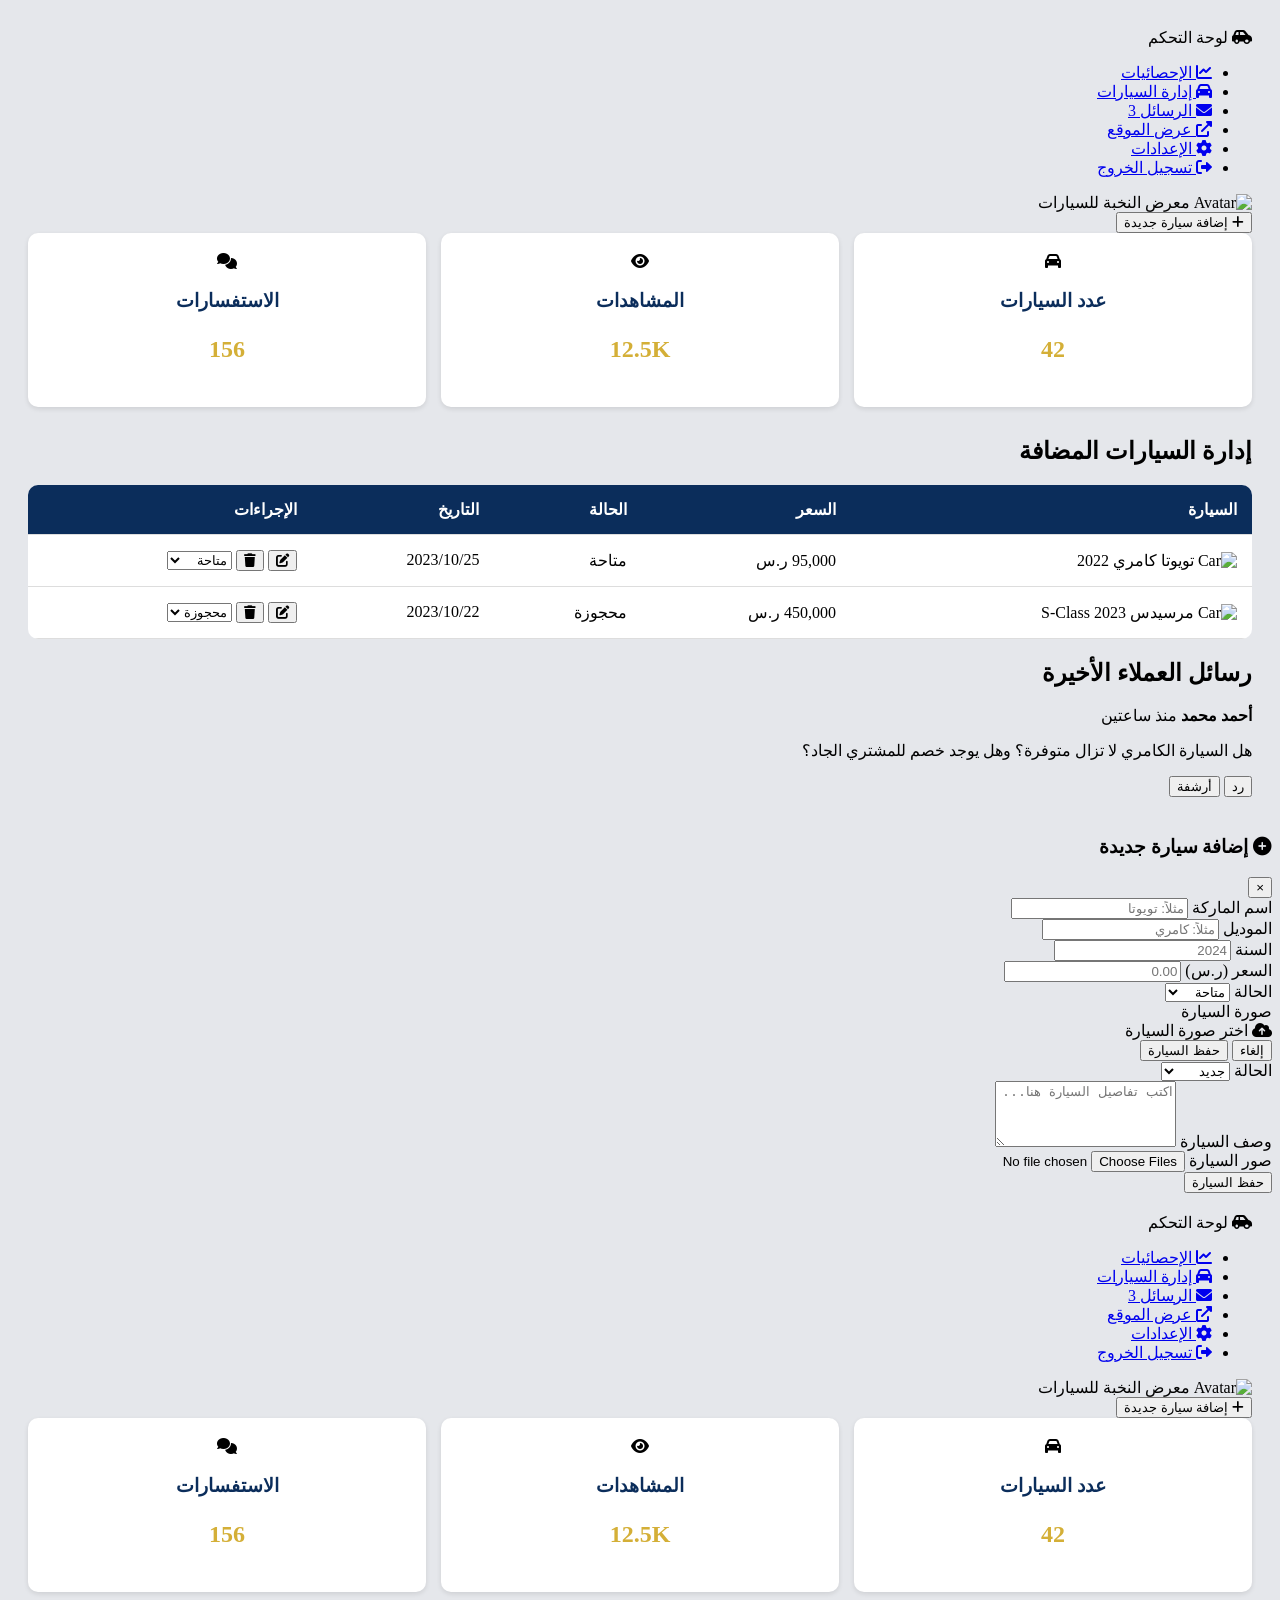
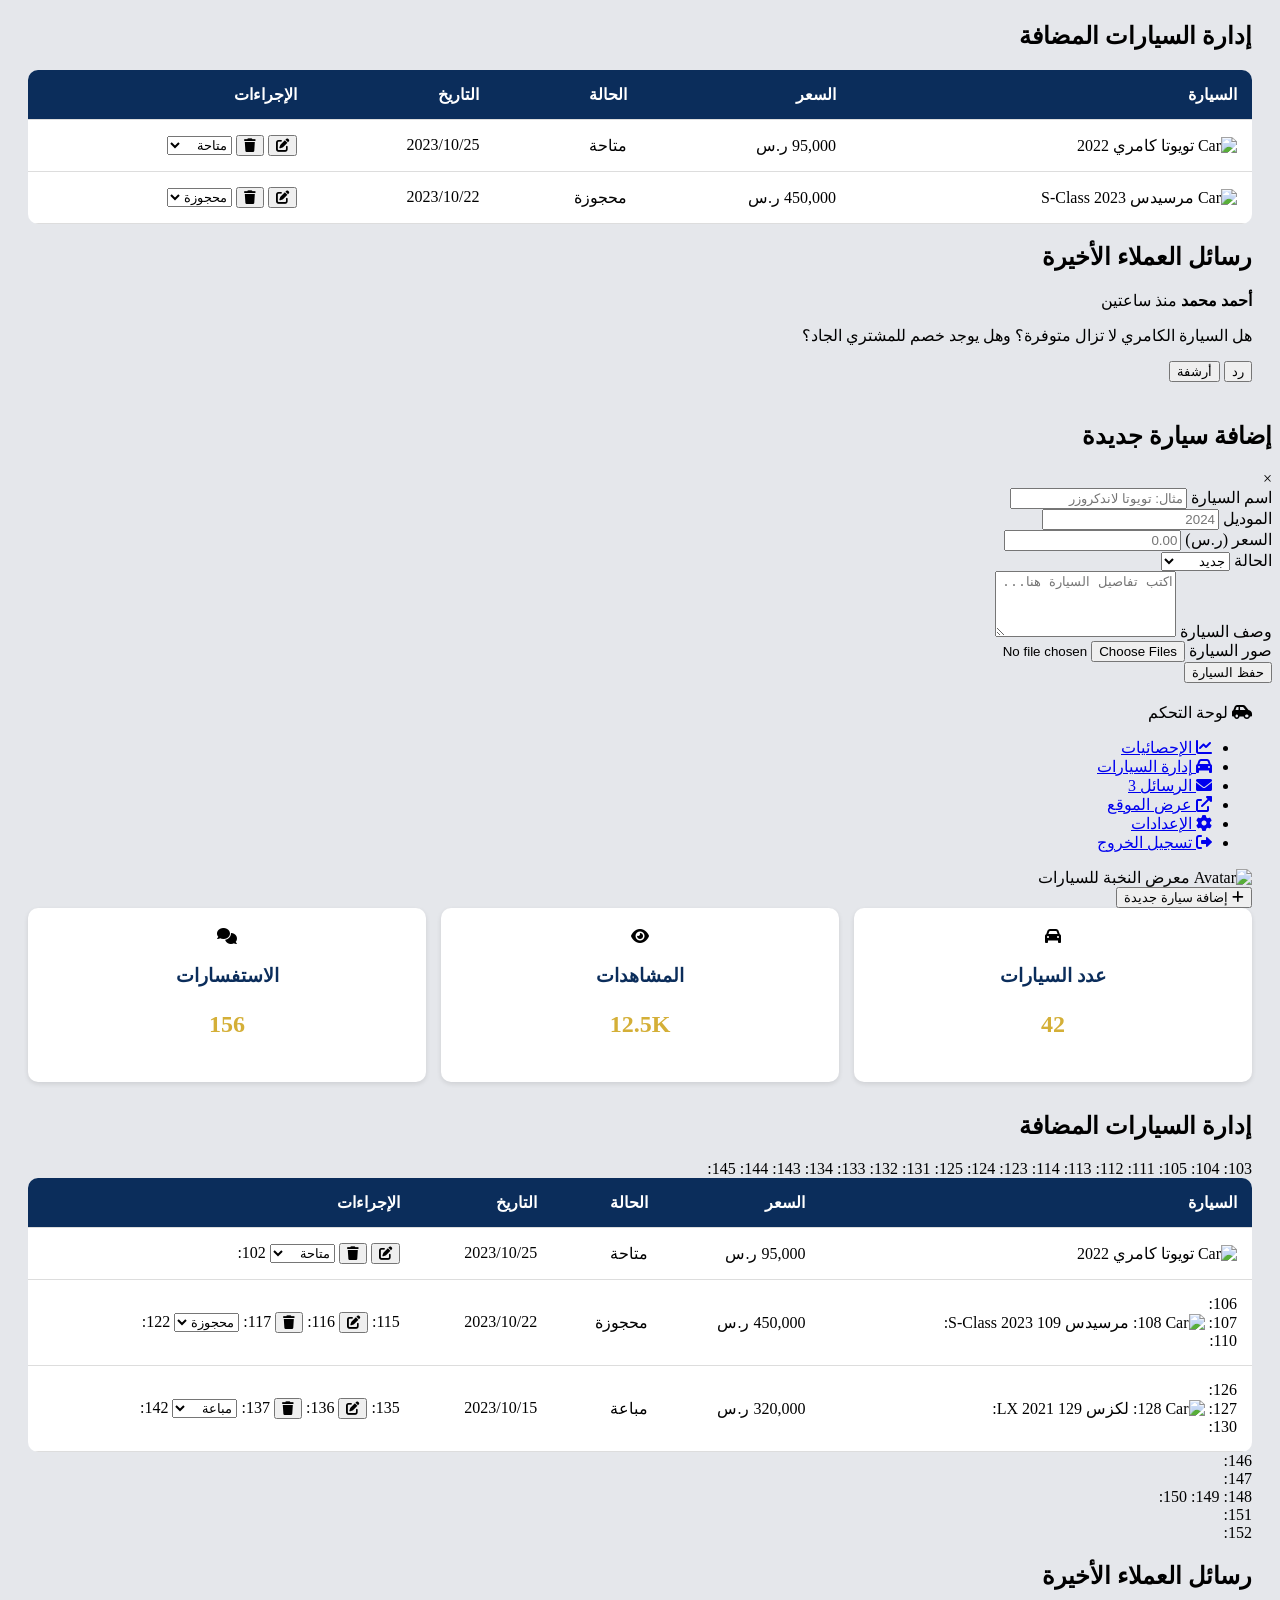
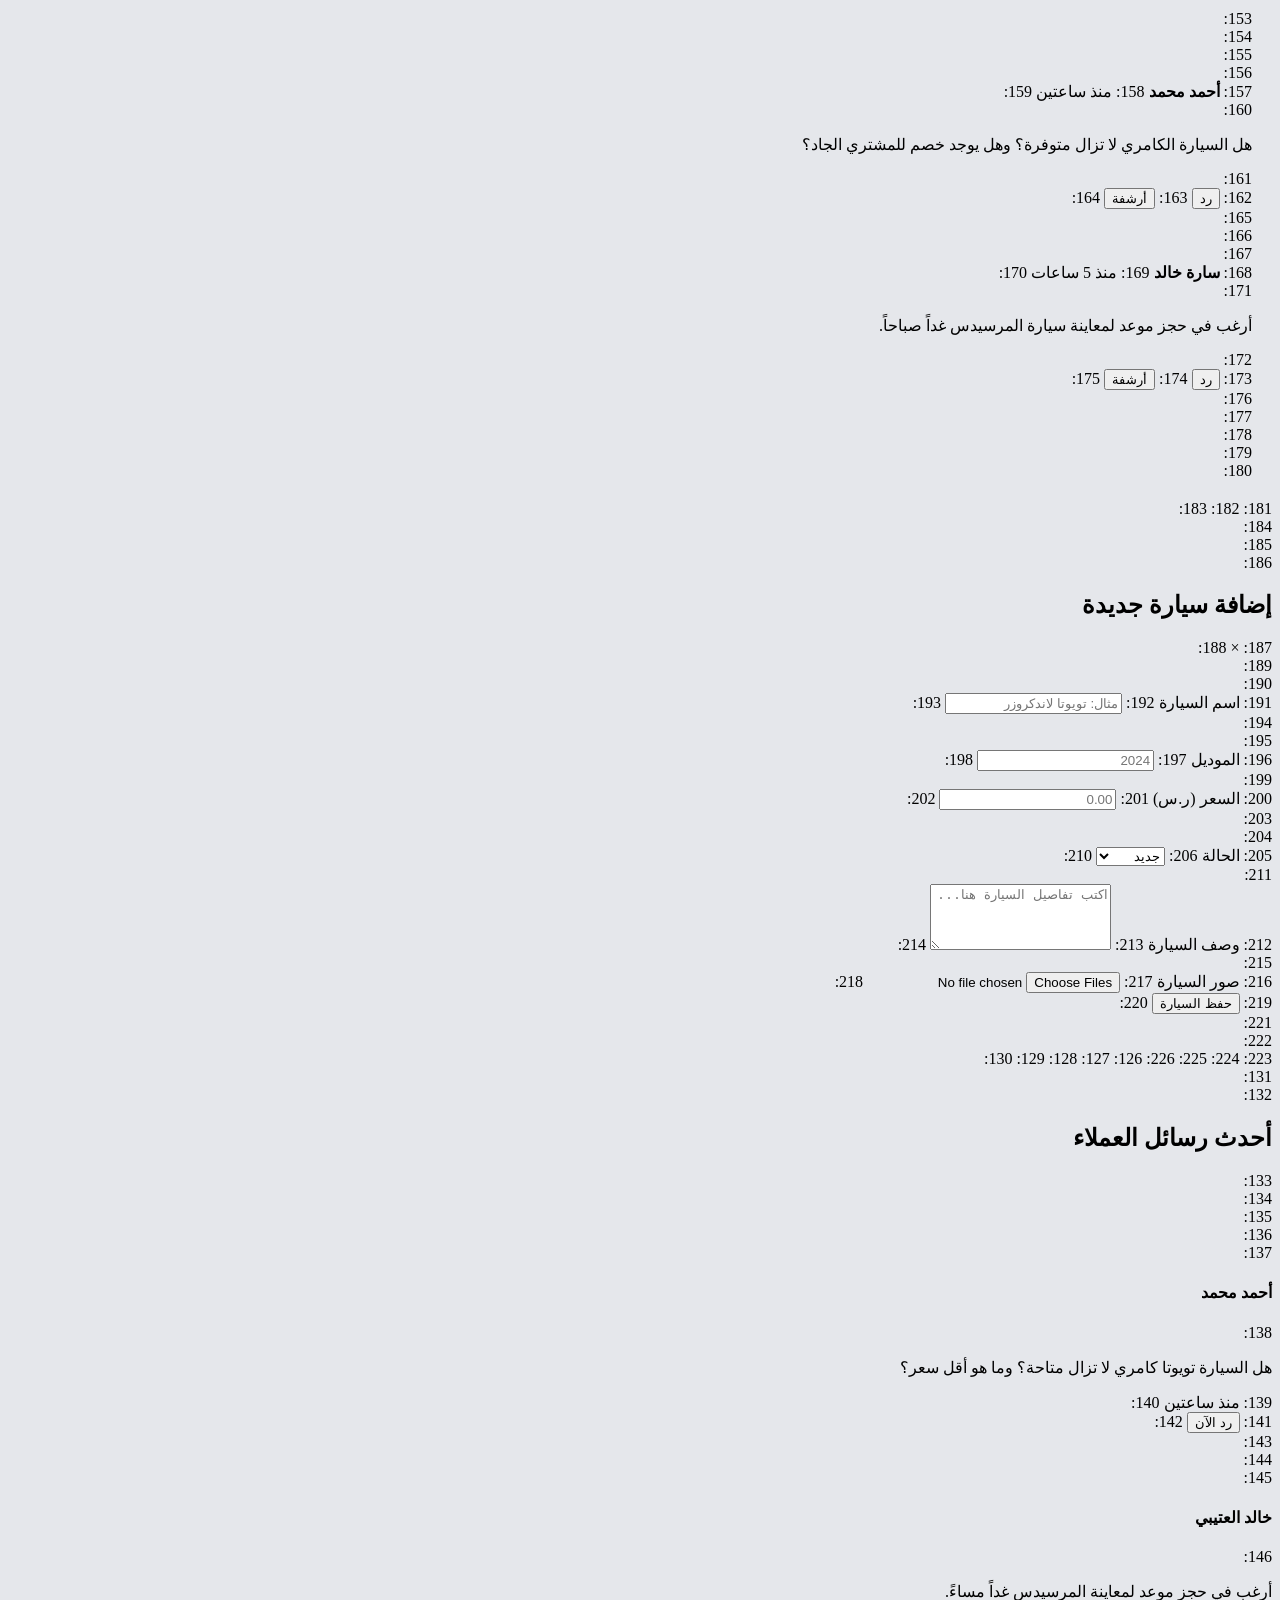
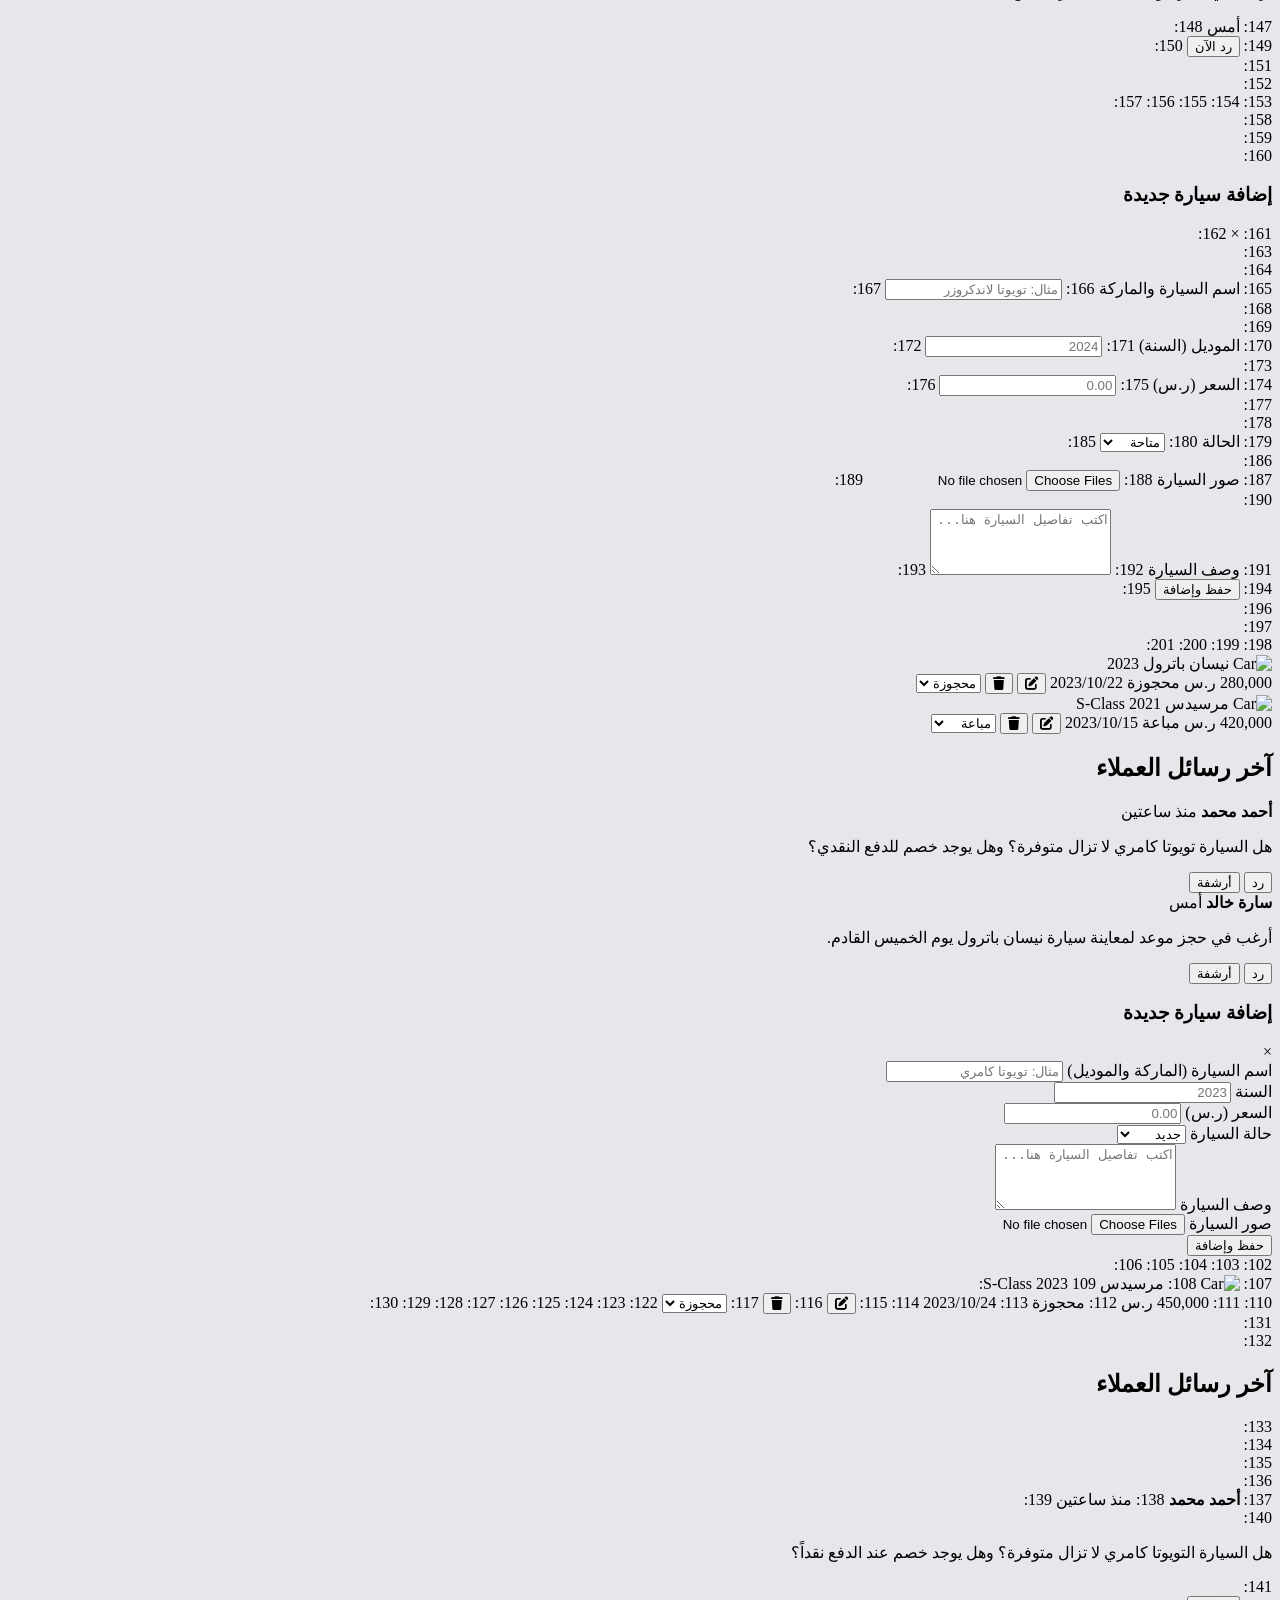
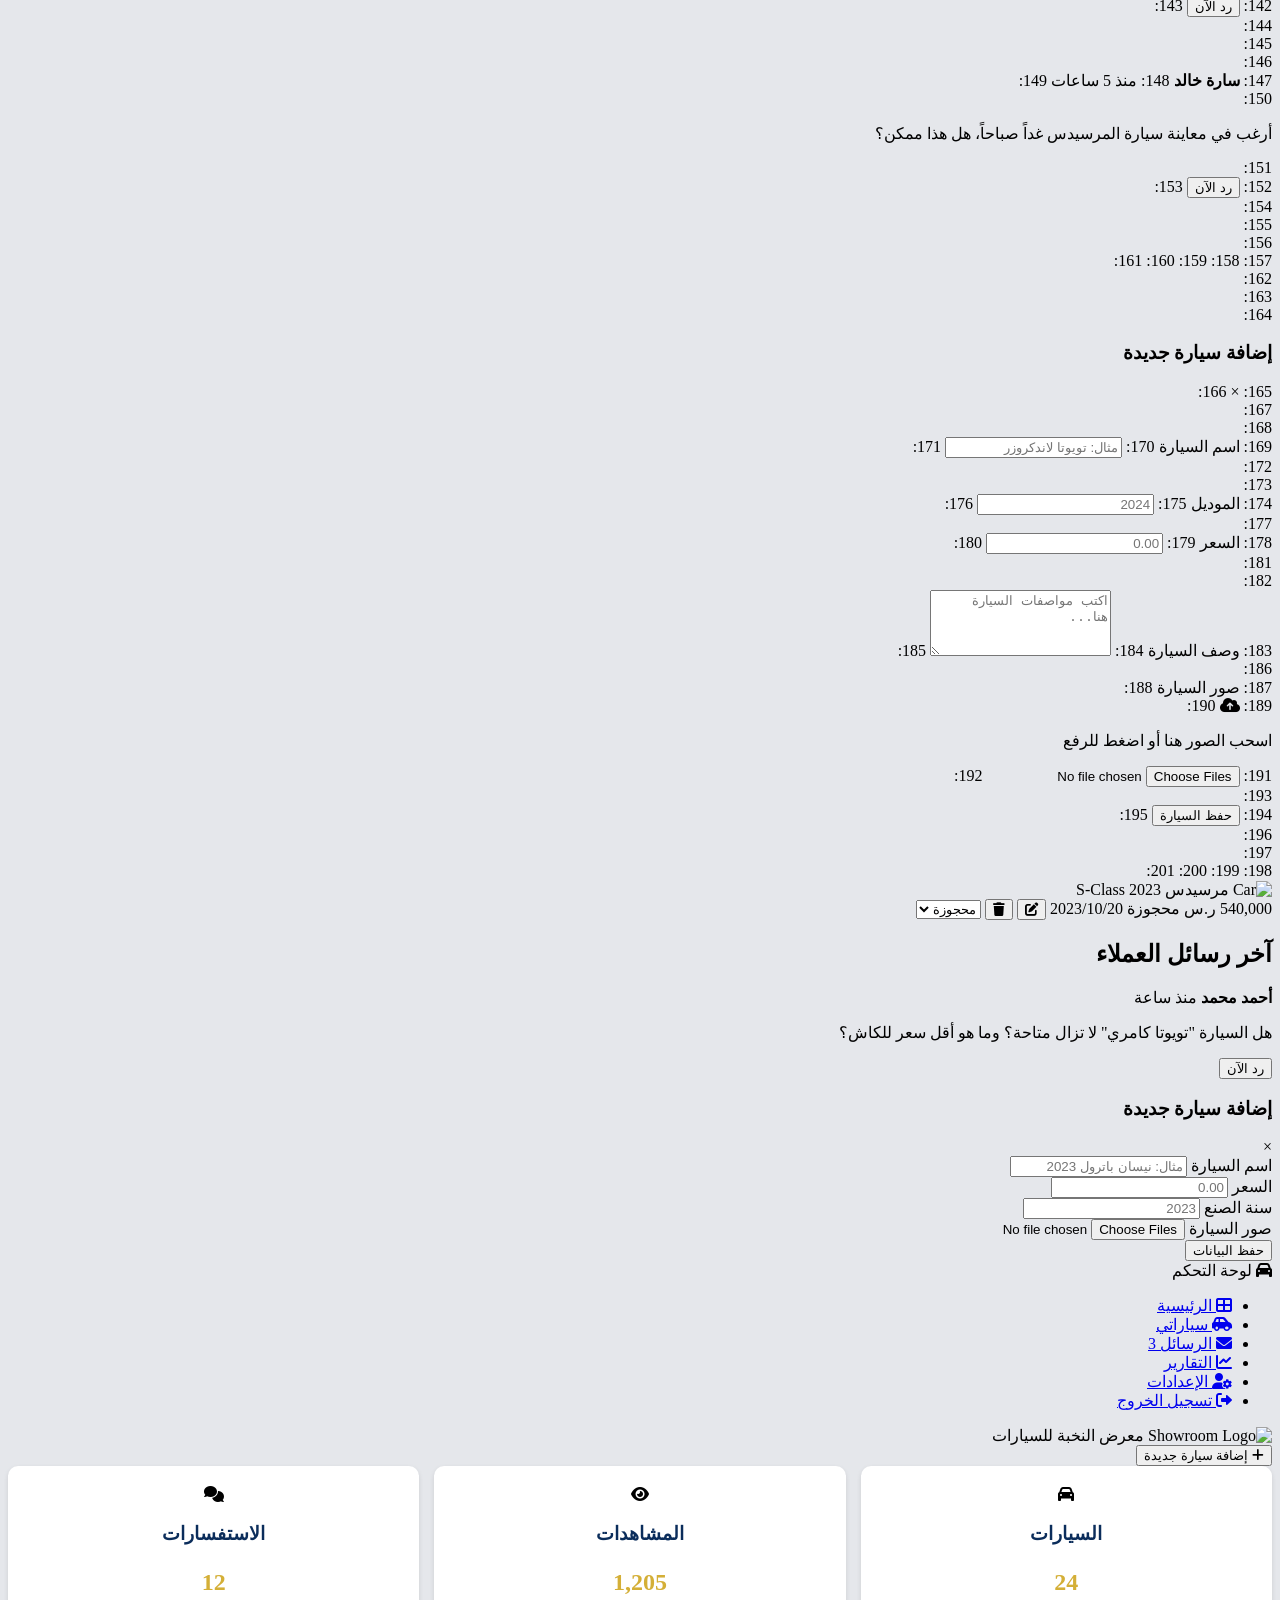
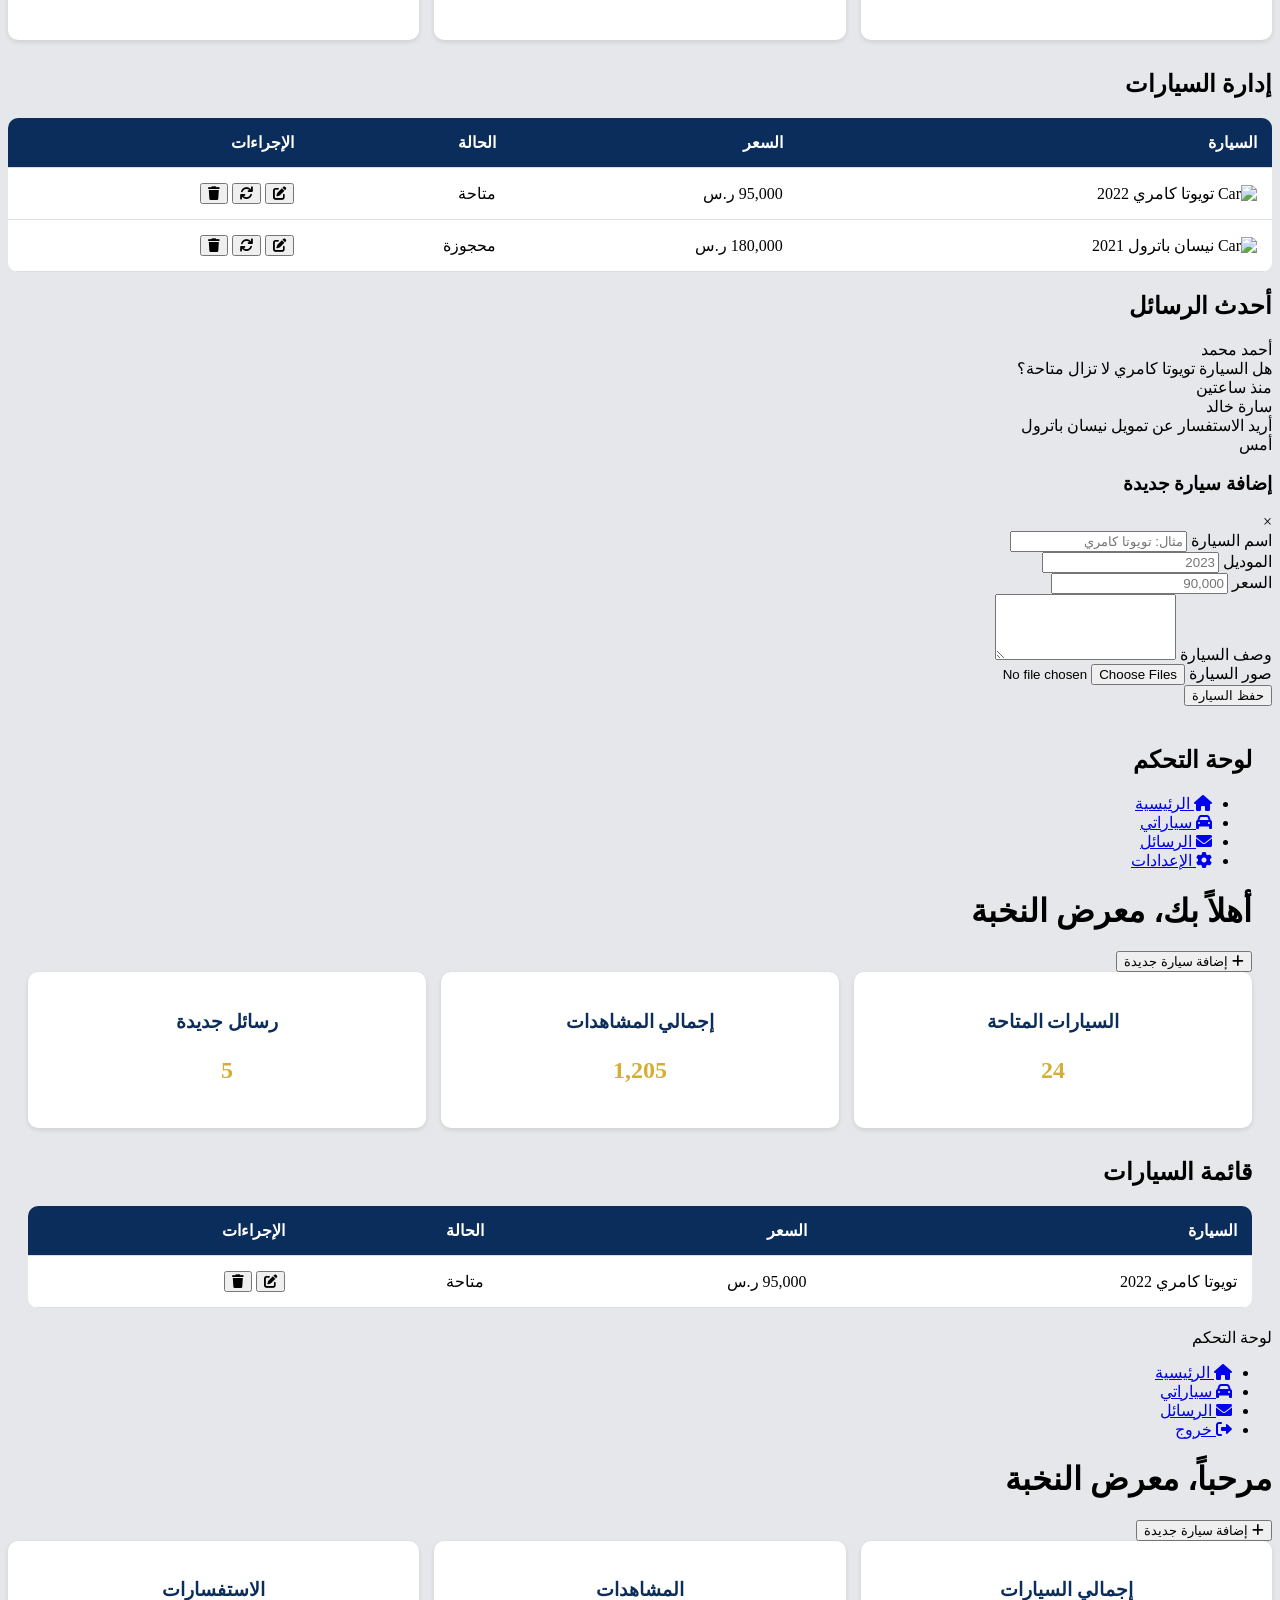
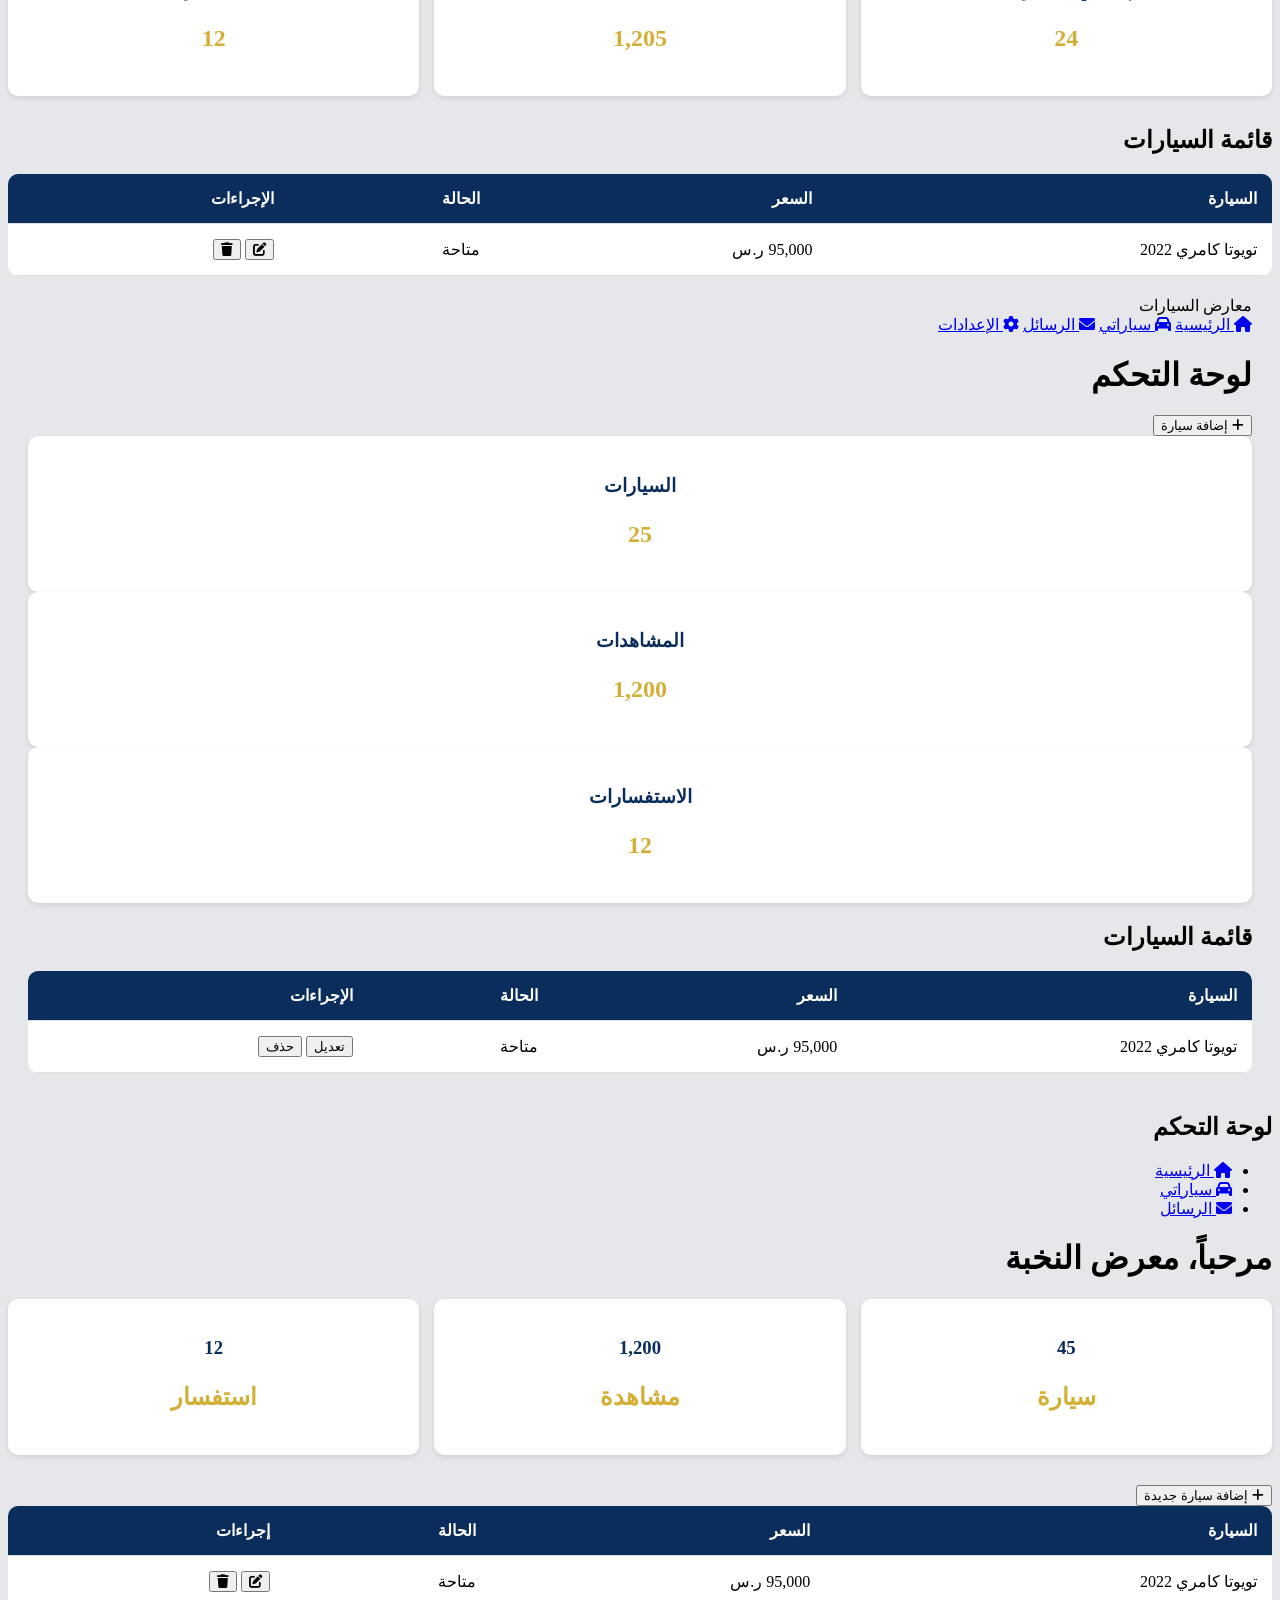
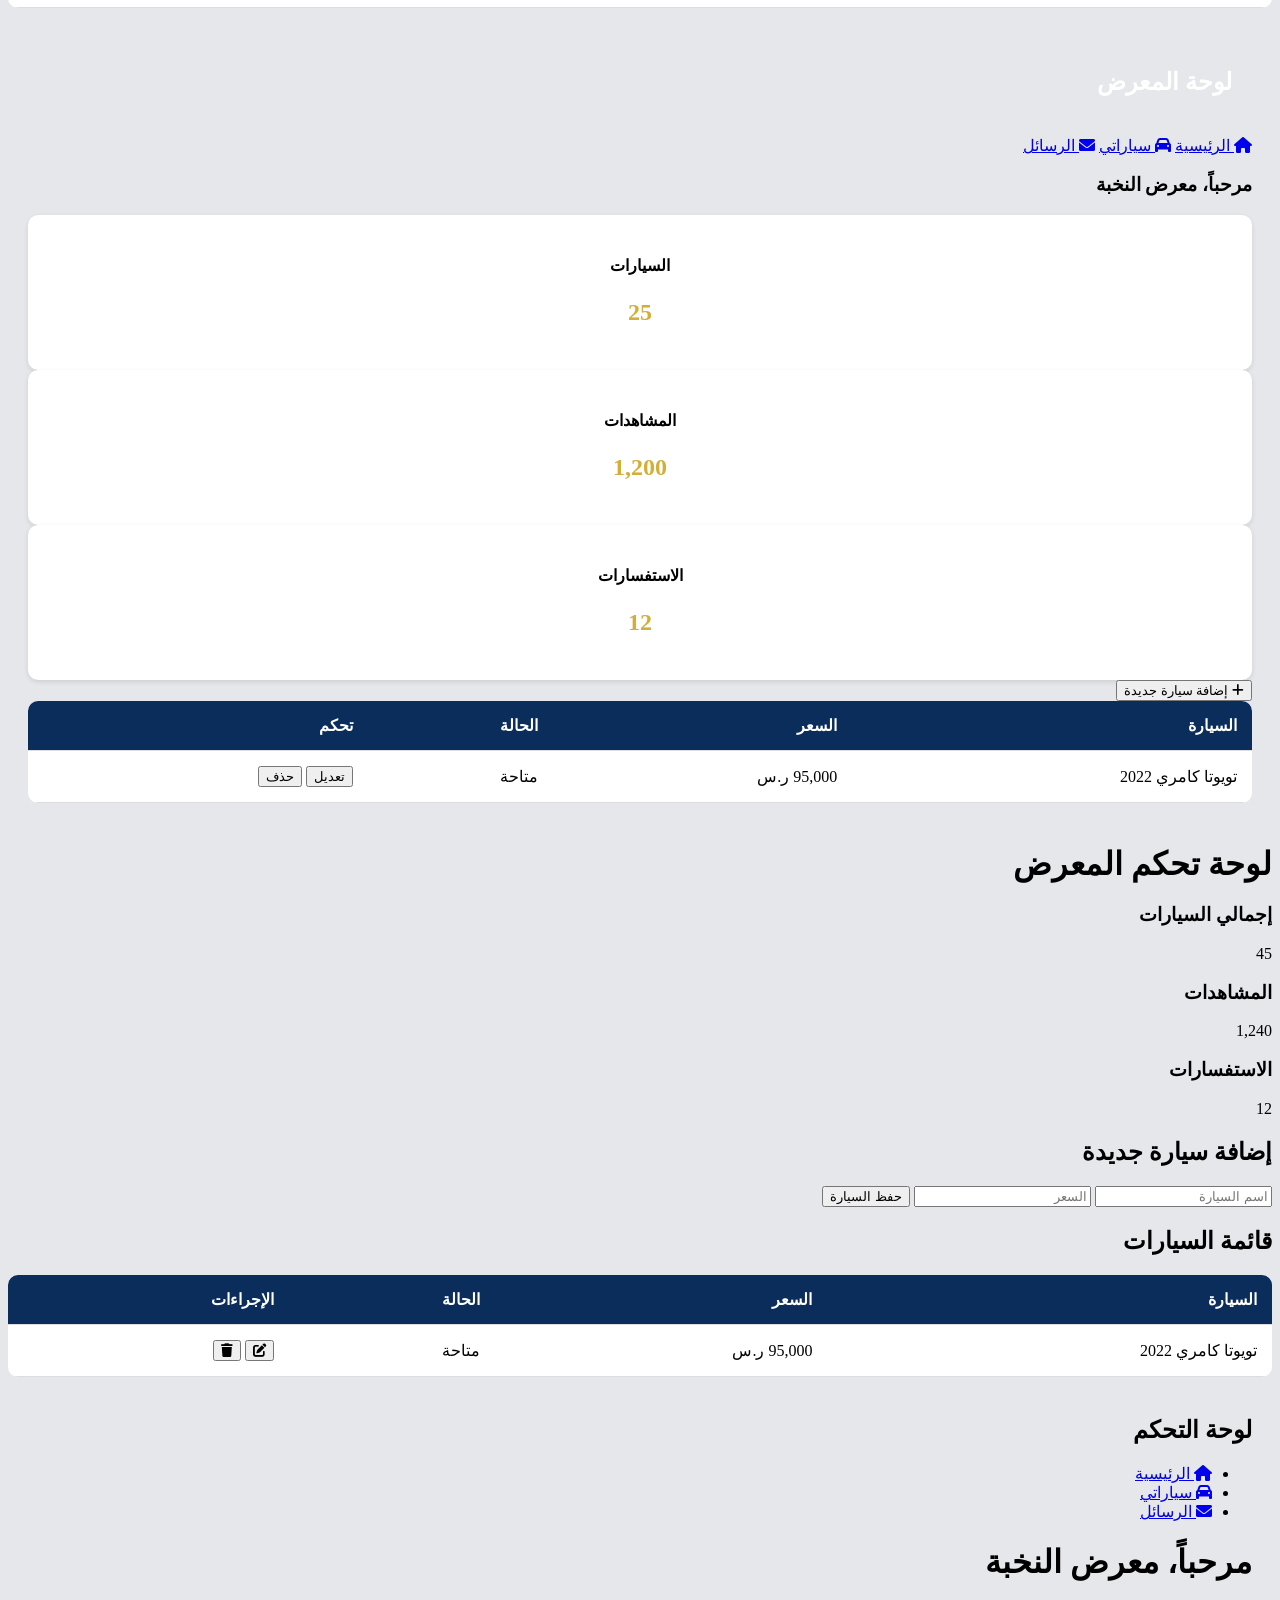
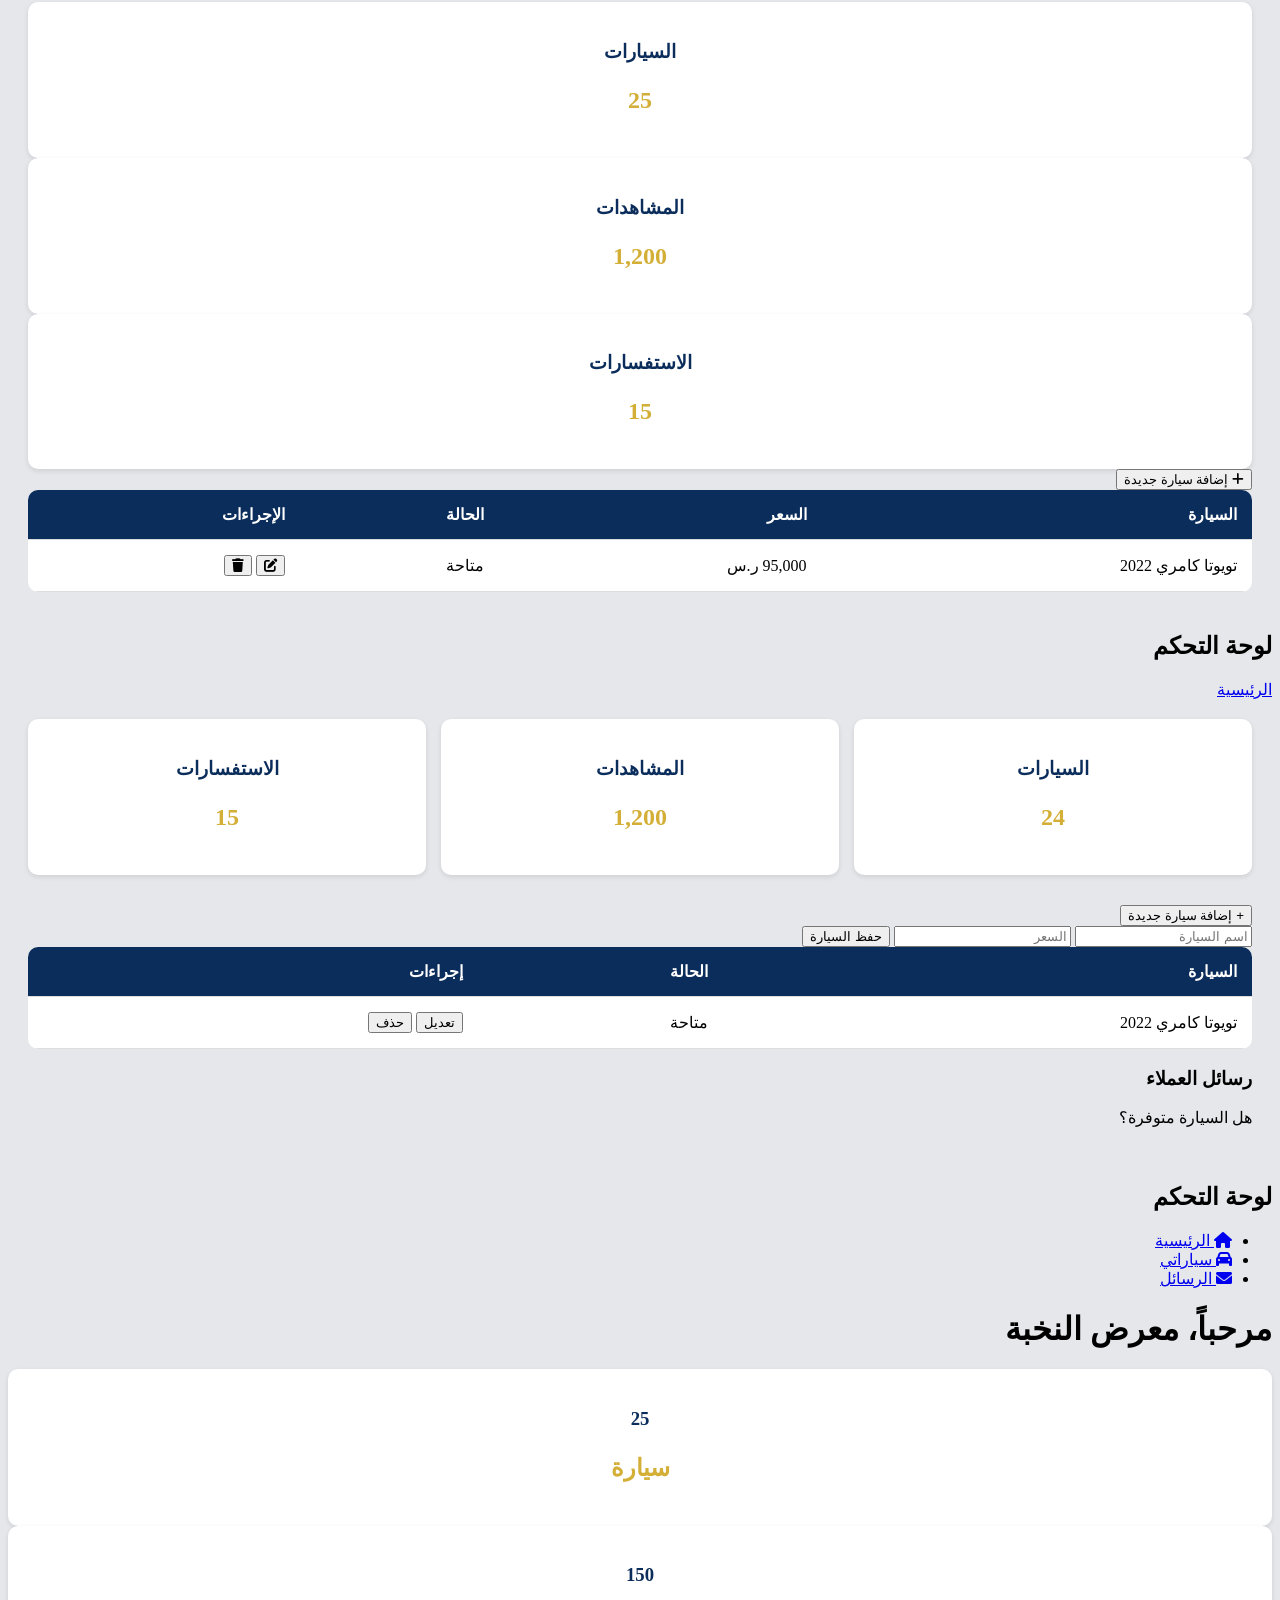
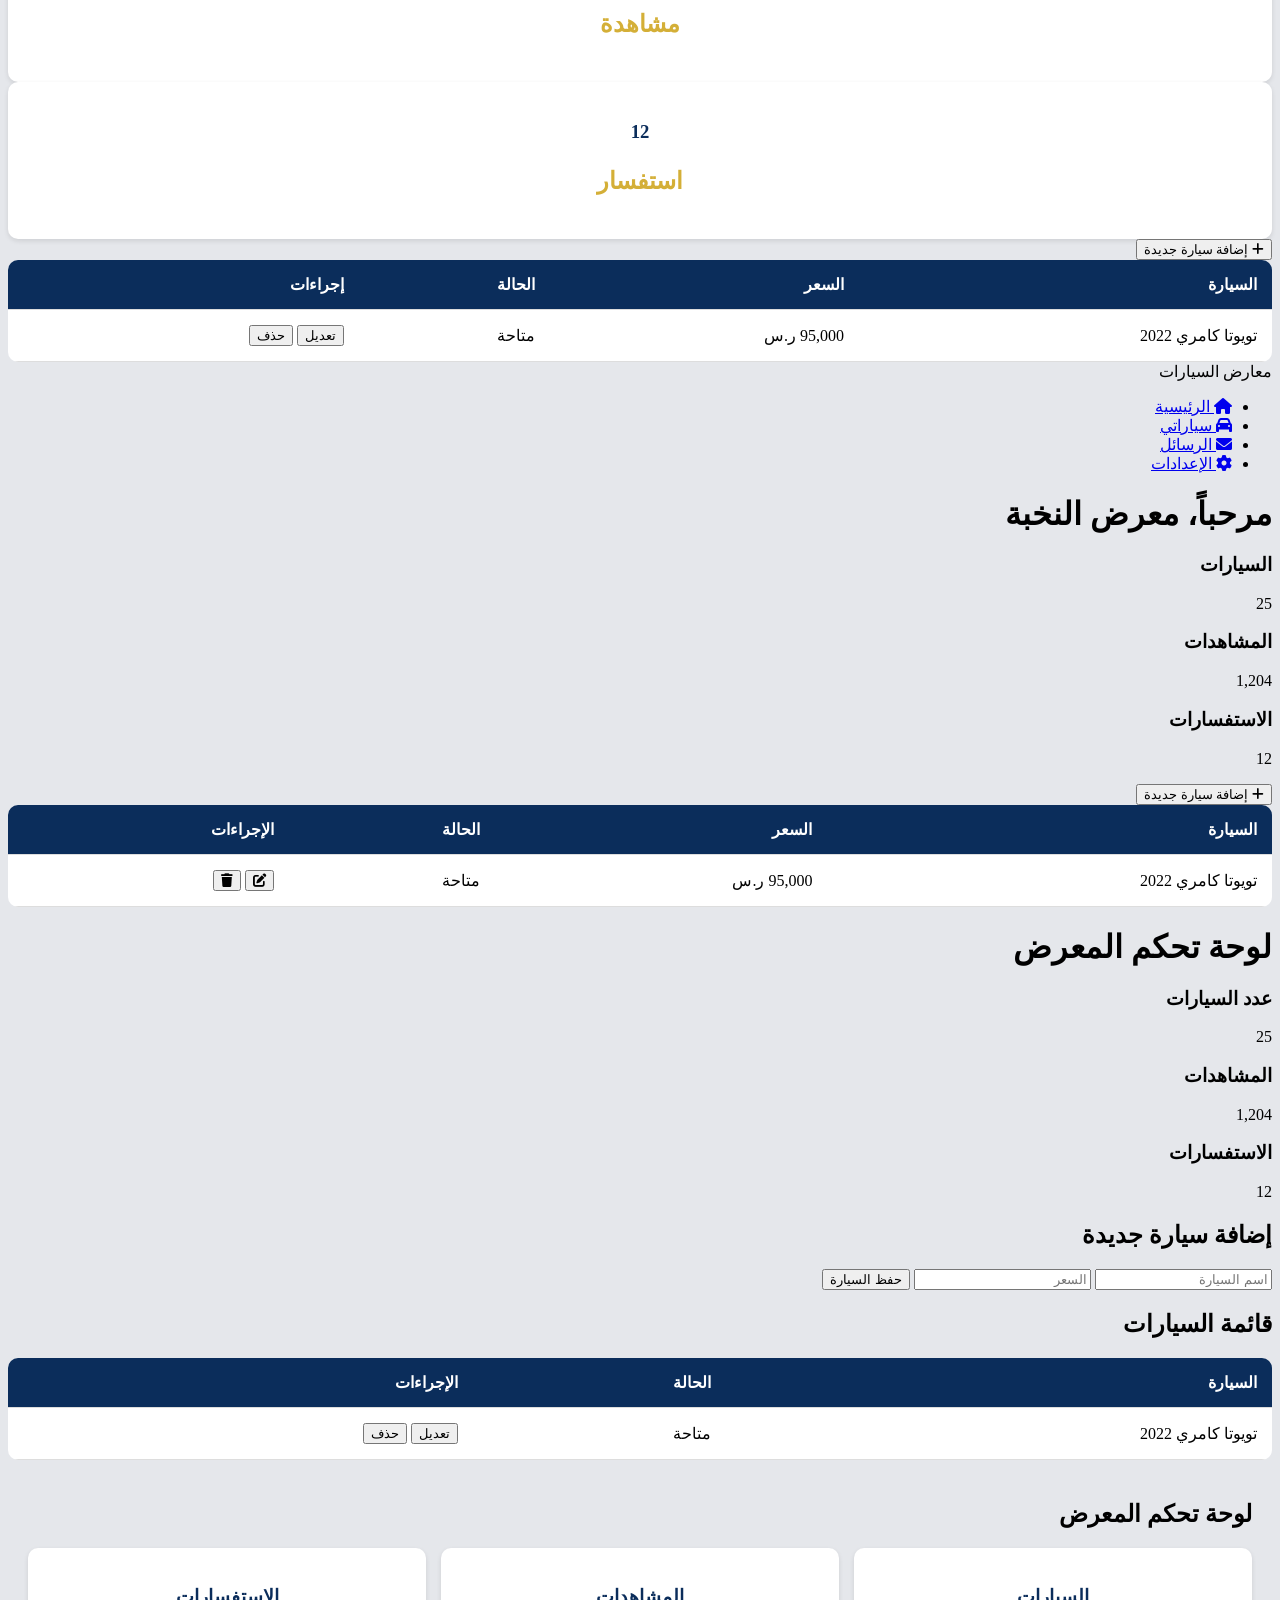
==== dashboard.html @ dd28b02b "Add files via upload" ====
<!DOCTYPE html>
<html lang="ar" dir="rtl">
<head>
    <meta charset="UTF-8">
    <meta name="viewport" content="width=device-width, initial-scale=1.0">
    <title>لوحة تحكم المعرض | معارض السيارات</title>
    <link rel="stylesheet" href="css/style.css">
    <link rel="stylesheet" href="https://cdnjs.cloudflare.com/ajax/libs/font-awesome/6.0.0/css/all.min.css">
    <link href="https://fonts.googleapis.com/css2?family=Cairo:wght@400;600;700&display=swap" rel="stylesheet">
</head>
<body class="dashboard-body">

    <div class="dashboard-container">
        <!-- Sidebar -->
        <aside class="sidebar">
            <div class="sidebar-logo">
                <i class="fas fa-car-side"></i>
                <span>لوحة التحكم</span>
            </div>
            <ul class="sidebar-menu">
                <li class="active"><a href="#"><i class="fas fa-chart-line"></i> الإحصائيات</a></li>
                <li><a href="#"><i class="fas fa-car"></i> إدارة السيارات</a></li>
                <li><a href="#"><i class="fas fa-envelope"></i> الرسائل <span class="badge">3</span></a></li>
                <li><a href="index.html"><i class="fas fa-external-link-alt"></i> عرض الموقع</a></li>
                <li><a href="#"><i class="fas fa-cog"></i> الإعدادات</a></li>
                <li class="logout"><a href="#"><i class="fas fa-sign-out-alt"></i> تسجيل الخروج</a></li>
            </ul>
        </aside>

        <!-- Main Content -->
        <main class="main-content">
            <header class="top-header">
                <div class="user-profile">
                    <img src="https://via.placeholder.com/40" alt="Avatar">
                    <span>معرض النخبة للسيارات</span>
                </div>
                <button class="btn-gold" onclick="toggleModal('addCarModal')">
                    <i class="fas fa-plus"></i> إضافة سيارة جديدة
                </button>
            </header>

            <!-- Stats Section -->
            <section class="stats-grid">
                <div class="stat-card">
                    <div class="stat-icon"><i class="fas fa-car"></i></div>
                    <div class="stat-info">
                        <h3>عدد السيارات</h3>
                        <p>42</p>
                    </div>
                </div>
                <div class="stat-card">
                    <div class="stat-icon"><i class="fas fa-eye"></i></div>
                    <div class="stat-info">
                        <h3>المشاهدات</h3>
                        <p>12.5K</p>
                    </div>
                </div>
                <div class="stat-card">
                    <div class="stat-icon"><i class="fas fa-comments"></i></div>
                    <div class="stat-info">
                        <h3>الاستفسارات</h3>
                        <p>156</p>
                    </div>
                </div>
            </section>

            <!-- Cars Table Section -->
            <section class="content-section">
                <div class="section-header">
                    <h2>إدارة السيارات المضافة</h2>
                </div>
                <div class="table-responsive">
                    <table class="custom-table">
                        <thead>
                            <tr>
                                <th>السيارة</th>
                                <th>السعر</th>
                                <th>الحالة</th>
                                <th>التاريخ</th>
                                <th>الإجراءات</th>
                            </tr>
                        </thead>
                        <tbody>
                            <tr>
                                <td>
                                    <div class="car-info-cell">
                                        <img src="https://via.placeholder.com/50" alt="Car">
                                        <span>تويوتا كامري 2022</span>
                                    </div>
                                </td>
                                <td>95,000 ر.س</td>
                                <td><span class="status-tag available">متاحة</span></td>
                                <td>2023/10/25</td>
                                <td class="actions">
                                    <button class="btn-icon edit" title="تعديل"><i class="fas fa-edit"></i></button>
                                    <button class="btn-icon delete" title="حذف"><i class="fas fa-trash"></i></button>
                                    <select class="status-select">
                                        <option value="available" selected>متاحة</option>
                                        <option value="reserved">محجوزة</option>
                                        <option value="sold">مباعة</option>
                                    </select>
                                </td>
                            </tr>
                            <tr>
                                <td>
                                    <div class="car-info-cell">
                                        <img src="https://via.placeholder.com/50" alt="Car">
                                        <span>مرسيدس S-Class 2023</span>
                                    </div>
                                </td>
                                <td>450,000 ر.س</td>
                                <td><span class="status-tag reserved">محجوزة</span></td>
                                <td>2023/10/22</td>
                                <td class="actions">
                                    <button class="btn-icon edit"><i class="fas fa-edit"></i></button>
                                    <button class="btn-icon delete"><i class="fas fa-trash"></i></button>
                                    <select class="status-select">
                                        <option value="available">متاحة</option>
                                        <option value="reserved" selected>محجوزة</option>
                                        <option value="sold">مباعة</option>
                                    </select>
                                </td>
                            </tr>
                        </tbody>
                    </table>
                </div>
            </section>

            <!-- Customer Messages Section -->
            <section class="content-section">
                <div class="section-header">
                    <h2>رسائل العملاء الأخيرة</h2>
                </div>
                <div class="messages-list">
                    <div class="message-item">
                        <div class="msg-header">
                            <strong>أحمد محمد</strong>
                            <span class="msg-date">منذ ساعتين</span>
                        </div>
                        <p class="msg-text">هل السيارة الكامري لا تزال متوفرة؟ وهل يوجد خصم للمشتري الجاد؟</p>
                        <div class="msg-actions">
                            <button class="btn-sm gold">رد</button>
                            <button class="btn-sm outline">أرشفة</button>
                        </div>
                    </div>
                </div>
            </section>
        </main>
    </div>

    <!-- Add Car Modal -->
    <div id="addCarModal" class="modal-overlay">
        <div class="modal-card">
            <div class="modal-header">
                <h3><i class="fas fa-plus-circle"></i> إضافة سيارة جديدة</h3>
                <button class="close-btn" onclick="toggleModal('addCarModal')">&times;</button>
            </div>
            <form id="carForm" class="modal-body">
                <div class="form-grid">
                    <div class="input-group">
                        <label>اسم الماركة</label>
                        <input type="text" id="carBrand" placeholder="مثلاً: تويوتا" required>
                    </div>
                    <div class="input-group">
                        <label>الموديل</label>
                        <input type="text" id="carModel" placeholder="مثلاً: كامري" required>
                    </div>
                    <div class="input-group">
                        <label>السنة</label>
                        <input type="number" id="carYear" placeholder="2024" required>
                    </div>
                    <div class="input-group">
                        <label>السعر (ر.س)</label>
                        <input type="number" id="carPrice" placeholder="0.00" required>
                    </div>
                    <div class="input-group full-width">
                        <label>الحالة</label>
                        <select id="carStatus">
                            <option value="available">متاحة</option>
                            <option value="reserved">محجوزة</option>
                            <option value="sold">مباعة</option>
                        </select>
                    </div>
                    <div class="input-group full-width">
                        <label>صورة السيارة</label>
                        <div class="file-upload">
                            <input type="file" id="carImage" accept="image/*" hidden>
                            <label for="carImage" class="upload-label">
                                <i class="fas fa-cloud-upload-alt"></i> اختر صورة السيارة
                            </label>
                        </div>
                    </div>
                </div>
                <div class="modal-footer">
                    <button type="button" class="btn-cancel" onclick="toggleModal('addCarModal')">إلغاء</button>
                    <button type="submit" class="btn-save">حفظ السيارة</button>
                </div>
            </form>
        </div>
    </div>

    <script src="js/script.js"></script>
</body>
</html>
                </div>
                <div class="form-group">
                    <label>الحالة</label>
                    <select>
                        <option>جديد</option>
                        <option>مستعمل</option>
                    </select>
                </div>
                <div class="form-group">
                    <label>وصف السيارة</label>
                    <textarea rows="4" placeholder="اكتب تفاصيل السيارة هنا..."></textarea>
                </div>
                <div class="form-group">
                    <label>صور السيارة</label>
                    <input type="file" multiple>
                </div>
                <button type="submit" class="btn-gold btn-block">حفظ السيارة</button>
            </form>
        </div>
    </div>

    <script src="js/script.js"></script>
</body>
</html>
<html lang="ar" dir="rtl">
<head>
    <meta charset="UTF-8">
    <meta name="viewport" content="width=device-width, initial-scale=1.0">
    <title>لوحة تحكم المعرض | معارض السيارات</title>
    <link rel="stylesheet" href="css/style.css">
    <link rel="stylesheet" href="https://cdnjs.cloudflare.com/ajax/libs/font-awesome/6.0.0/css/all.min.css">
    <link href="https://fonts.googleapis.com/css2?family=Cairo:wght@400;600;700&display=swap" rel="stylesheet">
</head>
<body class="dashboard-body">

    <div class="dashboard-container">
        <!-- Sidebar -->
        <aside class="sidebar">
            <div class="sidebar-logo">
                <i class="fas fa-car-side"></i>
                <span>لوحة التحكم</span>
            </div>
            <ul class="sidebar-menu">
                <li class="active"><a href="#"><i class="fas fa-chart-line"></i> الإحصائيات</a></li>
                <li><a href="#"><i class="fas fa-car"></i> إدارة السيارات</a></li>
                <li><a href="#"><i class="fas fa-envelope"></i> الرسائل <span class="badge">3</span></a></li>
                <li><a href="index.html"><i class="fas fa-external-link-alt"></i> عرض الموقع</a></li>
                <li><a href="#"><i class="fas fa-cog"></i> الإعدادات</a></li>
                <li class="logout"><a href="#"><i class="fas fa-sign-out-alt"></i> تسجيل الخروج</a></li>
            </ul>
        </aside>

        <!-- Main Content -->
        <main class="main-content">
            <header class="dashboard-header">
                <div class="user-profile">
                    <img src="https://via.placeholder.com/40" alt="Avatar">
                    <span>معرض النخبة للسيارات</span>
                </div>
                <button class="btn-gold" onclick="toggleModal('addCarModal')">
                    <i class="fas fa-plus"></i> إضافة سيارة جديدة
                </button>
            </header>

            <!-- Stats Section -->
            <section class="stats-grid">
                <div class="stat-card">
                    <div class="stat-icon"><i class="fas fa-car"></i></div>
                    <div class="stat-info">
                        <h3>عدد السيارات</h3>
                        <p>42</p>
                    </div>
                </div>
                <div class="stat-card">
                    <div class="stat-icon"><i class="fas fa-eye"></i></div>
                    <div class="stat-info">
                        <h3>المشاهدات</h3>
                        <p>12.5K</p>
                    </div>
                </div>
                <div class="stat-card">
                    <div class="stat-icon"><i class="fas fa-comments"></i></div>
                    <div class="stat-info">
                        <h3>الاستفسارات</h3>
                        <p>156</p>
                    </div>
                </div>
            </section>

            <!-- Cars Table Section -->
            <section class="content-section">
                <div class="section-header">
                    <h2>إدارة السيارات المضافة</h2>
                </div>
                <div class="table-responsive">
                    <table class="custom-table">
                        <thead>
                            <tr>
                                <th>السيارة</th>
                                <th>السعر</th>
                                <th>الحالة</th>
                                <th>التاريخ</th>
                                <th>الإجراءات</th>
                            </tr>
                        </thead>
                        <tbody>
                            <tr>
                                <td>
                                    <div class="car-info-cell">
                                        <img src="https://via.placeholder.com/50" alt="Car">
                                        <span>تويوتا كامري 2022</span>
                                    </div>
                                </td>
                                <td>95,000 ر.س</td>
                                <td><span class="status-tag available">متاحة</span></td>
                                <td>2023/10/25</td>
                                <td class="actions">
                                    <button class="btn-icon edit" title="تعديل"><i class="fas fa-edit"></i></button>
                                    <button class="btn-icon delete" title="حذف"><i class="fas fa-trash"></i></button>
                                    <select class="status-select">
                                        <option value="available" selected>متاحة</option>
                                        <option value="reserved">محجوزة</option>
                                        <option value="sold">مباعة</option>
                                    </select>
                                </td>
                            </tr>
                            <tr>
                                <td>
                                    <div class="car-info-cell">
                                        <img src="https://via.placeholder.com/50" alt="Car">
                                        <span>مرسيدس S-Class 2023</span>
                                    </div>
                                </td>
                                <td>450,000 ر.س</td>
                                <td><span class="status-tag reserved">محجوزة</span></td>
                                <td>2023/10/22</td>
                                <td class="actions">
                                    <button class="btn-icon edit"><i class="fas fa-edit"></i></button>
                                    <button class="btn-icon delete"><i class="fas fa-trash"></i></button>
                                    <select class="status-select">
                                        <option value="available">متاحة</option>
                                        <option value="reserved" selected>محجوزة</option>
                                        <option value="sold">مباعة</option>
                                    </select>
                                </td>
                            </tr>
                        </tbody>
                    </table>
                </div>
            </section>

            <!-- Customer Messages Section -->
            <section class="content-section">
                <div class="section-header">
                    <h2>رسائل العملاء الأخيرة</h2>
                </div>
                <div class="messages-list">
                    <div class="message-item unread">
                        <div class="msg-header">
                            <strong>أحمد محمد</strong>
                            <span class="msg-date">منذ ساعتين</span>
                        </div>
                        <p class="msg-text">هل السيارة الكامري لا تزال متوفرة؟ وهل يوجد خصم للمشتري الجاد؟</p>
                        <div class="msg-actions">
                            <button class="btn-sm gold">رد</button>
                            <button class="btn-sm outline">أرشفة</button>
                        </div>
                    </div>
                </div>
            </section>
        </main>
    </div>

    <!-- Add Car Modal -->
    <div id="addCarModal" class="modal">
        <div class="modal-content">
            <div class="modal-header">
                <h2>إضافة سيارة جديدة</h2>
                <span class="close-modal" onclick="toggleModal('addCarModal')">&times;</span>
            </div>
            <form class="modal-form">
                <div class="form-group">
                    <label>اسم السيارة</label>
                    <input type="text" placeholder="مثال: تويوتا لاندكروزر">
                </div>
                <div class="form-row">
                    <div class="form-group">
                        <label>الموديل</label>
                        <input type="number" placeholder="2024">
                    </div>
                    <div class="form-group">
                        <label>السعر (ر.س)</label>
                        <input type="number" placeholder="0.00">
                    </div>
                </div>
                <div class="form-group">
                    <label>الحالة</label>
                    <select>
                        <option>جديد</option>
                        <option>مستعمل</option>
                    </select>
                </div>
                <div class="form-group">
                    <label>وصف السيارة</label>
                    <textarea rows="4" placeholder="اكتب تفاصيل السيارة هنا..."></textarea>
                </div>
                <div class="form-group">
                    <label>صور السيارة</label>
                    <input type="file" multiple>
                </div>
                <button type="submit" class="btn-gold btn-block">حفظ السيارة</button>
            </form>
        </div>
    </div>

    <script src="js/script.js"></script>
</body>
</html>
<html lang="ar" dir="rtl">
<head>
    <meta charset="UTF-8">
    <meta name="viewport" content="width=device-width, initial-scale=1.0">
    <title>لوحة تحكم المعرض | معارض السيارات</title>
    <link rel="stylesheet" href="css/style.css">
    <link rel="stylesheet" href="https://cdnjs.cloudflare.com/ajax/libs/font-awesome/6.0.0/css/all.min.css">
    <link href="https://fonts.googleapis.com/css2?family=Cairo:wght@400;600;700&display=swap" rel="stylesheet">
</head>
<body class="dashboard-body">

    <div class="dashboard-container">
        <!-- Sidebar -->
        <aside class="sidebar">
            <div class="sidebar-logo">
                <i class="fas fa-car-side"></i>
                <span>لوحة التحكم</span>
            </div>
            <ul class="sidebar-menu">
                <li class="active"><a href="#"><i class="fas fa-chart-line"></i> الإحصائيات</a></li>
                <li><a href="#"><i class="fas fa-car"></i> إدارة السيارات</a></li>
                <li><a href="#"><i class="fas fa-envelope"></i> الرسائل <span class="badge">3</span></a></li>
                <li><a href="index.html"><i class="fas fa-external-link-alt"></i> عرض الموقع</a></li>
                <li><a href="#"><i class="fas fa-cog"></i> الإعدادات</a></li>
                <li class="logout"><a href="#"><i class="fas fa-sign-out-alt"></i> تسجيل الخروج</a></li>
            </ul>
        </aside>

        <!-- Main Content -->
        <main class="main-content">
            <header class="top-header">
                <div class="user-profile">
                    <img src="https://via.placeholder.com/40" alt="Avatar">
                    <span>معرض النخبة للسيارات</span>
                </div>
                <button class="btn-gold" onclick="toggleModal('addCarModal')">
                    <i class="fas fa-plus"></i> إضافة سيارة جديدة
                </button>
            </header>

            <!-- Stats Section -->
            <section class="stats-grid">
                <div class="stat-card">
                    <div class="stat-icon"><i class="fas fa-car"></i></div>
                    <div class="stat-info">
                        <h3>عدد السيارات</h3>
                        <p>42</p>
                    </div>
                </div>
                <div class="stat-card">
                    <div class="stat-icon"><i class="fas fa-eye"></i></div>
                    <div class="stat-info">
                        <h3>المشاهدات</h3>
                        <p>12.5K</p>
                    </div>
                </div>
                <div class="stat-card">
                    <div class="stat-icon"><i class="fas fa-comments"></i></div>
                    <div class="stat-info">
                        <h3>الاستفسارات</h3>
                        <p>156</p>
                    </div>
                </div>
            </section>

            <!-- Cars Table Section -->
            <section class="content-section">
                <div class="section-header">
                    <h2>إدارة السيارات المضافة</h2>
                </div>
                <div class="table-responsive">
                    <table class="custom-table">
                        <thead>
                            <tr>
                                <th>السيارة</th>
                                <th>السعر</th>
                                <th>الحالة</th>
                                <th>التاريخ</th>
                                <th>الإجراءات</th>
                            </tr>
                        </thead>
                        <tbody>
                            <tr>
                                <td>
                                    <div class="car-info-cell">
                                        <img src="https://via.placeholder.com/50" alt="Car">
                                        <span>تويوتا كامري 2022</span>
                                    </div>
                                </td>
                                <td>95,000 ر.س</td>
                                <td><span class="status-tag available">متاحة</span></td>
                                <td>2023/10/25</td>
                                <td class="actions">
                                    <button class="btn-icon edit" title="تعديل"><i class="fas fa-edit"></i></button>
                                    <button class="btn-icon delete" title="حذف"><i class="fas fa-trash"></i></button>
                                    <select class="status-select">
                                        <option value="available" selected>متاحة</option>
                                        <option value="reserved">محجوزة</option>
                                        <option value="sold">مباعة</option>
                                    </select>
102:                                 </td>
103:                             </tr>
104:                             <tr>
105:                                 <td>
106:                                     <div class="car-info-cell">
107:                                         <img src="https://via.placeholder.com/50" alt="Car">
108:                                         <span>مرسيدس S-Class 2023</span>
109:                                     </div>
110:                                 </td>
111:                                 <td>450,000 ر.س</td>
112:                                 <td><span class="status-tag reserved">محجوزة</span></td>
113:                                 <td>2023/10/22</td>
114:                                 <td class="actions">
115:                                     <button class="btn-icon edit"><i class="fas fa-edit"></i></button>
116:                                     <button class="btn-icon delete"><i class="fas fa-trash"></i></button>
117:                                     <select class="status-select">
118:                                         <option value="available">متاحة</option>
119:                                         <option value="reserved" selected>محجوزة</option>
120:                                         <option value="sold">مباعة</option>
121:                                     </select>
122:                                 </td>
123:                             </tr>
124:                             <tr>
125:                                 <td>
126:                                     <div class="car-info-cell">
127:                                         <img src="https://via.placeholder.com/50" alt="Car">
128:                                         <span>لكزس LX 2021</span>
129:                                     </div>
130:                                 </td>
131:                                 <td>320,000 ر.س</td>
132:                                 <td><span class="status-tag sold">مباعة</span></td>
133:                                 <td>2023/10/15</td>
134:                                 <td class="actions">
135:                                     <button class="btn-icon edit"><i class="fas fa-edit"></i></button>
136:                                     <button class="btn-icon delete"><i class="fas fa-trash"></i></button>
137:                                     <select class="status-select">
138:                                         <option value="available">متاحة</option>
139:                                         <option value="reserved">محجوزة</option>
140:                                         <option value="sold" selected>مباعة</option>
141:                                     </select>
142:                                 </td>
143:                             </tr>
144:                         </tbody>
145:                     </table>
146:                 </div>
147:             </section>
148: 
149:             <!-- Customer Messages Section -->
150:             <section class="content-section">
151:                 <div class="section-header">
152:                     <h2>رسائل العملاء الأخيرة</h2>
153:                 </div>
154:                 <div class="messages-list">
155:                     <div class="message-item">
156:                         <div class="msg-header">
157:                             <strong>أحمد محمد</strong>
158:                             <span class="msg-date">منذ ساعتين</span>
159:                         </div>
160:                         <p class="msg-text">هل السيارة الكامري لا تزال متوفرة؟ وهل يوجد خصم للمشتري الجاد؟</p>
161:                         <div class="msg-actions">
162:                             <button class="btn-sm gold">رد</button>
163:                             <button class="btn-sm outline">أرشفة</button>
164:                         </div>
165:                     </div>
166:                     <div class="message-item">
167:                         <div class="msg-header">
168:                             <strong>سارة خالد</strong>
169:                             <span class="msg-date">منذ 5 ساعات</span>
170:                         </div>
171:                         <p class="msg-text">أرغب في حجز موعد لمعاينة سيارة المرسيدس غداً صباحاً.</p>
172:                         <div class="msg-actions">
173:                             <button class="btn-sm gold">رد</button>
174:                             <button class="btn-sm outline">أرشفة</button>
175:                         </div>
176:                     </div>
177:                 </div>
178:             </section>
179:         </main>
180:     </div>
181: 
182:     <!-- Add Car Modal -->
183:     <div id="addCarModal" class="modal">
184:         <div class="modal-content">
185:             <div class="modal-header">
186:                 <h2>إضافة سيارة جديدة</h2>
187:                 <span class="close-modal" onclick="toggleModal('addCarModal')">&times;</span>
188:             </div>
189:             <form class="modal-form">
190:                 <div class="form-group">
191:                     <label>اسم السيارة</label>
192:                     <input type="text" placeholder="مثال: تويوتا لاندكروزر">
193:                 </div>
194:                 <div class="form-row">
195:                     <div class="form-group">
196:                         <label>الموديل</label>
197:                         <input type="number" placeholder="2024">
198:                     </div>
199:                     <div class="form-group">
200:                         <label>السعر (ر.س)</label>
201:                         <input type="number" placeholder="0.00">
202:                     </div>
203:                 </div>
204:                 <div class="form-group">
205:                     <label>الحالة</label>
206:                     <select>
207:                         <option>جديد</option>
208:                         <option>مستعمل</option>
209:                     </select>
210:                 </div>
211:                 <div class="form-group">
212:                     <label>وصف السيارة</label>
213:                     <textarea rows="4" placeholder="اكتب تفاصيل السيارة هنا..."></textarea>
214:                 </div>
215:                 <div class="form-group">
216:                     <label>صور السيارة</label>
217:                     <input type="file" multiple>
218:                 </div>
219:                 <button type="submit" class="btn-gold btn-block">حفظ السيارة</button>
220:             </form>
221:         </div>
222:     </div>
223: 
224:     <script src="js/script.js"></script>
225: </body>
226: </html>
126:                 </div>
127:             </section>
128: 
129:             <!-- Messages Section -->
130:             <section class="content-section">
131:                 <div class="section-header">
132:                     <h2>أحدث رسائل العملاء</h2>
133:                 </div>
134:                 <div class="messages-list">
135:                     <div class="message-item unread">
136:                         <div class="msg-info">
137:                             <h4>أحمد محمد</h4>
138:                             <p>هل السيارة تويوتا كامري لا تزال متاحة؟ وما هو أقل سعر؟</p>
139:                             <span class="msg-date">منذ ساعتين</span>
140:                         </div>
141:                         <button class="btn-outline-gold">رد الآن</button>
142:                     </div>
143:                     <div class="message-item">
144:                         <div class="msg-info">
145:                             <h4>خالد العتيبي</h4>
146:                             <p>أرغب في حجز موعد لمعاينة المرسيدس غداً مساءً.</p>
147:                             <span class="msg-date">أمس</span>
148:                         </div>
149:                         <button class="btn-outline-gold">رد الآن</button>
150:                     </div>
151:                 </div>
152:             </section>
153:         </main>
154:     </div>
155: 
156:     <!-- Add Car Modal -->
157:     <div id="addCarModal" class="modal">
158:         <div class="modal-content">
159:             <div class="modal-header">
160:                 <h3>إضافة سيارة جديدة</h3>
161:                 <span class="close-modal" onclick="toggleModal('addCarModal')">&times;</span>
162:             </div>
163:             <form class="modal-form">
164:                 <div class="form-group">
165:                     <label>اسم السيارة والماركة</label>
166:                     <input type="text" placeholder="مثال: تويوتا لاندكروزر">
167:                 </div>
168:                 <div class="form-row">
169:                     <div class="form-group">
170:                         <label>الموديل (السنة)</label>
171:                         <input type="number" placeholder="2024">
172:                     </div>
173:                     <div class="form-group">
174:                         <label>السعر (ر.س)</label>
175:                         <input type="number" placeholder="0.00">
176:                     </div>
177:                 </div>
178:                 <div class="form-group">
179:                     <label>الحالة</label>
180:                     <select>
181:                         <option>متاحة</option>
182:                         <option>محجوزة</option>
183:                         <option>مباعة</option>
184:                     </select>
185:                 </div>
186:                 <div class="form-group">
187:                     <label>صور السيارة</label>
188:                     <input type="file" multiple>
189:                 </div>
190:                 <div class="form-group">
191:                     <label>وصف السيارة</label>
192:                     <textarea rows="4" placeholder="اكتب تفاصيل السيارة هنا..."></textarea>
193:                 </div>
194:                 <button type="submit" class="btn-gold block">حفظ وإضافة</button>
195:             </form>
196:         </div>
197:     </div>
198: 
199:     <script src="js/script.js"></script>
200: </body>
201: </html>
                                </td>
                            </tr>
                            <tr>
                                <td>
                                    <div class="car-info-cell">
                                        <img src="https://via.placeholder.com/50" alt="Car">
                                        <span>نيسان باترول 2023</span>
                                    </div>
                                </td>
                                <td>280,000 ر.س</td>
                                <td><span class="status-tag reserved">محجوزة</span></td>
                                <td>2023/10/22</td>
                                <td class="actions">
                                    <button class="btn-icon edit" title="تعديل"><i class="fas fa-edit"></i></button>
                                    <button class="btn-icon delete" title="حذف"><i class="fas fa-trash"></i></button>
                                    <select class="status-select">
                                        <option value="available">متاحة</option>
                                        <option value="reserved" selected>محجوزة</option>
                                        <option value="sold">مباعة</option>
                                    </select>
                                </td>
                            </tr>
                            <tr>
                                <td>
                                    <div class="car-info-cell">
                                        <img src="https://via.placeholder.com/50" alt="Car">
                                        <span>مرسيدس S-Class 2021</span>
                                    </div>
                                </td>
                                <td>420,000 ر.س</td>
                                <td><span class="status-tag sold">مباعة</span></td>
                                <td>2023/10/15</td>
                                <td class="actions">
                                    <button class="btn-icon edit" title="تعديل"><i class="fas fa-edit"></i></button>
                                    <button class="btn-icon delete" title="حذف"><i class="fas fa-trash"></i></button>
                                    <select class="status-select">
                                        <option value="available">متاحة</option>
                                        <option value="reserved">محجوزة</option>
                                        <option value="sold" selected>مباعة</option>
                                    </select>
                                </td>
                            </tr>
                        </tbody>
                    </table>
                </div>
            </section>

            <!-- Messages Section -->
            <section class="content-section">
                <div class="section-header">
                    <h2>آخر رسائل العملاء</h2>
                </div>
                <div class="messages-list">
                    <div class="message-item unread">
                        <div class="msg-header">
                            <strong>أحمد محمد</strong>
                            <span class="msg-time">منذ ساعتين</span>
                        </div>
                        <p>هل السيارة تويوتا كامري لا تزال متوفرة؟ وهل يوجد خصم للدفع النقدي؟</p>
                        <div class="msg-actions">
                            <button class="btn-reply">رد</button>
                            <button class="btn-archive">أرشفة</button>
                        </div>
                    </div>
                    <div class="message-item">
                        <div class="msg-header">
                            <strong>سارة خالد</strong>
                            <span class="msg-time">أمس</span>
                        </div>
                        <p>أرغب في حجز موعد لمعاينة سيارة نيسان باترول يوم الخميس القادم.</p>
                        <div class="msg-actions">
                            <button class="btn-reply">رد</button>
                            <button class="btn-archive">أرشفة</button>
                        </div>
                    </div>
                </div>
            </section>
        </main>
    </div>

    <!-- Add Car Modal -->
    <div id="addCarModal" class="modal">
        <div class="modal-content">
            <div class="modal-header">
                <h3>إضافة سيارة جديدة</h3>
                <span class="close-modal" onclick="toggleModal('addCarModal')">&times;</span>
            </div>
            <form class="modal-form">
                <div class="form-group">
                    <label>اسم السيارة (الماركة والموديل)</label>
                    <input type="text" placeholder="مثال: تويوتا كامري">
                </div>
                <div class="form-row">
                    <div class="form-group">
                        <label>السنة</label>
                        <input type="number" placeholder="2023">
                    </div>
                    <div class="form-group">
                        <label>السعر (ر.س)</label>
                        <input type="number" placeholder="0.00">
                    </div>
                </div>
                <div class="form-group">
                    <label>حالة السيارة</label>
                    <select>
                        <option>جديد</option>
                        <option>مستعمل</option>
                    </select>
                </div>
                <div class="form-group">
                    <label>وصف السيارة</label>
                    <textarea rows="4" placeholder="اكتب تفاصيل السيارة هنا..."></textarea>
                </div>
                <div class="form-group">
                    <label>صور السيارة</label>
                    <input type="file" multiple>
                </div>
                <button type="submit" class="btn-gold block">حفظ وإضافة</button>
            </form>
        </div>
    </div>

    <script src="js/script.js"></script>
</body>
</html>

102:                                 </td>
103:                             </tr>
104:                             <tr>
105:                                 <td>
106:                                     <div class="car-info-cell">
107:                                         <img src="https://via.placeholder.com/50" alt="Car">
108:                                         <span>مرسيدس S-Class 2023</span>
109:                                     </div>
110:                                 </td>
111:                                 <td>450,000 ر.س</td>
112:                                 <td><span class="status-tag reserved">محجوزة</span></td>
113:                                 <td>2023/10/24</td>
114:                                 <td class="actions">
115:                                     <button class="btn-icon edit" title="تعديل"><i class="fas fa-edit"></i></button>
116:                                     <button class="btn-icon delete" title="حذف"><i class="fas fa-trash"></i></button>
117:                                     <select class="status-select">
118:                                         <option value="available">متاحة</option>
119:                                         <option value="reserved" selected>محجوزة</option>
120:                                         <option value="sold">مباعة</option>
121:                                     </select>
122:                                 </td>
123:                             </tr>
124:                         </tbody>
125:                     </table>
126:                 </div>
127:             </section>
128: 
129:             <!-- Messages Section -->
130:             <section class="content-section">
131:                 <div class="section-header">
132:                     <h2>آخر رسائل العملاء</h2>
133:                 </div>
134:                 <div class="messages-list">
135:                     <div class="message-card">
136:                         <div class="msg-header">
137:                             <strong>أحمد محمد</strong>
138:                             <span>منذ ساعتين</span>
139:                         </div>
140:                         <p>هل السيارة التويوتا كامري لا تزال متوفرة؟ وهل يوجد خصم عند الدفع نقداً؟</p>
141:                         <div class="msg-actions">
142:                             <button class="btn-reply">رد الآن</button>
143:                         </div>
144:                     </div>
145:                     <div class="message-card">
146:                         <div class="msg-header">
147:                             <strong>سارة خالد</strong>
148:                             <span>منذ 5 ساعات</span>
149:                         </div>
150:                         <p>أرغب في معاينة سيارة المرسيدس غداً صباحاً، هل هذا ممكن؟</p>
151:                         <div class="msg-actions">
152:                             <button class="btn-reply">رد الآن</button>
153:                         </div>
154:                     </div>
155:                 </div>
156:             </section>
157:         </main>
158:     </div>
159: 
160:     <!-- Add Car Modal -->
161:     <div id="addCarModal" class="modal">
162:         <div class="modal-content">
163:             <div class="modal-header">
164:                 <h3>إضافة سيارة جديدة</h3>
165:                 <span class="close" onclick="toggleModal('addCarModal')">&times;</span>
166:             </div>
167:             <form class="dashboard-form">
168:                 <div class="form-group">
169:                     <label>اسم السيارة</label>
170:                     <input type="text" placeholder="مثال: تويوتا لاندكروزر">
171:                 </div>
172:                 <div class="form-row">
173:                     <div class="form-group">
174:                         <label>الموديل</label>
175:                         <input type="text" placeholder="2024">
176:                     </div>
177:                     <div class="form-group">
178:                         <label>السعر</label>
179:                         <input type="number" placeholder="0.00">
180:                     </div>
181:                 </div>
182:                 <div class="form-group">
183:                     <label>وصف السيارة</label>
184:                     <textarea rows="4" placeholder="اكتب مواصفات السيارة هنا..."></textarea>
185:                 </div>
186:                 <div class="form-group">
187:                     <label>صور السيارة</label>
188:                     <div class="file-upload">
189:                         <i class="fas fa-cloud-upload-alt"></i>
190:                         <p>اسحب الصور هنا أو اضغط للرفع</p>
191:                         <input type="file" multiple>
192:                     </div>
193:                 </div>
194:                 <button type="submit" class="btn-gold btn-block">حفظ السيارة</button>
195:             </form>
196:         </div>
197:     </div>
198: 
199:     <script src="js/script.js"></script>
200: </body>
201: </html>
                                </td>
                            </tr>
                            <tr>
                                <td>
                                    <div class="car-info-cell">
                                        <img src="https://via.placeholder.com/50" alt="Car">
                                        <span>مرسيدس S-Class 2023</span>
                                    </div>
                                </td>
                                <td>540,000 ر.س</td>
                                <td><span class="status-tag reserved">محجوزة</span></td>
                                <td>2023/10/20</td>
                                <td class="actions">
                                    <button class="btn-icon edit"><i class="fas fa-edit"></i></button>
                                    <button class="btn-icon delete"><i class="fas fa-trash"></i></button>
                                    <select class="status-select">
                                        <option value="available">متاحة</option>
                                        <option value="reserved" selected>محجوزة</option>
                                        <option value="sold">مباعة</option>
                                    </select>
                                </td>
                            </tr>
                        </tbody>
                    </table>
                </div>
            </section>

            <!-- Messages Section -->
            <section class="content-section">
                <div class="section-header">
                    <h2>آخر رسائل العملاء</h2>
                </div>
                <div class="messages-list">
                    <div class="message-item unread">
                        <div class="msg-header">
                            <strong>أحمد محمد</strong>
                            <span class="msg-date">منذ ساعة</span>
                        </div>
                        <p>هل السيارة "تويوتا كامري" لا تزال متاحة؟ وما هو أقل سعر للكاش؟</p>
                        <div class="msg-actions">
                            <button class="btn-text">رد الآن</button>
                        </div>
                    </div>
                </div>
            </section>
        </main>
    </div>

    <!-- Modal: Add Car -->
    <div id="addCarModal" class="modal">
        <div class="modal-content">
            <div class="modal-header">
                <h3>إضافة سيارة جديدة</h3>
                <span class="close" onclick="toggleModal('addCarModal')">&times;</span>
            </div>
            <form class="modal-form">
                <div class="form-group">
                    <label>اسم السيارة</label>
                    <input type="text" placeholder="مثال: نيسان باترول 2023">
                </div>
                <div class="form-row">
                    <div class="form-group">
                        <label>السعر</label>
                        <input type="number" placeholder="0.00">
                    </div>
                    <div class="form-group">
                        <label>سنة الصنع</label>
                        <input type="number" placeholder="2023">
                    </div>
                </div>
                <div class="form-group">
                    <label>صور السيارة</label>
                    <input type="file" multiple>
                </div>
                <button type="submit" class="btn-gold block">حفظ البيانات</button>
            </form>
        </div>
    </div>

    <script src="js/script.js"></script>
</body>
</html>
<html lang="ar" dir="rtl">
<head>
    <meta charset="UTF-8">
    <meta name="viewport" content="width=device-width, initial-scale=1.0">
    <title>لوحة تحكم المعرض | معارض السيارات</title>
    <link rel="stylesheet" href="css/style.css">
    <link rel="stylesheet" href="https://cdnjs.cloudflare.com/ajax/libs/font-awesome/6.0.0/css/all.min.css">
    <link href="https://fonts.googleapis.com/css2?family=Cairo:wght@400;600;700&display=swap" rel="stylesheet">
</head>
<body class="dashboard-body">

<div class="dashboard-wrapper">
    <aside class="sidebar">
        <div class="sidebar-logo">
            <i class="fas fa-car"></i>
            <span>لوحة التحكم</span>
        </div>
        <ul class="sidebar-menu">
            <li class="active"><a href="#"><i class="fas fa-th-large"></i> الرئيسية</a></li>
            <li><a href="#"><i class="fas fa-car-side"></i> سياراتي</a></li>
            <li><a href="#"><i class="fas fa-envelope"></i> الرسائل <span class="badge">3</span></a></li>
            <li><a href="#"><i class="fas fa-chart-line"></i> التقارير</a></li>
            <li><a href="#"><i class="fas fa-user-cog"></i> الإعدادات</a></li>
            <li class="logout"><a href="index.html"><i class="fas fa-sign-out-alt"></i> تسجيل الخروج</a></li>
        </ul>
    </aside>

    <main class="main-content">
        <header class="dashboard-nav">
            <div class="user-info">
                <img src="https://via.placeholder.com/40" alt="Showroom Logo">
                <span>معرض النخبة للسيارات</span>
            </div>
            <button class="btn-gold" onclick="toggleModal('addCarModal')">
                <i class="fas fa-plus"></i> إضافة سيارة جديدة
            </button>
        </header>

        <section class="stats-grid">
            <div class="stat-card">
                <div class="stat-icon"><i class="fas fa-car"></i></div>
                <div class="stat-details">
                    <h3>السيارات</h3>
                    <p>24</p>
                </div>
            </div>
            <div class="stat-card">
                <div class="stat-icon"><i class="fas fa-eye"></i></div>
                <div class="stat-details">
                    <h3>المشاهدات</h3>
                    <p>1,205</p>
                </div>
            </div>
            <div class="stat-card">
                <div class="stat-icon"><i class="fas fa-comments"></i></div>
                <div class="stat-details">
                    <h3>الاستفسارات</h3>
                    <p>12</p>
                </div>
            </div>
        </section>

        <section class="dashboard-section">
            <div class="section-header">
                <h2>إدارة السيارات</h2>
            </div>
            <div class="table-responsive">
                <table class="custom-table">
                    <thead>
                        <tr>
                            <th>السيارة</th>
                            <th>السعر</th>
                            <th>الحالة</th>
                            <th>الإجراءات</th>
                        </tr>
                    </thead>
                    <tbody>
                        <tr>
                            <td>
                                <div class="car-info-cell">
                                    <img src="https://via.placeholder.com/50" alt="Car">
                                    <span>تويوتا كامري 2022</span>
                                </div>
                            </td>
                            <td>95,000 ر.س</td>
                            <td><span class="status-badge available">متاحة</span></td>
                            <td>
                                <div class="actions">
                                    <button class="btn-icon edit" title="تعديل"><i class="fas fa-edit"></i></button>
                                    <button class="btn-icon status" title="تغيير الحالة"><i class="fas fa-sync"></i></button>
                                    <button class="btn-icon delete" title="حذف"><i class="fas fa-trash"></i></button>
                                </div>
                            </td>
                        </tr>
                        <tr>
                            <td>
                                <div class="car-info-cell">
                                    <img src="https://via.placeholder.com/50" alt="Car">
                                    <span>نيسان باترول 2021</span>
                                </div>
                            </td>
                            <td>180,000 ر.س</td>
                            <td><span class="status-badge reserved">محجوزة</span></td>
                            <td>
                                <div class="actions">
                                    <button class="btn-icon edit"><i class="fas fa-edit"></i></button>
                                    <button class="btn-icon status"><i class="fas fa-sync"></i></button>
                                    <button class="btn-icon delete"><i class="fas fa-trash"></i></button>
                                </div>
                            </td>
                        </tr>
                    </tbody>
                </table>
            </div>
        </section>

        <section class="dashboard-section">
            <div class="section-header">
                <h2>أحدث الرسائل</h2>
            </div>
            <div class="messages-list">
                <div class="message-item unread">
                    <div class="msg-sender">أحمد محمد</div>
                    <div class="msg-preview">هل السيارة تويوتا كامري لا تزال متاحة؟</div>
                    <div class="msg-time">منذ ساعتين</div>
                </div>
                <div class="message-item">
                    <div class="msg-sender">سارة خالد</div>
                    <div class="msg-preview">أريد الاستفسار عن تمويل نيسان باترول</div>
                    <div class="msg-time">أمس</div>
                </div>
            </div>
        </section>
    </main>
</div>

<!-- Add Car Modal -->
<div id="addCarModal" class="modal">
    <div class="modal-content">
        <div class="modal-header">
            <h3>إضافة سيارة جديدة</h3>
            <span class="close" onclick="toggleModal('addCarModal')">&times;</span>
        </div>
        <form class="car-form">
            <div class="form-group">
                <label>اسم السيارة</label>
                <input type="text" placeholder="مثال: تويوتا كامري">
            </div>
            <div class="form-row">
                <div class="form-group">
                    <label>الموديل</label>
                    <input type="number" placeholder="2023">
                </div>
                <div class="form-group">
                    <label>السعر</label>
                    <input type="text" placeholder="90,000">
                </div>
            </div>
            <div class="form-group">
                <label>وصف السيارة</label>
                <textarea rows="4"></textarea>
            </div>
            <div class="form-group">
                <label>صور السيارة</label>
                <input type="file" multiple>
            </div>
            <button type="submit" class="btn-gold block">حفظ السيارة</button>
        </form>
    </div>
</div>

<script src="js/script.js"></script>
</body>
</html>

<html lang="ar" dir="rtl">
<head>
    <meta charset="UTF-8">
    <meta name="viewport" content="width=device-width, initial-scale=1.0">
    <title>لوحة تحكم المعرض | معارض السيارات</title>
    <link rel="stylesheet" href="css/style.css">
    <link rel="stylesheet" href="https://cdnjs.cloudflare.com/ajax/libs/font-awesome/6.0.0/css/all.min.css">
</head>
<body class="dashboard-body">

<div class="dashboard-container">
    <aside class="sidebar">
        <h2>لوحة التحكم</h2>
        <ul>
            <li><a href="#"><i class="fas fa-home"></i> الرئيسية</a></li>
            <li><a href="#"><i class="fas fa-car"></i> سياراتي</a></li>
            <li><a href="#"><i class="fas fa-envelope"></i> الرسائل</a></li>
            <li><a href="#"><i class="fas fa-cog"></i> الإعدادات</a></li>
        </ul>
    </aside>

    <main class="content">
        <header class="dashboard-header">
            <h1>أهلاً بك، معرض النخبة</h1>
            <button class="btn-gold"><i class="fas fa-plus"></i> إضافة سيارة جديدة</button>
        </header>

        <section class="stats-grid">
            <div class="stat-card"><h3>السيارات المتاحة</h3><p>24</p></div>
            <div class="stat-card"><h3>إجمالي المشاهدات</h3><p>1,205</p></div>
            <div class="stat-card"><h3>رسائل جديدة</h3><p>5</p></div>
        </section>

        <section class="cars-table">
            <h2>قائمة السيارات</h2>
            <table>
                <thead>
                    <tr><th>السيارة</th><th>السعر</th><th>الحالة</th><th>الإجراءات</th></tr>
                </thead>
                <tbody>
                    <tr>
                        <td>تويوتا كامري 2022</td>
                        <td>95,000 ر.س</td>
                        <td><span class="status available">متاحة</span></td>
                        <td>
                            <button class="btn-small"><i class="fas fa-edit"></i></button>
                            <button class="btn-small delete"><i class="fas fa-trash"></i></button>
                        </td>
                    </tr>
                </tbody>
            </table>
        </section>
    </main>
</div>

</body>
</html>
<html lang="ar" dir="rtl">
<head>
    <meta charset="UTF-8">
    <meta name="viewport" content="width=device-width, initial-scale=1.0">
    <title>لوحة تحكم المعرض | معارض السيارات</title>
    <link rel="stylesheet" href="css/style.css">
    <link rel="stylesheet" href="https://cdnjs.cloudflare.com/ajax/libs/font-awesome/6.0.0/css/all.min.css">
</head>
<body class="dashboard-body">

    <nav class="sidebar">
        <div class="logo">لوحة التحكم</div>
        <ul>
            <li><a href="#"><i class="fas fa-home"></i> الرئيسية</a></li>
            <li><a href="#"><i class="fas fa-car"></i> سياراتي</a></li>
            <li><a href="#"><i class="fas fa-envelope"></i> الرسائل</a></li>
            <li><a href="#"><i class="fas fa-sign-out-alt"></i> خروج</a></li>
        </ul>
    </nav>

    <main class="main-content">
        <header class="dashboard-header">
            <h1>مرحباً، معرض النخبة</h1>
            <button class="btn-gold"><i class="fas fa-plus"></i> إضافة سيارة جديدة</button>
        </header>

        <section class="stats-grid">
            <div class="stat-card"><h3>إجمالي السيارات</h3><p>24</p></div>
            <div class="stat-card"><h3>المشاهدات</h3><p>1,205</p></div>
            <div class="stat-card"><h3>الاستفسارات</h3><p>12</p></div>
        </section>

        <section class="cars-table">
            <h2>قائمة السيارات</h2>
            <table>
                <thead>
                    <tr>
                        <th>السيارة</th>
                        <th>السعر</th>
                        <th>الحالة</th>
                        <th>الإجراءات</th>
                    </tr>
                </thead>
                <tbody>
                    <tr>
                        <td>تويوتا كامري 2022</td>
                        <td>95,000 ر.س</td>
                        <td><span class="status-badge available">متاحة</span></td>
                        <td>
                            <button class="btn-sm"><i class="fas fa-edit"></i></button>
                            <button class="btn-sm delete"><i class="fas fa-trash"></i></button>
                        </td>
                    </tr>
                </tbody>
            </table>
        </section>
    </main>
</body>
</html>
<html lang="ar" dir="rtl">
<head>
    <meta charset="UTF-8">
    <meta name="viewport" content="width=device-width, initial-scale=1.0">
    <title>لوحة تحكم المعرض | معارض السيارات</title>
    <link rel="stylesheet" href="css/style.css">
    <link rel="stylesheet" href="https://cdnjs.cloudflare.com/ajax/libs/font-awesome/6.0.0/css/all.min.css">
</head>
<body class="dashboard-page">
    <div class="dashboard-container">
        <aside class="sidebar">
            <div class="logo">معارض السيارات</div>
            <nav>
                <a href="#"><i class="fas fa-home"></i> الرئيسية</a>
                <a href="#"><i class="fas fa-car"></i> سياراتي</a>
                <a href="#"><i class="fas fa-envelope"></i> الرسائل</a>
                <a href="#"><i class="fas fa-cog"></i> الإعدادات</a>
            </nav>
        </aside>
        <main class="content">
            <header>
                <h1>لوحة التحكم</h1>
                <button class="btn-gold"><i class="fas fa-plus"></i> إضافة سيارة</button>
            </header>
            <section class="stats">
                <div class="stat-card"><h3>السيارات</h3><p>25</p></div>
                <div class="stat-card"><h3>المشاهدات</h3><p>1,200</p></div>
                <div class="stat-card"><h3>الاستفسارات</h3><p>12</p></div>
            </section>
            <section class="car-management">
                <h2>قائمة السيارات</h2>
                <table>
                    <thead>
                        <tr><th>السيارة</th><th>السعر</th><th>الحالة</th><th>الإجراءات</th></tr>
                    </thead>
                    <tbody>
                        <tr><td>تويوتا كامري 2022</td><td>95,000 ر.س</td><td>متاحة</td><td><button>تعديل</button> <button>حذف</button></td></tr>
                    </tbody>
                </table>
            </section>
        </main>
    </div>
</body>
</html>
<html lang="ar" dir="rtl">
<head>
    <meta charset="UTF-8">
    <meta name="viewport" content="width=device-width, initial-scale=1.0">
    <title>لوحة تحكم المعرض</title>
    <link rel="stylesheet" href="css/style.css">
    <link rel="stylesheet" href="https://cdnjs.cloudflare.com/ajax/libs/font-awesome/6.0.0/css/all.min.css">
</head>
<body class="dashboard-body">

<div class="sidebar">
    <h2>لوحة التحكم</h2>
    <ul>
        <li><a href="#"><i class="fas fa-home"></i> الرئيسية</a></li>
        <li><a href="#"><i class="fas fa-car"></i> سياراتي</a></li>
        <li><a href="#"><i class="fas fa-envelope"></i> الرسائل</a></li>
    </ul>
</div>

<div class="main-content">
    <header>
        <h1>مرحباً، معرض النخبة</h1>
    </header>

    <div class="stats-grid">
        <div class="stat-card"><h3>45</h3><p>سيارة</p></div>
        <div class="stat-card"><h3>1,200</h3><p>مشاهدة</p></div>
        <div class="stat-card"><h3>12</h3><p>استفسار</p></div>
    </div>

    <div class="actions">
        <button class="btn-gold"><i class="fas fa-plus"></i> إضافة سيارة جديدة</button>
    </div>

    <table class="cars-table">
        <thead>
            <tr>
                <th>السيارة</th>
                <th>السعر</th>
                <th>الحالة</th>
                <th>إجراءات</th>
            </tr>
        </thead>
        <tbody>
            <tr>
                <td>تويوتا كامري 2022</td>
                <td>95,000 ر.س</td>
                <td><span class="badge available">متاحة</span></td>
                <td>
                    <button class="btn-edit"><i class="fas fa-edit"></i></button>
                    <button class="btn-delete"><i class="fas fa-trash"></i></button>
                </td>
            </tr>
        </tbody>
    </table>
</div>

</body>
</html>
<html lang="ar" dir="rtl">
<head>
    <meta charset="UTF-8">
    <meta name="viewport" content="width=device-width, initial-scale=1.0">
    <title>لوحة تحكم المعرض</title>
    <link rel="stylesheet" href="css/style.css">
    <link rel="stylesheet" href="https://cdnjs.cloudflare.com/ajax/libs/font-awesome/6.0.0/css/all.min.css">
</head>
<body class="dashboard-body">
    <div class="dashboard-container">
        <aside class="sidebar">
            <h2 style="color: white; padding: 20px;">لوحة المعرض</h2>
            <nav>
                <a href="#"><i class="fas fa-home"></i> الرئيسية</a>
                <a href="#"><i class="fas fa-car"></i> سياراتي</a>
                <a href="#"><i class="fas fa-envelope"></i> الرسائل</a>
            </nav>
        </aside>
        <main class="content">
            <header class="top-bar">
                <h3>مرحباً، معرض النخبة</h3>
            </header>
            
            <section class="stats">
                <div class="stat-card"><h4>السيارات</h4><p>25</p></div>
                <div class="stat-card"><h4>المشاهدات</h4><p>1,200</p></div>
                <div class="stat-card"><h4>الاستفسارات</h4><p>12</p></div>
            </section>

            <section class="actions">
                <button class="btn-gold"><i class="fas fa-plus"></i> إضافة سيارة جديدة</button>
            </section>

            <section class="car-table">
                <table>
                    <thead>
                        <tr><th>السيارة</th><th>السعر</th><th>الحالة</th><th>تحكم</th></tr>
                    </thead>
                    <tbody>
                        <tr><td>تويوتا كامري 2022</td><td>95,000 ر.س</td><td>متاحة</td><td><button>تعديل</button> <button>حذف</button></td></tr>
                    </tbody>
                </table>
            </section>
        </main>
    </div>
</body>
</html>
<html lang="ar" dir="rtl">
<head>
    <meta charset="UTF-8">
    <meta name="viewport" content="width=device-width, initial-scale=1.0">
    <title>لوحة تحكم المعرض | معارض السيارات</title>
    <link rel="stylesheet" href="css/style.css">
    <link rel="stylesheet" href="https://cdnjs.cloudflare.com/ajax/libs/font-awesome/6.0.0/css/all.min.css">
</head>
<body class="bg-gray-100">

    <div class="container mx-auto p-4">
        <h1 class="text-2xl font-bold text-navy-dark mb-6">لوحة تحكم المعرض</h1>
        
        <!-- إحصائيات سريعة -->
        <div class="grid grid-cols-1 md:grid-cols-3 gap-4 mb-8">
            <div class="bg-white p-6 rounded-lg shadow-md border-r-4 border-gold">
                <h3 class="text-gray-500">إجمالي السيارات</h3>
                <p class="text-3xl font-bold text-navy-dark">45</p>
            </div>
            <div class="bg-white p-6 rounded-lg shadow-md border-r-4 border-gold">
                <h3 class="text-gray-500">المشاهدات</h3>
                <p class="text-3xl font-bold text-navy-dark">1,240</p>
            </div>
            <div class="bg-white p-6 rounded-lg shadow-md border-r-4 border-gold">
                <h3 class="text-gray-500">الاستفسارات</h3>
                <p class="text-3xl font-bold text-navy-dark">12</p>
            </div>
        </div>

        <!-- إضافة سيارة -->
        <div class="bg-white p-6 rounded-lg shadow-md mb-8">
            <h2 class="text-xl font-bold text-navy-dark mb-4">إضافة سيارة جديدة</h2>
            <form class="grid grid-cols-1 md:grid-cols-2 gap-4">
                <input type="text" placeholder="اسم السيارة" class="p-2 border rounded">
                <input type="number" placeholder="السعر" class="p-2 border rounded">
                <button class="bg-gold text-white p-2 rounded hover:bg-opacity-90">حفظ السيارة</button>
            </form>
        </div>

        <!-- جدول السيارات -->
        <div class="bg-white p-6 rounded-lg shadow-md mb-8">
            <h2 class="text-xl font-bold text-navy-dark mb-4">قائمة السيارات</h2>
            <table class="w-full text-right border-collapse">
                <thead>
                    <tr class="bg-gray-200">
                        <th class="p-2">السيارة</th>
                        <th class="p-2">السعر</th>
                        <th class="p-2">الحالة</th>
                        <th class="p-2">الإجراءات</th>
                    </tr>
                </thead>
                <tbody>
                    <tr>
                        <td class="p-2 border-b">تويوتا كامري 2022</td>
                        <td class="p-2 border-b">95,000 ر.س</td>
                        <td class="p-2 border-b"><span class="bg-green-100 text-green-800 px-2 rounded">متاحة</span></td>
                        <td class="p-2 border-b">
                            <button class="text-blue-600"><i class="fas fa-edit"></i></button>
                            <button class="text-red-600"><i class="fas fa-trash"></i></button>
                        </td>
                    </tr>
                </tbody>
            </table>
        </div>
    </div>
</body>
</html>
<html lang="ar" dir="rtl">
<head>
    <meta charset="UTF-8">
    <meta name="viewport" content="width=device-width, initial-scale=1.0">
    <title>لوحة تحكم المعرض | معارض السيارات</title>
    <link rel="stylesheet" href="css/style.css">
    <link rel="stylesheet" href="https://cdnjs.cloudflare.com/ajax/libs/font-awesome/6.0.0/css/all.min.css">
</head>
<body class="bg-gray-100">

    <div class="dashboard-container">
        <aside class="sidebar">
            <h2>لوحة التحكم</h2>
            <ul>
                <li><a href="#"><i class="fas fa-home"></i> الرئيسية</a></li>
                <li><a href="#"><i class="fas fa-car"></i> سياراتي</a></li>
                <li><a href="#"><i class="fas fa-envelope"></i> الرسائل</a></li>
            </ul>
        </aside>

        <main class="content">
            <header class="d-header">
                <h1>مرحباً، معرض النخبة</h1>
            </header>

            <section class="stats">
                <div class="stat-card"><h3>السيارات</h3><p>25</p></div>
                <div class="stat-card"><h3>المشاهدات</h3><p>1,200</p></div>
                <div class="stat-card"><h3>الاستفسارات</h3><p>15</p></div>
            </section>

            <section class="actions">
                <button class="btn-gold"><i class="fas fa-plus"></i> إضافة سيارة جديدة</button>
            </section>

            <section class="car-list">
                <table>
                    <thead>
                        <tr>
                            <th>السيارة</th>
                            <th>السعر</th>
                            <th>الحالة</th>
                            <th>الإجراءات</th>
                        </tr>
                    </thead>
                    <tbody>
                        <tr>
                            <td>تويوتا كامري 2022</td>
                            <td>95,000 ر.س</td>
                            <td><span class="badge available">متاحة</span></td>
                            <td>
                                <button class="btn-sm"><i class="fas fa-edit"></i></button>
                                <button class="btn-sm"><i class="fas fa-trash"></i></button>
                            </td>
                        </tr>
                    </tbody>
                </table>
            </section>
        </main>
    </div>
</body>
</html>
<html lang="ar" dir="rtl">
<head>
    <meta charset="UTF-8">
    <meta name="viewport" content="width=device-width, initial-scale=1.0">
    <title>لوحة تحكم المعرض | معارض السيارات</title>
    <link rel="stylesheet" href="css/style.css">
    <link rel="stylesheet" href="https://cdnjs.cloudflare.com/ajax/libs/font-awesome/6.0.0/css/all.min.css">
</head>
<body class="dashboard-body">

    <nav class="dash-nav">
        <h2>لوحة التحكم</h2>
        <a href="index.html" class="btn-gold">الرئيسية</a>
    </nav>

    <div class="dashboard-container">
        <!-- الإحصائيات -->
        <section class="stats-grid">
            <div class="stat-card"><h3>السيارات</h3><p>24</p></div>
            <div class="stat-card"><h3>المشاهدات</h3><p>1,200</p></div>
            <div class="stat-card"><h3>الاستفسارات</h3><p>15</p></div>
        </section>

        <!-- إضافة سيارة -->
        <section class="add-car-section">
            <button class="btn-gold" onclick="toggleForm()">+ إضافة سيارة جديدة</button>
            <div id="carForm" class="hidden-form">
                <form>
                    <input type="text" placeholder="اسم السيارة">
                    <input type="number" placeholder="السعر">
                    <button type="submit" class="btn-gold">حفظ السيارة</button>
                </form>
            </div>
        </section>

        <!-- جدول السيارات -->
        <section class="cars-table-section">
            <table>
                <thead>
                    <tr><th>السيارة</th><th>الحالة</th><th>إجراءات</th></tr>
                </thead>
                <tbody>
                    <tr><td>تويوتا كامري 2022</td><td>متاحة</td><td><button>تعديل</button> <button>حذف</button></td></tr>
                </tbody>
            </table>
        </section>

        <!-- الرسائل -->
        <section class="messages-section">
            <h3>رسائل العملاء</h3>
            <div class="message-item"><p>هل السيارة متوفرة؟</p></div>
        </section>
    </div>

    <script src="js/script.js"></script>
</body>
</html>
<html lang="ar" dir="rtl">
<head>
    <meta charset="UTF-8">
    <meta name="viewport" content="width=device-width, initial-scale=1.0">
    <title>لوحة تحكم المعرض | معارض السيارات</title>
    <link rel="stylesheet" href="css/style.css">
    <link rel="stylesheet" href="https://cdnjs.cloudflare.com/ajax/libs/font-awesome/6.0.0/css/all.min.css">
</head>
<body class="dashboard-body">
    <div class="sidebar">
        <h2>لوحة التحكم</h2>
        <ul>
            <li><a href="#"><i class="fas fa-home"></i> الرئيسية</a></li>
            <li><a href="#"><i class="fas fa-car"></i> سياراتي</a></li>
            <li><a href="#"><i class="fas fa-envelope"></i> الرسائل</a></li>
        </ul>
    </div>
    <div class="main-content">
        <header>
            <h1>مرحباً، معرض النخبة</h1>
        </header>
        <section class="stats">
            <div class="stat-card"><h3>25</h3><p>سيارة</p></div>
            <div class="stat-card"><h3>150</h3><p>مشاهدة</p></div>
            <div class="stat-card"><h3>12</h3><p>استفسار</p></div>
        </section>
        <section class="actions">
            <button class="btn-primary"><i class="fas fa-plus"></i> إضافة سيارة جديدة</button>
        </section>
        <section class="cars-table">
            <table>
                <thead>
                    <tr><th>السيارة</th><th>السعر</th><th>الحالة</th><th>إجراءات</th></tr>
                </thead>
                <tbody>
                    <tr><td>تويوتا كامري 2022</td><td>95,000 ر.س</td><td><span class="badge">متاحة</span></td><td><button>تعديل</button> <button>حذف</button></td></tr>
                </tbody>
            </table>
        </section>
    </div>
</body>
</html>
<html lang="ar" dir="rtl">
<head>
    <meta charset="UTF-8">
    <meta name="viewport" content="width=device-width, initial-scale=1.0">
    <title>لوحة تحكم المعرض | معارض السيارات</title>
    <link rel="stylesheet" href="css/style.css">
    <link rel="stylesheet" href="https://cdnjs.cloudflare.com/ajax/libs/font-awesome/6.0.0/css/all.min.css">
</head>
<body class="dashboard-body">

    <nav class="sidebar">
        <div class="logo">معارض السيارات</div>
        <ul>
            <li><a href="#"><i class="fas fa-home"></i> الرئيسية</a></li>
            <li><a href="#" class="active"><i class="fas fa-car"></i> سياراتي</a></li>
            <li><a href="#"><i class="fas fa-envelope"></i> الرسائل</a></li>
            <li><a href="#"><i class="fas fa-cog"></i> الإعدادات</a></li>
        </ul>
    </nav>

    <main class="dashboard-content">
        <header>
            <h1>مرحباً، معرض النخبة</h1>
        </header>

        <section class="stats-cards">
            <div class="card"><h3>السيارات</h3><p>25</p></div>
            <div class="card"><h3>المشاهدات</h3><p>1,204</p></div>
            <div class="card"><h3>الاستفسارات</h3><p>12</p></div>
        </section>

        <section class="actions">
            <button class="btn-gold"><i class="fas fa-plus"></i> إضافة سيارة جديدة</button>
        </section>

        <section class="car-list">
            <table>
                <thead>
                    <tr>
                        <th>السيارة</th>
                        <th>السعر</th>
                        <th>الحالة</th>
                        <th>الإجراءات</th>
                    </tr>
                </thead>
                <tbody>
                    <tr>
                        <td>تويوتا كامري 2022</td>
                        <td>95,000 ر.س</td>
                        <td><span class="status available">متاحة</span></td>
                        <td>
                            <button class="btn-edit"><i class="fas fa-edit"></i></button>
                            <button class="btn-delete"><i class="fas fa-trash"></i></button>
                        </td>
                    </tr>
                </tbody>
            </table>
        </section>
    </main>
</body>
</html>
<html lang="ar" dir="rtl">
<head>
    <meta charset="UTF-8">
    <meta name="viewport" content="width=device-width, initial-scale=1.0">
    <title>لوحة تحكم المعرض | معارض السيارات</title>
    <link rel="stylesheet" href="css/style.css">
    <link rel="stylesheet" href="https://cdnjs.cloudflare.com/ajax/libs/font-awesome/6.0.0/css/all.min.css">
</head>
<body class="bg-gray-100">
    <div class="container mx-auto p-4">
        <h1 class="text-2xl font-bold text-navy mb-6">لوحة تحكم المعرض</h1>
        
        <!-- إحصائيات -->
        <div class="grid grid-cols-1 md:grid-cols-3 gap-4 mb-8">
            <div class="bg-white p-4 rounded-lg shadow-md border-r-4 border-gold">
                <h3 class="text-gray-500">عدد السيارات</h3>
                <p class="text-2xl font-bold">25</p>
            </div>
            <div class="bg-white p-4 rounded-lg shadow-md border-r-4 border-gold">
                <h3 class="text-gray-500">المشاهدات</h3>
                <p class="text-2xl font-bold">1,204</p>
            </div>
            <div class="bg-white p-4 rounded-lg shadow-md border-r-4 border-gold">
                <h3 class="text-gray-500">الاستفسارات</h3>
                <p class="text-2xl font-bold">12</p>
            </div>
        </div>

        <!-- إضافة سيارة -->
        <div class="bg-white p-6 rounded-lg shadow-md mb-8">
            <h2 class="text-xl font-bold mb-4 text-navy">إضافة سيارة جديدة</h2>
            <form class="grid grid-cols-1 md:grid-cols-2 gap-4">
                <input type="text" placeholder="اسم السيارة" class="p-2 border rounded">
                <input type="number" placeholder="السعر" class="p-2 border rounded">
                <button class="bg-navy text-gold p-2 rounded col-span-full">حفظ السيارة</button>
            </form>
        </div>

        <!-- جدول السيارات -->
        <div class="bg-white p-6 rounded-lg shadow-md">
            <h2 class="text-xl font-bold mb-4 text-navy">قائمة السيارات</h2>
            <table class="w-full text-right">
                <thead>
                    <tr class="border-b">
                        <th class="p-2">السيارة</th>
                        <th class="p-2">الحالة</th>
                        <th class="p-2">الإجراءات</th>
                    </tr>
                </thead>
                <tbody>
                    <tr>
                        <td class="p-2">تويوتا كامري 2022</td>
                        <td class="p-2 text-green-600">متاحة</td>
                        <td class="p-2">
                            <button class="text-blue-600">تعديل</button>
                            <button class="text-red-600">حذف</button>
                        </td>
                    </tr>
                </tbody>
            </table>
        </div>
    </div>
</body>
</html>
<html lang="ar" dir="rtl">
<head>
    <meta charset="UTF-8">
    <meta name="viewport" content="width=device-width, initial-scale=1.0">
    <title>لوحة تحكم المعرض | معارض السيارات</title>
    <link rel="stylesheet" href="css/style.css">
    <link rel="stylesheet" href="https://cdnjs.cloudflare.com/ajax/libs/font-awesome/6.0.0/css/all.min.css">
    <style>
        .dashboard-container { padding: 20px; }
        .stats-grid { display: grid; grid-template-columns: repeat(auto-fit, minmax(200px, 1fr)); gap: 15px; margin-bottom: 30px; }
        .stat-card { background: white; padding: 20px; border-radius: 10px; text-align: center; box-shadow: 0 2px 5px rgba(0,0,0,0.1); }
        .stat-card h3 { color: #0B2D5B; }
        .stat-card p { font-size: 24px; font-weight: bold; color: #D4AF37; }
        .btn-add { background: #D4AF37; color: white; padding: 10px 20px; border: none; border-radius: 5px; margin-bottom: 20px; cursor: pointer; }
        table { width: 100%; background: white; border-collapse: collapse; border-radius: 10px; overflow: hidden; }
        th, td { padding: 15px; text-align: right; border-bottom: 1px solid #ddd; }
        th { background: #0B2D5B; color: white; }
        .action-btn { padding: 5px 10px; border: none; border-radius: 3px; cursor: pointer; margin-left: 5px; }
        .msg-section { margin-top: 30px; background: white; padding: 20px; border-radius: 10px; }
    </style>
</head>
<body>

<div class="dashboard-container">
    <h2>لوحة تحكم المعرض</h2>
    
    <div class="stats-grid">
        <div class="stat-card"><h3>السيارات</h3><p>12</p></div>
        <div class="stat-card"><h3>المشاهدات</h3><p>1,240</p></div>
        <div class="stat-card"><h3>الاستفسارات</h3><p>8</p></div>
    </div>

    <button class="btn-add"><i class="fas fa-plus"></i> إضافة سيارة جديدة</button>

    <table>
        <thead>
            <tr>
                <th>السيارة</th>
                <th>السعر</th>
                <th>الحالة</th>
                <th>الإجراءات</th>
            </tr>
        </thead>
        <tbody>
            <tr>
                <td>تويوتا كامري 2022</td>
                <td>95,000 ر.س</td>
                <td>متاحة</td>
                <td>
                    <button class="action-btn"><i class="fas fa-edit"></i></button>
                    <button class="action-btn" style="color:red;"><i class="fas fa-trash"></i></button>
                </td>
            </tr>
        </tbody>
    </table>

    <div class="msg-section">
        <h3>رسائل العملاء</h3>
        <p>لا توجد رسائل جديدة حالياً.</p>
    </div>
</div>

</body>
</html>
<html lang="ar" dir="rtl">
<head>
    <meta charset="UTF-8">
    <meta name="viewport" content="width=device-width, initial-scale=1.0">
    <title>لوحة تحكم المعرض | معارض السيارات</title>
    <link rel="stylesheet" href="css/style.css">
    <link rel="stylesheet" href="https://cdnjs.cloudflare.com/ajax/libs/font-awesome/6.0.0/css/all.min.css">
</head>
<body class="dashboard-body">

    <nav class="dash-nav">
        <div class="logo">لوحة تحكم المعرض</div>
        <a href="index.html">الخروج</a>
    </nav>

    <div class="container">
        <!-- Stats -->
        <div class="stats-grid">
            <div class="stat-card"><h3>السيارات</h3><p>24</p></div>
            <div class="stat-card"><h3>المشاهدات</h3><p>1,280</p></div>
            <div class="stat-card"><h3>الاستفسارات</h3><p>15</p></div>
        </div>

        <!-- Add Car -->
        <section class="add-car-section">
            <button class="btn-gold" onclick="document.getElementById('carForm').style.display='block'">إضافة سيارة جديدة</button>
            <form id="carForm" style="display:none; margin-top:20px;">
                <input type="text" placeholder="اسم السيارة">
                <input type="number" placeholder="السعر">
                <button type="submit" class="btn-primary">حفظ</button>
            </form>
        </section>

        <!-- Cars Table -->
        <section class="cars-table-section">
            <table>
                <thead>
                    <tr><th>السيارة</th><th>الحالة</th><th>الإجراءات</th></tr>
                </thead>
                <tbody>
                    <tr><td>تويوتا كامري 2022</td><td>متاحة</td><td><button>تعديل</button> <button>حذف</button></td></tr>
                </tbody>
            </table>
        </section>

        <!-- Messages -->
        <section class="messages-section">
            <h2>رسائل العملاء</h2>
            <div class="msg">استفسار بخصوص كامري 2022</div>
        </section>
    </div>

</body>
</html>
<html lang="ar" dir="rtl">
<head>
    <meta charset="UTF-8">
    <meta name="viewport" content="width=device-width, initial-scale=1.0">
    <title>لوحة تحكم المعرض | معارض السيارات</title>
    <link rel="stylesheet" href="css/style.css">
    <link rel="stylesheet" href="https://cdnjs.cloudflare.com/ajax/libs/font-awesome/6.0.0/css/all.min.css">
</head>
<body style="background-color: #E5E7EB;">

    <header style="background-color: #0B2D5B; color: #fff; padding: 1rem; text-align: center;">
        <h2>لوحة تحكم المعرض</h2>
    </header>

    <main style="padding: 20px;">
        <!-- Stats -->
        <div style="display: grid; grid-template-columns: repeat(3, 1fr); gap: 15px; margin-bottom: 20px;">
            <div style="background: #fff; padding: 15px; border-radius: 8px; text-align: center; border-right: 5px solid #D4AF37;">
                <h3>45</h3>
                <p>السيارات</p>
            </div>
            <div style="background: #fff; padding: 15px; border-radius: 8px; text-align: center; border-right: 5px solid #D4AF37;">
                <h3>1,200</h3>
                <p>المشاهدات</p>
            </div>
            <div style="background: #fff; padding: 15px; border-radius: 8px; text-align: center; border-right: 5px solid #D4AF37;">
                <h3>12</h3>
                <p>استفسارات</p>
            </div>
        </div>

        <!-- Add Car Button -->
        <button style="background: #D4AF37; color: #0B2D5B; padding: 10px 20px; border: none; border-radius: 5px; cursor: pointer; margin-bottom: 20px; font-weight: bold;">
            <i class="fas fa-plus"></i> إضافة سيارة جديدة
        </button>

        <!-- Cars Table -->
        <div style="background: #fff; padding: 20px; border-radius: 8px; overflow-x: auto;">
            <table style="width: 100%; border-collapse: collapse;">
                <thead>
                    <tr style="border-bottom: 2px solid #E5E7EB;">
                        <th style="padding: 10px; text-align: right;">السيارة</th>
                        <th style="padding: 10px; text-align: right;">السعر</th>
                        <th style="padding: 10px; text-align: right;">الحالة</th>
                        <th style="padding: 10px; text-align: right;">إجراءات</th>
                    </tr>
                </thead>
                <tbody>
                    <tr>
                        <td style="padding: 10px;">تويوتا كامري 2022</td>
                        <td style="padding: 10px;">95,000 ريال</td>
                        <td style="padding: 10px;"><span style="color: green;">متاحة</span></td>
                        <td style="padding: 10px;">
                            <button class="btn-edit"><i class="fas fa-edit"></i></button>
                            <button class="btn-delete"><i class="fas fa-trash"></i></button>
                        </td>
                    </tr>
                </tbody>
            </table>
        </div>

        <!-- Messages -->
        <div style="margin-top: 20px; background: #fff; padding: 20px; border-radius: 8px;">
            <h3>رسائل العملاء</h3>
            <div style="border-bottom: 1px solid #E5E7EB; padding: 10px 0;">
                <p><strong>أحمد علي:</strong> هل السيارة لا تزال متاحة؟</p>
            </div>
        </div>
    </main>

    <script src="js/script.js"></script>
</body>
</html>
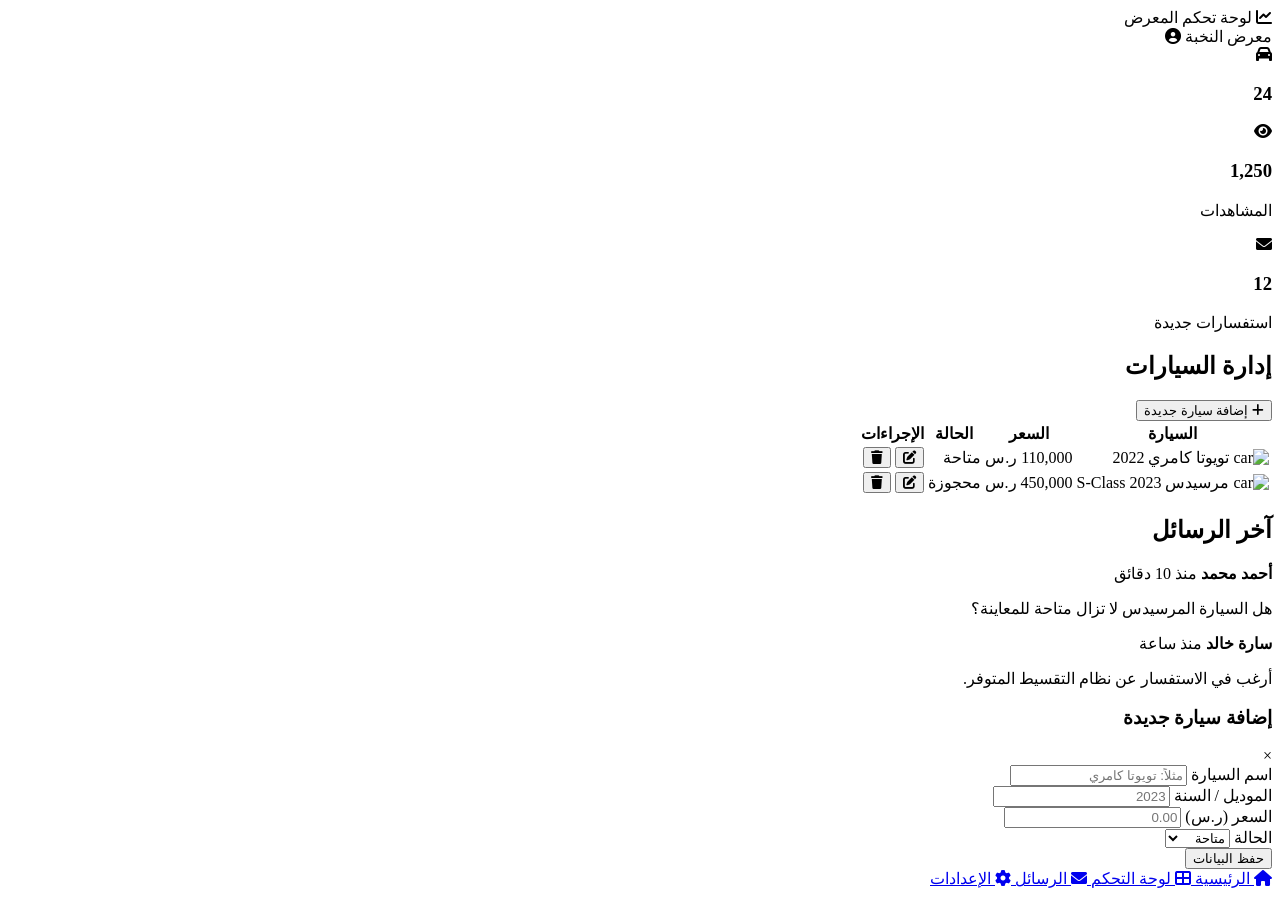
==== commit 3464670e: "Add files via upload" ====
--- a/dashboard.html
+++ b/dashboard.html
@@ -3,1299 +3,57 @@
 <head>
     <meta charset="UTF-8">
     <meta name="viewport" content="width=device-width, initial-scale=1.0">
-    <title>لوحة تحكم المعرض | معارض السيارات</title>
+    <title>لوحة التحكم - معارض السيارات</title>
+    <link rel="stylesheet" href="https://cdnjs.cloudflare.com/ajax/libs/font-awesome/6.0.0/css/all.min.css">
     <link rel="stylesheet" href="css/style.css">
-    <link rel="stylesheet" href="https://cdnjs.cloudflare.com/ajax/libs/font-awesome/6.0.0/css/all.min.css">
-    <link href="https://fonts.googleapis.com/css2?family=Cairo:wght@400;600;700&display=swap" rel="stylesheet">
 </head>
 <body class="dashboard-body">
 
-    <div class="dashboard-container">
-        <!-- Sidebar -->
-        <aside class="sidebar">
-            <div class="sidebar-logo">
-                <i class="fas fa-car-side"></i>
-                <span>لوحة التحكم</span>
-            </div>
-            <ul class="sidebar-menu">
-                <li class="active"><a href="#"><i class="fas fa-chart-line"></i> الإحصائيات</a></li>
-                <li><a href="#"><i class="fas fa-car"></i> إدارة السيارات</a></li>
-                <li><a href="#"><i class="fas fa-envelope"></i> الرسائل <span class="badge">3</span></a></li>
-                <li><a href="index.html"><i class="fas fa-external-link-alt"></i> عرض الموقع</a></li>
-                <li><a href="#"><i class="fas fa-cog"></i> الإعدادات</a></li>
-                <li class="logout"><a href="#"><i class="fas fa-sign-out-alt"></i> تسجيل الخروج</a></li>
-            </ul>
-        </aside>
+    <!-- Header -->
+    <header>
+        <div class="header-title">
+            <i class="fas fa-chart-line"></i>
+            <span>لوحة تحكم المعرض</span>
+        </div>
+        <div class="user-profile">
+            <span>معرض النخبة</span>
+            <i class="fas fa-user-circle"></i>
+        </div>
+    </header>
 
-        <!-- Main Content -->
-        <main class="main-content">
-            <header class="top-header">
-                <div class="user-profile">
-                    <img src="https://via.placeholder.com/40" alt="Avatar">
-                    <span>معرض النخبة للسيارات</span>
-                </div>
-                <button class="btn-gold" onclick="toggleModal('addCarModal')">
-                    <i class="fas fa-plus"></i> إضافة سيارة جديدة
-                </button>
-            </header>
-
-            <!-- Stats Section -->
-            <section class="stats-grid">
-                <div class="stat-card">
-                    <div class="stat-icon"><i class="fas fa-car"></i></div>
-                    <div class="stat-info">
-                        <h3>عدد السيارات</h3>
-                        <p>42</p>
-                    </div>
-                </div>
-                <div class="stat-card">
-                    <div class="stat-icon"><i class="fas fa-eye"></i></div>
-                    <div class="stat-info">
-                        <h3>المشاهدات</h3>
-                        <p>12.5K</p>
-                    </div>
-                </div>
-                <div class="stat-card">
-                    <div class="stat-icon"><i class="fas fa-comments"></i></div>
-                    <div class="stat-info">
-                        <h3>الاستفسارات</h3>
-                        <p>156</p>
-                    </div>
-                </div>
-            </section>
-
-            <!-- Cars Table Section -->
-            <section class="content-section">
-                <div class="section-header">
-                    <h2>إدارة السيارات المضافة</h2>
-                </div>
-                <div class="table-responsive">
-                    <table class="custom-table">
-                        <thead>
-                            <tr>
-                                <th>السيارة</th>
-                                <th>السعر</th>
-                                <th>الحالة</th>
-                                <th>التاريخ</th>
-                                <th>الإجراءات</th>
-                            </tr>
-                        </thead>
-                        <tbody>
-                            <tr>
-                                <td>
-                                    <div class="car-info-cell">
-                                        <img src="https://via.placeholder.com/50" alt="Car">
-                                        <span>تويوتا كامري 2022</span>
-                                    </div>
-                                </td>
-                                <td>95,000 ر.س</td>
-                                <td><span class="status-tag available">متاحة</span></td>
-                                <td>2023/10/25</td>
-                                <td class="actions">
-                                    <button class="btn-icon edit" title="تعديل"><i class="fas fa-edit"></i></button>
-                                    <button class="btn-icon delete" title="حذف"><i class="fas fa-trash"></i></button>
-                                    <select class="status-select">
-                                        <option value="available" selected>متاحة</option>
-                                        <option value="reserved">محجوزة</option>
-                                        <option value="sold">مباعة</option>
-                                    </select>
-                                </td>
-                            </tr>
-                            <tr>
-                                <td>
-                                    <div class="car-info-cell">
-                                        <img src="https://via.placeholder.com/50" alt="Car">
-                                        <span>مرسيدس S-Class 2023</span>
-                                    </div>
-                                </td>
-                                <td>450,000 ر.س</td>
-                                <td><span class="status-tag reserved">محجوزة</span></td>
-                                <td>2023/10/22</td>
-                                <td class="actions">
-                                    <button class="btn-icon edit"><i class="fas fa-edit"></i></button>
-                                    <button class="btn-icon delete"><i class="fas fa-trash"></i></button>
-                                    <select class="status-select">
-                                        <option value="available">متاحة</option>
-                                        <option value="reserved" selected>محجوزة</option>
-                                        <option value="sold">مباعة</option>
-                                    </select>
-                                </td>
-                            </tr>
-                        </tbody>
-                    </table>
-                </div>
-            </section>
-
-            <!-- Customer Messages Section -->
-            <section class="content-section">
-                <div class="section-header">
-                    <h2>رسائل العملاء الأخيرة</h2>
-                </div>
-                <div class="messages-list">
-                    <div class="message-item">
-                        <div class="msg-header">
-                            <strong>أحمد محمد</strong>
-                            <span class="msg-date">منذ ساعتين</span>
-                        </div>
-                        <p class="msg-text">هل السيارة الكامري لا تزال متوفرة؟ وهل يوجد خصم للمشتري الجاد؟</p>
-                        <div class="msg-actions">
-                            <button class="btn-sm gold">رد</button>
-                            <button class="btn-sm outline">أرشفة</button>
-                        </div>
-                    </div>
-                </div>
-            </section>
-        </main>
-    </div>
-
-    <!-- Add Car Modal -->
-    <div id="addCarModal" class="modal-overlay">
-        <div class="modal-card">
-            <div class="modal-header">
-                <h3><i class="fas fa-plus-circle"></i> إضافة سيارة جديدة</h3>
-                <button class="close-btn" onclick="toggleModal('addCarModal')">&times;</button>
-            </div>
-            <form id="carForm" class="modal-body">
-                <div class="form-grid">
-                    <div class="input-group">
-                        <label>اسم الماركة</label>
-                        <input type="text" id="carBrand" placeholder="مثلاً: تويوتا" required>
-                    </div>
-                    <div class="input-group">
-                        <label>الموديل</label>
-                        <input type="text" id="carModel" placeholder="مثلاً: كامري" required>
-                    </div>
-                    <div class="input-group">
-                        <label>السنة</label>
-                        <input type="number" id="carYear" placeholder="2024" required>
-                    </div>
-                    <div class="input-group">
-                        <label>السعر (ر.س)</label>
-                        <input type="number" id="carPrice" placeholder="0.00" required>
-                    </div>
-                    <div class="input-group full-width">
-                        <label>الحالة</label>
-                        <select id="carStatus">
-                            <option value="available">متاحة</option>
-                            <option value="reserved">محجوزة</option>
-                            <option value="sold">مباعة</option>
-                        </select>
-                    </div>
-                    <div class="input-group full-width">
-                        <label>صورة السيارة</label>
-                        <div class="file-upload">
-                            <input type="file" id="carImage" accept="image/*" hidden>
-                            <label for="carImage" class="upload-label">
-                                <i class="fas fa-cloud-upload-alt"></i> اختر صورة السيارة
-                            </label>
-                        </div>
-                    </div>
-                </div>
-                <div class="modal-footer">
-                    <button type="button" class="btn-cancel" onclick="toggleModal('addCarModal')">إلغاء</button>
-                    <button type="submit" class="btn-save">حفظ السيارة</button>
-                </div>
-            </form>
-        </div>
-    </div>
-
-    <script src="js/script.js"></script>
-</body>
-</html>
-                </div>
-                <div class="form-group">
-                    <label>الحالة</label>
-                    <select>
-                        <option>جديد</option>
-                        <option>مستعمل</option>
-                    </select>
-                </div>
-                <div class="form-group">
-                    <label>وصف السيارة</label>
-                    <textarea rows="4" placeholder="اكتب تفاصيل السيارة هنا..."></textarea>
-                </div>
-                <div class="form-group">
-                    <label>صور السيارة</label>
-                    <input type="file" multiple>
-                </div>
-                <button type="submit" class="btn-gold btn-block">حفظ السيارة</button>
-            </form>
-        </div>
-    </div>
-
-    <script src="js/script.js"></script>
-</body>
-</html>
-<html lang="ar" dir="rtl">
-<head>
-    <meta charset="UTF-8">
-    <meta name="viewport" content="width=device-width, initial-scale=1.0">
-    <title>لوحة تحكم المعرض | معارض السيارات</title>
-    <link rel="stylesheet" href="css/style.css">
-    <link rel="stylesheet" href="https://cdnjs.cloudflare.com/ajax/libs/font-awesome/6.0.0/css/all.min.css">
-    <link href="https://fonts.googleapis.com/css2?family=Cairo:wght@400;600;700&display=swap" rel="stylesheet">
-</head>
-<body class="dashboard-body">
-
-    <div class="dashboard-container">
-        <!-- Sidebar -->
-        <aside class="sidebar">
-            <div class="sidebar-logo">
-                <i class="fas fa-car-side"></i>
-                <span>لوحة التحكم</span>
-            </div>
-            <ul class="sidebar-menu">
-                <li class="active"><a href="#"><i class="fas fa-chart-line"></i> الإحصائيات</a></li>
-                <li><a href="#"><i class="fas fa-car"></i> إدارة السيارات</a></li>
-                <li><a href="#"><i class="fas fa-envelope"></i> الرسائل <span class="badge">3</span></a></li>
-                <li><a href="index.html"><i class="fas fa-external-link-alt"></i> عرض الموقع</a></li>
-                <li><a href="#"><i class="fas fa-cog"></i> الإعدادات</a></li>
-                <li class="logout"><a href="#"><i class="fas fa-sign-out-alt"></i> تسجيل الخروج</a></li>
-            </ul>
-        </aside>
-
-        <!-- Main Content -->
-        <main class="main-content">
-            <header class="dashboard-header">
-                <div class="user-profile">
-                    <img src="https://via.placeholder.com/40" alt="Avatar">
-                    <span>معرض النخبة للسيارات</span>
-                </div>
-                <button class="btn-gold" onclick="toggleModal('addCarModal')">
-                    <i class="fas fa-plus"></i> إضافة سيارة جديدة
-                </button>
-            </header>
-
-            <!-- Stats Section -->
-            <section class="stats-grid">
-                <div class="stat-card">
-                    <div class="stat-icon"><i class="fas fa-car"></i></div>
-                    <div class="stat-info">
-                        <h3>عدد السيارات</h3>
-                        <p>42</p>
-                    </div>
-                </div>
-                <div class="stat-card">
-                    <div class="stat-icon"><i class="fas fa-eye"></i></div>
-                    <div class="stat-info">
-                        <h3>المشاهدات</h3>
-                        <p>12.5K</p>
-                    </div>
-                </div>
-                <div class="stat-card">
-                    <div class="stat-icon"><i class="fas fa-comments"></i></div>
-                    <div class="stat-info">
-                        <h3>الاستفسارات</h3>
-                        <p>156</p>
-                    </div>
-                </div>
-            </section>
-
-            <!-- Cars Table Section -->
-            <section class="content-section">
-                <div class="section-header">
-                    <h2>إدارة السيارات المضافة</h2>
-                </div>
-                <div class="table-responsive">
-                    <table class="custom-table">
-                        <thead>
-                            <tr>
-                                <th>السيارة</th>
-                                <th>السعر</th>
-                                <th>الحالة</th>
-                                <th>التاريخ</th>
-                                <th>الإجراءات</th>
-                            </tr>
-                        </thead>
-                        <tbody>
-                            <tr>
-                                <td>
-                                    <div class="car-info-cell">
-                                        <img src="https://via.placeholder.com/50" alt="Car">
-                                        <span>تويوتا كامري 2022</span>
-                                    </div>
-                                </td>
-                                <td>95,000 ر.س</td>
-                                <td><span class="status-tag available">متاحة</span></td>
-                                <td>2023/10/25</td>
-                                <td class="actions">
-                                    <button class="btn-icon edit" title="تعديل"><i class="fas fa-edit"></i></button>
-                                    <button class="btn-icon delete" title="حذف"><i class="fas fa-trash"></i></button>
-                                    <select class="status-select">
-                                        <option value="available" selected>متاحة</option>
-                                        <option value="reserved">محجوزة</option>
-                                        <option value="sold">مباعة</option>
-                                    </select>
-                                </td>
-                            </tr>
-                            <tr>
-                                <td>
-                                    <div class="car-info-cell">
-                                        <img src="https://via.placeholder.com/50" alt="Car">
-                                        <span>مرسيدس S-Class 2023</span>
-                                    </div>
-                                </td>
-                                <td>450,000 ر.س</td>
-                                <td><span class="status-tag reserved">محجوزة</span></td>
-                                <td>2023/10/22</td>
-                                <td class="actions">
-                                    <button class="btn-icon edit"><i class="fas fa-edit"></i></button>
-                                    <button class="btn-icon delete"><i class="fas fa-trash"></i></button>
-                                    <select class="status-select">
-                                        <option value="available">متاحة</option>
-                                        <option value="reserved" selected>محجوزة</option>
-                                        <option value="sold">مباعة</option>
-                                    </select>
-                                </td>
-                            </tr>
-                        </tbody>
-                    </table>
-                </div>
-            </section>
-
-            <!-- Customer Messages Section -->
-            <section class="content-section">
-                <div class="section-header">
-                    <h2>رسائل العملاء الأخيرة</h2>
-                </div>
-                <div class="messages-list">
-                    <div class="message-item unread">
-                        <div class="msg-header">
-                            <strong>أحمد محمد</strong>
-                            <span class="msg-date">منذ ساعتين</span>
-                        </div>
-                        <p class="msg-text">هل السيارة الكامري لا تزال متوفرة؟ وهل يوجد خصم للمشتري الجاد؟</p>
-                        <div class="msg-actions">
-                            <button class="btn-sm gold">رد</button>
-                            <button class="btn-sm outline">أرشفة</button>
-                        </div>
-                    </div>
-                </div>
-            </section>
-        </main>
-    </div>
-
-    <!-- Add Car Modal -->
-    <div id="addCarModal" class="modal">
-        <div class="modal-content">
-            <div class="modal-header">
-                <h2>إضافة سيارة جديدة</h2>
-                <span class="close-modal" onclick="toggleModal('addCarModal')">&times;</span>
-            </div>
-            <form class="modal-form">
-                <div class="form-group">
-                    <label>اسم السيارة</label>
-                    <input type="text" placeholder="مثال: تويوتا لاندكروزر">
-                </div>
-                <div class="form-row">
-                    <div class="form-group">
-                        <label>الموديل</label>
-                        <input type="number" placeholder="2024">
-                    </div>
-                    <div class="form-group">
-                        <label>السعر (ر.س)</label>
-                        <input type="number" placeholder="0.00">
-                    </div>
-                </div>
-                <div class="form-group">
-                    <label>الحالة</label>
-                    <select>
-                        <option>جديد</option>
-                        <option>مستعمل</option>
-                    </select>
-                </div>
-                <div class="form-group">
-                    <label>وصف السيارة</label>
-                    <textarea rows="4" placeholder="اكتب تفاصيل السيارة هنا..."></textarea>
-                </div>
-                <div class="form-group">
-                    <label>صور السيارة</label>
-                    <input type="file" multiple>
-                </div>
-                <button type="submit" class="btn-gold btn-block">حفظ السيارة</button>
-            </form>
-        </div>
-    </div>
-
-    <script src="js/script.js"></script>
-</body>
-</html>
-<html lang="ar" dir="rtl">
-<head>
-    <meta charset="UTF-8">
-    <meta name="viewport" content="width=device-width, initial-scale=1.0">
-    <title>لوحة تحكم المعرض | معارض السيارات</title>
-    <link rel="stylesheet" href="css/style.css">
-    <link rel="stylesheet" href="https://cdnjs.cloudflare.com/ajax/libs/font-awesome/6.0.0/css/all.min.css">
-    <link href="https://fonts.googleapis.com/css2?family=Cairo:wght@400;600;700&display=swap" rel="stylesheet">
-</head>
-<body class="dashboard-body">
-
-    <div class="dashboard-container">
-        <!-- Sidebar -->
-        <aside class="sidebar">
-            <div class="sidebar-logo">
-                <i class="fas fa-car-side"></i>
-                <span>لوحة التحكم</span>
-            </div>
-            <ul class="sidebar-menu">
-                <li class="active"><a href="#"><i class="fas fa-chart-line"></i> الإحصائيات</a></li>
-                <li><a href="#"><i class="fas fa-car"></i> إدارة السيارات</a></li>
-                <li><a href="#"><i class="fas fa-envelope"></i> الرسائل <span class="badge">3</span></a></li>
-                <li><a href="index.html"><i class="fas fa-external-link-alt"></i> عرض الموقع</a></li>
-                <li><a href="#"><i class="fas fa-cog"></i> الإعدادات</a></li>
-                <li class="logout"><a href="#"><i class="fas fa-sign-out-alt"></i> تسجيل الخروج</a></li>
-            </ul>
-        </aside>
-
-        <!-- Main Content -->
-        <main class="main-content">
-            <header class="top-header">
-                <div class="user-profile">
-                    <img src="https://via.placeholder.com/40" alt="Avatar">
-                    <span>معرض النخبة للسيارات</span>
-                </div>
-                <button class="btn-gold" onclick="toggleModal('addCarModal')">
-                    <i class="fas fa-plus"></i> إضافة سيارة جديدة
-                </button>
-            </header>
-
-            <!-- Stats Section -->
-            <section class="stats-grid">
-                <div class="stat-card">
-                    <div class="stat-icon"><i class="fas fa-car"></i></div>
-                    <div class="stat-info">
-                        <h3>عدد السيارات</h3>
-                        <p>42</p>
-                    </div>
-                </div>
-                <div class="stat-card">
-                    <div class="stat-icon"><i class="fas fa-eye"></i></div>
-                    <div class="stat-info">
-                        <h3>المشاهدات</h3>
-                        <p>12.5K</p>
-                    </div>
-                </div>
-                <div class="stat-card">
-                    <div class="stat-icon"><i class="fas fa-comments"></i></div>
-                    <div class="stat-info">
-                        <h3>الاستفسارات</h3>
-                        <p>156</p>
-                    </div>
-                </div>
-            </section>
-
-            <!-- Cars Table Section -->
-            <section class="content-section">
-                <div class="section-header">
-                    <h2>إدارة السيارات المضافة</h2>
-                </div>
-                <div class="table-responsive">
-                    <table class="custom-table">
-                        <thead>
-                            <tr>
-                                <th>السيارة</th>
-                                <th>السعر</th>
-                                <th>الحالة</th>
-                                <th>التاريخ</th>
-                                <th>الإجراءات</th>
-                            </tr>
-                        </thead>
-                        <tbody>
-                            <tr>
-                                <td>
-                                    <div class="car-info-cell">
-                                        <img src="https://via.placeholder.com/50" alt="Car">
-                                        <span>تويوتا كامري 2022</span>
-                                    </div>
-                                </td>
-                                <td>95,000 ر.س</td>
-                                <td><span class="status-tag available">متاحة</span></td>
-                                <td>2023/10/25</td>
-                                <td class="actions">
-                                    <button class="btn-icon edit" title="تعديل"><i class="fas fa-edit"></i></button>
-                                    <button class="btn-icon delete" title="حذف"><i class="fas fa-trash"></i></button>
-                                    <select class="status-select">
-                                        <option value="available" selected>متاحة</option>
-                                        <option value="reserved">محجوزة</option>
-                                        <option value="sold">مباعة</option>
-                                    </select>
-102:                                 </td>
-103:                             </tr>
-104:                             <tr>
-105:                                 <td>
-106:                                     <div class="car-info-cell">
-107:                                         <img src="https://via.placeholder.com/50" alt="Car">
-108:                                         <span>مرسيدس S-Class 2023</span>
-109:                                     </div>
-110:                                 </td>
-111:                                 <td>450,000 ر.س</td>
-112:                                 <td><span class="status-tag reserved">محجوزة</span></td>
-113:                                 <td>2023/10/22</td>
-114:                                 <td class="actions">
-115:                                     <button class="btn-icon edit"><i class="fas fa-edit"></i></button>
-116:                                     <button class="btn-icon delete"><i class="fas fa-trash"></i></button>
-117:                                     <select class="status-select">
-118:                                         <option value="available">متاحة</option>
-119:                                         <option value="reserved" selected>محجوزة</option>
-120:                                         <option value="sold">مباعة</option>
-121:                                     </select>
-122:                                 </td>
-123:                             </tr>
-124:                             <tr>
-125:                                 <td>
-126:                                     <div class="car-info-cell">
-127:                                         <img src="https://via.placeholder.com/50" alt="Car">
-128:                                         <span>لكزس LX 2021</span>
-129:                                     </div>
-130:                                 </td>
-131:                                 <td>320,000 ر.س</td>
-132:                                 <td><span class="status-tag sold">مباعة</span></td>
-133:                                 <td>2023/10/15</td>
-134:                                 <td class="actions">
-135:                                     <button class="btn-icon edit"><i class="fas fa-edit"></i></button>
-136:                                     <button class="btn-icon delete"><i class="fas fa-trash"></i></button>
-137:                                     <select class="status-select">
-138:                                         <option value="available">متاحة</option>
-139:                                         <option value="reserved">محجوزة</option>
-140:                                         <option value="sold" selected>مباعة</option>
-141:                                     </select>
-142:                                 </td>
-143:                             </tr>
-144:                         </tbody>
-145:                     </table>
-146:                 </div>
-147:             </section>
-148: 
-149:             <!-- Customer Messages Section -->
-150:             <section class="content-section">
-151:                 <div class="section-header">
-152:                     <h2>رسائل العملاء الأخيرة</h2>
-153:                 </div>
-154:                 <div class="messages-list">
-155:                     <div class="message-item">
-156:                         <div class="msg-header">
-157:                             <strong>أحمد محمد</strong>
-158:                             <span class="msg-date">منذ ساعتين</span>
-159:                         </div>
-160:                         <p class="msg-text">هل السيارة الكامري لا تزال متوفرة؟ وهل يوجد خصم للمشتري الجاد؟</p>
-161:                         <div class="msg-actions">
-162:                             <button class="btn-sm gold">رد</button>
-163:                             <button class="btn-sm outline">أرشفة</button>
-164:                         </div>
-165:                     </div>
-166:                     <div class="message-item">
-167:                         <div class="msg-header">
-168:                             <strong>سارة خالد</strong>
-169:                             <span class="msg-date">منذ 5 ساعات</span>
-170:                         </div>
-171:                         <p class="msg-text">أرغب في حجز موعد لمعاينة سيارة المرسيدس غداً صباحاً.</p>
-172:                         <div class="msg-actions">
-173:                             <button class="btn-sm gold">رد</button>
-174:                             <button class="btn-sm outline">أرشفة</button>
-175:                         </div>
-176:                     </div>
-177:                 </div>
-178:             </section>
-179:         </main>
-180:     </div>
-181: 
-182:     <!-- Add Car Modal -->
-183:     <div id="addCarModal" class="modal">
-184:         <div class="modal-content">
-185:             <div class="modal-header">
-186:                 <h2>إضافة سيارة جديدة</h2>
-187:                 <span class="close-modal" onclick="toggleModal('addCarModal')">&times;</span>
-188:             </div>
-189:             <form class="modal-form">
-190:                 <div class="form-group">
-191:                     <label>اسم السيارة</label>
-192:                     <input type="text" placeholder="مثال: تويوتا لاندكروزر">
-193:                 </div>
-194:                 <div class="form-row">
-195:                     <div class="form-group">
-196:                         <label>الموديل</label>
-197:                         <input type="number" placeholder="2024">
-198:                     </div>
-199:                     <div class="form-group">
-200:                         <label>السعر (ر.س)</label>
-201:                         <input type="number" placeholder="0.00">
-202:                     </div>
-203:                 </div>
-204:                 <div class="form-group">
-205:                     <label>الحالة</label>
-206:                     <select>
-207:                         <option>جديد</option>
-208:                         <option>مستعمل</option>
-209:                     </select>
-210:                 </div>
-211:                 <div class="form-group">
-212:                     <label>وصف السيارة</label>
-213:                     <textarea rows="4" placeholder="اكتب تفاصيل السيارة هنا..."></textarea>
-214:                 </div>
-215:                 <div class="form-group">
-216:                     <label>صور السيارة</label>
-217:                     <input type="file" multiple>
-218:                 </div>
-219:                 <button type="submit" class="btn-gold btn-block">حفظ السيارة</button>
-220:             </form>
-221:         </div>
-222:     </div>
-223: 
-224:     <script src="js/script.js"></script>
-225: </body>
-226: </html>
-126:                 </div>
-127:             </section>
-128: 
-129:             <!-- Messages Section -->
-130:             <section class="content-section">
-131:                 <div class="section-header">
-132:                     <h2>أحدث رسائل العملاء</h2>
-133:                 </div>
-134:                 <div class="messages-list">
-135:                     <div class="message-item unread">
-136:                         <div class="msg-info">
-137:                             <h4>أحمد محمد</h4>
-138:                             <p>هل السيارة تويوتا كامري لا تزال متاحة؟ وما هو أقل سعر؟</p>
-139:                             <span class="msg-date">منذ ساعتين</span>
-140:                         </div>
-141:                         <button class="btn-outline-gold">رد الآن</button>
-142:                     </div>
-143:                     <div class="message-item">
-144:                         <div class="msg-info">
-145:                             <h4>خالد العتيبي</h4>
-146:                             <p>أرغب في حجز موعد لمعاينة المرسيدس غداً مساءً.</p>
-147:                             <span class="msg-date">أمس</span>
-148:                         </div>
-149:                         <button class="btn-outline-gold">رد الآن</button>
-150:                     </div>
-151:                 </div>
-152:             </section>
-153:         </main>
-154:     </div>
-155: 
-156:     <!-- Add Car Modal -->
-157:     <div id="addCarModal" class="modal">
-158:         <div class="modal-content">
-159:             <div class="modal-header">
-160:                 <h3>إضافة سيارة جديدة</h3>
-161:                 <span class="close-modal" onclick="toggleModal('addCarModal')">&times;</span>
-162:             </div>
-163:             <form class="modal-form">
-164:                 <div class="form-group">
-165:                     <label>اسم السيارة والماركة</label>
-166:                     <input type="text" placeholder="مثال: تويوتا لاندكروزر">
-167:                 </div>
-168:                 <div class="form-row">
-169:                     <div class="form-group">
-170:                         <label>الموديل (السنة)</label>
-171:                         <input type="number" placeholder="2024">
-172:                     </div>
-173:                     <div class="form-group">
-174:                         <label>السعر (ر.س)</label>
-175:                         <input type="number" placeholder="0.00">
-176:                     </div>
-177:                 </div>
-178:                 <div class="form-group">
-179:                     <label>الحالة</label>
-180:                     <select>
-181:                         <option>متاحة</option>
-182:                         <option>محجوزة</option>
-183:                         <option>مباعة</option>
-184:                     </select>
-185:                 </div>
-186:                 <div class="form-group">
-187:                     <label>صور السيارة</label>
-188:                     <input type="file" multiple>
-189:                 </div>
-190:                 <div class="form-group">
-191:                     <label>وصف السيارة</label>
-192:                     <textarea rows="4" placeholder="اكتب تفاصيل السيارة هنا..."></textarea>
-193:                 </div>
-194:                 <button type="submit" class="btn-gold block">حفظ وإضافة</button>
-195:             </form>
-196:         </div>
-197:     </div>
-198: 
-199:     <script src="js/script.js"></script>
-200: </body>
-201: </html>
-                                </td>
-                            </tr>
-                            <tr>
-                                <td>
-                                    <div class="car-info-cell">
-                                        <img src="https://via.placeholder.com/50" alt="Car">
-                                        <span>نيسان باترول 2023</span>
-                                    </div>
-                                </td>
-                                <td>280,000 ر.س</td>
-                                <td><span class="status-tag reserved">محجوزة</span></td>
-                                <td>2023/10/22</td>
-                                <td class="actions">
-                                    <button class="btn-icon edit" title="تعديل"><i class="fas fa-edit"></i></button>
-                                    <button class="btn-icon delete" title="حذف"><i class="fas fa-trash"></i></button>
-                                    <select class="status-select">
-                                        <option value="available">متاحة</option>
-                                        <option value="reserved" selected>محجوزة</option>
-                                        <option value="sold">مباعة</option>
-                                    </select>
-                                </td>
-                            </tr>
-                            <tr>
-                                <td>
-                                    <div class="car-info-cell">
-                                        <img src="https://via.placeholder.com/50" alt="Car">
-                                        <span>مرسيدس S-Class 2021</span>
-                                    </div>
-                                </td>
-                                <td>420,000 ر.س</td>
-                                <td><span class="status-tag sold">مباعة</span></td>
-                                <td>2023/10/15</td>
-                                <td class="actions">
-                                    <button class="btn-icon edit" title="تعديل"><i class="fas fa-edit"></i></button>
-                                    <button class="btn-icon delete" title="حذف"><i class="fas fa-trash"></i></button>
-                                    <select class="status-select">
-                                        <option value="available">متاحة</option>
-                                        <option value="reserved">محجوزة</option>
-                                        <option value="sold" selected>مباعة</option>
-                                    </select>
-                                </td>
-                            </tr>
-                        </tbody>
-                    </table>
-                </div>
-            </section>
-
-            <!-- Messages Section -->
-            <section class="content-section">
-                <div class="section-header">
-                    <h2>آخر رسائل العملاء</h2>
-                </div>
-                <div class="messages-list">
-                    <div class="message-item unread">
-                        <div class="msg-header">
-                            <strong>أحمد محمد</strong>
-                            <span class="msg-time">منذ ساعتين</span>
-                        </div>
-                        <p>هل السيارة تويوتا كامري لا تزال متوفرة؟ وهل يوجد خصم للدفع النقدي؟</p>
-                        <div class="msg-actions">
-                            <button class="btn-reply">رد</button>
-                            <button class="btn-archive">أرشفة</button>
-                        </div>
-                    </div>
-                    <div class="message-item">
-                        <div class="msg-header">
-                            <strong>سارة خالد</strong>
-                            <span class="msg-time">أمس</span>
-                        </div>
-                        <p>أرغب في حجز موعد لمعاينة سيارة نيسان باترول يوم الخميس القادم.</p>
-                        <div class="msg-actions">
-                            <button class="btn-reply">رد</button>
-                            <button class="btn-archive">أرشفة</button>
-                        </div>
-                    </div>
-                </div>
-            </section>
-        </main>
-    </div>
-
-    <!-- Add Car Modal -->
-    <div id="addCarModal" class="modal">
-        <div class="modal-content">
-            <div class="modal-header">
-                <h3>إضافة سيارة جديدة</h3>
-                <span class="close-modal" onclick="toggleModal('addCarModal')">&times;</span>
-            </div>
-            <form class="modal-form">
-                <div class="form-group">
-                    <label>اسم السيارة (الماركة والموديل)</label>
-                    <input type="text" placeholder="مثال: تويوتا كامري">
-                </div>
-                <div class="form-row">
-                    <div class="form-group">
-                        <label>السنة</label>
-                        <input type="number" placeholder="2023">
-                    </div>
-                    <div class="form-group">
-                        <label>السعر (ر.س)</label>
-                        <input type="number" placeholder="0.00">
-                    </div>
-                </div>
-                <div class="form-group">
-                    <label>حالة السيارة</label>
-                    <select>
-                        <option>جديد</option>
-                        <option>مستعمل</option>
-                    </select>
-                </div>
-                <div class="form-group">
-                    <label>وصف السيارة</label>
-                    <textarea rows="4" placeholder="اكتب تفاصيل السيارة هنا..."></textarea>
-                </div>
-                <div class="form-group">
-                    <label>صور السيارة</label>
-                    <input type="file" multiple>
-                </div>
-                <button type="submit" class="btn-gold block">حفظ وإضافة</button>
-            </form>
-        </div>
-    </div>
-
-    <script src="js/script.js"></script>
-</body>
-</html>
-
-102:                                 </td>
-103:                             </tr>
-104:                             <tr>
-105:                                 <td>
-106:                                     <div class="car-info-cell">
-107:                                         <img src="https://via.placeholder.com/50" alt="Car">
-108:                                         <span>مرسيدس S-Class 2023</span>
-109:                                     </div>
-110:                                 </td>
-111:                                 <td>450,000 ر.س</td>
-112:                                 <td><span class="status-tag reserved">محجوزة</span></td>
-113:                                 <td>2023/10/24</td>
-114:                                 <td class="actions">
-115:                                     <button class="btn-icon edit" title="تعديل"><i class="fas fa-edit"></i></button>
-116:                                     <button class="btn-icon delete" title="حذف"><i class="fas fa-trash"></i></button>
-117:                                     <select class="status-select">
-118:                                         <option value="available">متاحة</option>
-119:                                         <option value="reserved" selected>محجوزة</option>
-120:                                         <option value="sold">مباعة</option>
-121:                                     </select>
-122:                                 </td>
-123:                             </tr>
-124:                         </tbody>
-125:                     </table>
-126:                 </div>
-127:             </section>
-128: 
-129:             <!-- Messages Section -->
-130:             <section class="content-section">
-131:                 <div class="section-header">
-132:                     <h2>آخر رسائل العملاء</h2>
-133:                 </div>
-134:                 <div class="messages-list">
-135:                     <div class="message-card">
-136:                         <div class="msg-header">
-137:                             <strong>أحمد محمد</strong>
-138:                             <span>منذ ساعتين</span>
-139:                         </div>
-140:                         <p>هل السيارة التويوتا كامري لا تزال متوفرة؟ وهل يوجد خصم عند الدفع نقداً؟</p>
-141:                         <div class="msg-actions">
-142:                             <button class="btn-reply">رد الآن</button>
-143:                         </div>
-144:                     </div>
-145:                     <div class="message-card">
-146:                         <div class="msg-header">
-147:                             <strong>سارة خالد</strong>
-148:                             <span>منذ 5 ساعات</span>
-149:                         </div>
-150:                         <p>أرغب في معاينة سيارة المرسيدس غداً صباحاً، هل هذا ممكن؟</p>
-151:                         <div class="msg-actions">
-152:                             <button class="btn-reply">رد الآن</button>
-153:                         </div>
-154:                     </div>
-155:                 </div>
-156:             </section>
-157:         </main>
-158:     </div>
-159: 
-160:     <!-- Add Car Modal -->
-161:     <div id="addCarModal" class="modal">
-162:         <div class="modal-content">
-163:             <div class="modal-header">
-164:                 <h3>إضافة سيارة جديدة</h3>
-165:                 <span class="close" onclick="toggleModal('addCarModal')">&times;</span>
-166:             </div>
-167:             <form class="dashboard-form">
-168:                 <div class="form-group">
-169:                     <label>اسم السيارة</label>
-170:                     <input type="text" placeholder="مثال: تويوتا لاندكروزر">
-171:                 </div>
-172:                 <div class="form-row">
-173:                     <div class="form-group">
-174:                         <label>الموديل</label>
-175:                         <input type="text" placeholder="2024">
-176:                     </div>
-177:                     <div class="form-group">
-178:                         <label>السعر</label>
-179:                         <input type="number" placeholder="0.00">
-180:                     </div>
-181:                 </div>
-182:                 <div class="form-group">
-183:                     <label>وصف السيارة</label>
-184:                     <textarea rows="4" placeholder="اكتب مواصفات السيارة هنا..."></textarea>
-185:                 </div>
-186:                 <div class="form-group">
-187:                     <label>صور السيارة</label>
-188:                     <div class="file-upload">
-189:                         <i class="fas fa-cloud-upload-alt"></i>
-190:                         <p>اسحب الصور هنا أو اضغط للرفع</p>
-191:                         <input type="file" multiple>
-192:                     </div>
-193:                 </div>
-194:                 <button type="submit" class="btn-gold btn-block">حفظ السيارة</button>
-195:             </form>
-196:         </div>
-197:     </div>
-198: 
-199:     <script src="js/script.js"></script>
-200: </body>
-201: </html>
-                                </td>
-                            </tr>
-                            <tr>
-                                <td>
-                                    <div class="car-info-cell">
-                                        <img src="https://via.placeholder.com/50" alt="Car">
-                                        <span>مرسيدس S-Class 2023</span>
-                                    </div>
-                                </td>
-                                <td>540,000 ر.س</td>
-                                <td><span class="status-tag reserved">محجوزة</span></td>
-                                <td>2023/10/20</td>
-                                <td class="actions">
-                                    <button class="btn-icon edit"><i class="fas fa-edit"></i></button>
-                                    <button class="btn-icon delete"><i class="fas fa-trash"></i></button>
-                                    <select class="status-select">
-                                        <option value="available">متاحة</option>
-                                        <option value="reserved" selected>محجوزة</option>
-                                        <option value="sold">مباعة</option>
-                                    </select>
-                                </td>
-                            </tr>
-                        </tbody>
-                    </table>
-                </div>
-            </section>
-
-            <!-- Messages Section -->
-            <section class="content-section">
-                <div class="section-header">
-                    <h2>آخر رسائل العملاء</h2>
-                </div>
-                <div class="messages-list">
-                    <div class="message-item unread">
-                        <div class="msg-header">
-                            <strong>أحمد محمد</strong>
-                            <span class="msg-date">منذ ساعة</span>
-                        </div>
-                        <p>هل السيارة "تويوتا كامري" لا تزال متاحة؟ وما هو أقل سعر للكاش؟</p>
-                        <div class="msg-actions">
-                            <button class="btn-text">رد الآن</button>
-                        </div>
-                    </div>
-                </div>
-            </section>
-        </main>
-    </div>
-
-    <!-- Modal: Add Car -->
-    <div id="addCarModal" class="modal">
-        <div class="modal-content">
-            <div class="modal-header">
-                <h3>إضافة سيارة جديدة</h3>
-                <span class="close" onclick="toggleModal('addCarModal')">&times;</span>
-            </div>
-            <form class="modal-form">
-                <div class="form-group">
-                    <label>اسم السيارة</label>
-                    <input type="text" placeholder="مثال: نيسان باترول 2023">
-                </div>
-                <div class="form-row">
-                    <div class="form-group">
-                        <label>السعر</label>
-                        <input type="number" placeholder="0.00">
-                    </div>
-                    <div class="form-group">
-                        <label>سنة الصنع</label>
-                        <input type="number" placeholder="2023">
-                    </div>
-                </div>
-                <div class="form-group">
-                    <label>صور السيارة</label>
-                    <input type="file" multiple>
-                </div>
-                <button type="submit" class="btn-gold block">حفظ البيانات</button>
-            </form>
-        </div>
-    </div>
-
-    <script src="js/script.js"></script>
-</body>
-</html>
-<html lang="ar" dir="rtl">
-<head>
-    <meta charset="UTF-8">
-    <meta name="viewport" content="width=device-width, initial-scale=1.0">
-    <title>لوحة تحكم المعرض | معارض السيارات</title>
-    <link rel="stylesheet" href="css/style.css">
-    <link rel="stylesheet" href="https://cdnjs.cloudflare.com/ajax/libs/font-awesome/6.0.0/css/all.min.css">
-    <link href="https://fonts.googleapis.com/css2?family=Cairo:wght@400;600;700&display=swap" rel="stylesheet">
-</head>
-<body class="dashboard-body">
-
-<div class="dashboard-wrapper">
-    <aside class="sidebar">
-        <div class="sidebar-logo">
-            <i class="fas fa-car"></i>
-            <span>لوحة التحكم</span>
-        </div>
-        <ul class="sidebar-menu">
-            <li class="active"><a href="#"><i class="fas fa-th-large"></i> الرئيسية</a></li>
-            <li><a href="#"><i class="fas fa-car-side"></i> سياراتي</a></li>
-            <li><a href="#"><i class="fas fa-envelope"></i> الرسائل <span class="badge">3</span></a></li>
-            <li><a href="#"><i class="fas fa-chart-line"></i> التقارير</a></li>
-            <li><a href="#"><i class="fas fa-user-cog"></i> الإعدادات</a></li>
-            <li class="logout"><a href="index.html"><i class="fas fa-sign-out-alt"></i> تسجيل الخروج</a></li>
-        </ul>
-    </aside>
-
-    <main class="main-content">
-        <header class="dashboard-nav">
-            <div class="user-info">
-                <img src="https://via.placeholder.com/40" alt="Showroom Logo">
-                <span>معرض النخبة للسيارات</span>
-            </div>
-            <button class="btn-gold" onclick="toggleModal('addCarModal')">
-                <i class="fas fa-plus"></i> إضافة سيارة جديدة
-            </button>
-        </header>
-
+    <main class="dashboard-container">
+        <!-- Stats Section -->
         <section class="stats-grid">
             <div class="stat-card">
                 <div class="stat-icon"><i class="fas fa-car"></i></div>
-                <div class="stat-details">
-                    <h3>السيارات</h3>
-                    <p>24</p>
+                <div class="stat-info">
+                    <h3>24</h3>                </div            <div class="stat-card">
+                <div class="stat-icon"><i class="fas fa-eye"></i></div>
+                <div class="stat-info">
+                    <h3>1,250</h3>
+                    <p>المشاهدات</p>
                 </div>
             </div>
             <div class="stat-card">
-                <div class="stat-icon"><i class="fas fa-eye"></i></div>
-                <div class="stat-details">
-                    <h3>المشاهدات</h3>
-                    <p>1,205</p>
-                </div>
-            </div>
-            <div class="stat-card">
-                <div class="stat-icon"><i class="fas fa-comments"></i></div>
-                <div class="stat-details">
-                    <h3>الاستفسارات</h3>
-                    <p>12</p>
+                <div class="stat-icon"><i class="fas fa-envelope"></i></div>
+                <div class="stat-info">
+                    <h3>12</h3>
+                    <p>استفسارات جديدة</p>
                 </div>
             </div>
         </section>
 
-        <section class="dashboard-section">
-            <div class="section-header">
-                <h2>إدارة السيارات</h2>
-            </div>
-            <div class="table-responsive">
-                <table class="custom-table">
-                    <thead>
-                        <tr>
-                            <th>السيارة</th>
-                            <th>السعر</th>
-                            <th>الحالة</th>
-                            <th>الإجراءات</th>
-                        </tr>
-                    </thead>
-                    <tbody>
-                        <tr>
-                            <td>
-                                <div class="car-info-cell">
-                                    <img src="https://via.placeholder.com/50" alt="Car">
-                                    <span>تويوتا كامري 2022</span>
-                                </div>
-                            </td>
-                            <td>95,000 ر.س</td>
-                            <td><span class="status-badge available">متاحة</span></td>
-                            <td>
-                                <div class="actions">
-                                    <button class="btn-icon edit" title="تعديل"><i class="fas fa-edit"></i></button>
-                                    <button class="btn-icon status" title="تغيير الحالة"><i class="fas fa-sync"></i></button>
-                                    <button class="btn-icon delete" title="حذف"><i class="fas fa-trash"></i></button>
-                                </div>
-                            </td>
-                        </tr>
-                        <tr>
-                            <td>
-                                <div class="car-info-cell">
-                                    <img src="https://via.placeholder.com/50" alt="Car">
-                                    <span>نيسان باترول 2021</span>
-                                </div>
-                            </td>
-                            <td>180,000 ر.س</td>
-                            <td><span class="status-badge reserved">محجوزة</span></td>
-                            <td>
-                                <div class="actions">
-                                    <button class="btn-icon edit"><i class="fas fa-edit"></i></button>
-                                    <button class="btn-icon status"><i class="fas fa-sync"></i></button>
-                                    <button class="btn-icon delete"><i class="fas fa-trash"></i></button>
-                                </div>
-                            </td>
-                        </tr>
-                    </tbody>
-                </table>
-            </div>
-        </section>
+        <!-- Action Bar -->
+        <div class="action-bar">
+            <h2>إدارة السيارات</h2>
+            <button class="btn-primary" id="addCarBtn">
+                <i class="fas fa-plus"></i> إضافة سيارة جديدة
+            </button>
+        </div>
 
-        <section class="dashboard-section">
-            <div class="section-header">
-                <h2>أحدث الرسائل</h2>
-            </div>
-            <div class="messages-list">
-                <div class="message-item unread">
-                    <div class="msg-sender">أحمد محمد</div>
-                    <div class="msg-preview">هل السيارة تويوتا كامري لا تزال متاحة؟</div>
-                    <div class="msg-time">منذ ساعتين</div>
-                </div>
-                <div class="message-item">
-                    <div class="msg-sender">سارة خالد</div>
-                    <div class="msg-preview">أريد الاستفسار عن تمويل نيسان باترول</div>
-                    <div class="msg-time">أمس</div>
-                </div>
-            </div>
-        </section>
-    </main>
-</div>
-
-<!-- Add Car Modal -->
-<div id="addCarModal" class="modal">
-    <div class="modal-content">
-        <div class="modal-header">
-            <h3>إضافة سيارة جديدة</h3>
-            <span class="close" onclick="toggleModal('addCarModal')">&times;</span>
-        </div>
-        <form class="car-form">
-            <div class="form-group">
-                <label>اسم السيارة</label>
-                <input type="text" placeholder="مثال: تويوتا كامري">
-            </div>
-            <div class="form-row">
-                <div class="form-group">
-                    <label>الموديل</label>
-                    <input type="number" placeholder="2023">
-                </div>
-                <div class="form-group">
-                    <label>السعر</label>
-                    <input type="text" placeholder="90,000">
-                </div>
-            </div>
-            <div class="form-group">
-                <label>وصف السيارة</label>
-                <textarea rows="4"></textarea>
-            </div>
-            <div class="form-group">
-                <label>صور السيارة</label>
-                <input type="file" multiple>
-            </div>
-            <button type="submit" class="btn-gold block">حفظ السيارة</button>
-        </form>
-    </div>
-</div>
-
-<script src="js/script.js"></script>
-</body>
-</html>
-
-<html lang="ar" dir="rtl">
-<head>
-    <meta charset="UTF-8">
-    <meta name="viewport" content="width=device-width, initial-scale=1.0">
-    <title>لوحة تحكم المعرض | معارض السيارات</title>
-    <link rel="stylesheet" href="css/style.css">
-    <link rel="stylesheet" href="https://cdnjs.cloudflare.com/ajax/libs/font-awesome/6.0.0/css/all.min.css">
-</head>
-<body class="dashboard-body">
-
-<div class="dashboard-container">
-    <aside class="sidebar">
-        <h2>لوحة التحكم</h2>
-        <ul>
-            <li><a href="#"><i class="fas fa-home"></i> الرئيسية</a></li>
-            <li><a href="#"><i class="fas fa-car"></i> سياراتي</a></li>
-            <li><a href="#"><i class="fas fa-envelope"></i> الرسائل</a></li>
-            <li><a href="#"><i class="fas fa-cog"></i> الإعدادات</a></li>
-        </ul>
-    </aside>
-
-    <main class="content">
-        <header class="dashboard-header">
-            <h1>أهلاً بك، معرض النخبة</h1>
-            <button class="btn-gold"><i class="fas fa-plus"></i> إضافة سيارة جديدة</button>
-        </header>
-
-        <section class="stats-grid">
-            <div class="stat-card"><h3>السيارات المتاحة</h3><p>24</p></div>
-            <div class="stat-card"><h3>إجمالي المشاهدات</h3><p>1,205</p></div>
-            <div class="stat-card"><h3>رسائل جديدة</h3><p>5</p></div>
-        </section>
-
-        <section class="cars-table">
-            <h2>قائمة السيارات</h2>
-            <table>
-                <thead>
-                    <tr><th>السيارة</th><th>السعر</th><th>الحالة</th><th>الإجراءات</th></tr>
-                </thead>
-                <tbody>
-                    <tr>
-                        <td>تويوتا كامري 2022</td>
-                        <td>95,000 ر.س</td>
-                        <td><span class="status available">متاحة</span></td>
-                        <td>
-                            <button class="btn-small"><i class="fas fa-edit"></i></button>
-                            <button class="btn-small delete"><i class="fas fa-trash"></i></button>
-                        </td>
-                    </tr>
-                </tbody>
-            </table>
-        </section>
-    </main>
-</div>
-
-</body>
-</html>
-<html lang="ar" dir="rtl">
-<head>
-    <meta charset="UTF-8">
-    <meta name="viewport" content="width=device-width, initial-scale=1.0">
-    <title>لوحة تحكم المعرض | معارض السيارات</title>
-    <link rel="stylesheet" href="css/style.css">
-    <link rel="stylesheet" href="https://cdnjs.cloudflare.com/ajax/libs/font-awesome/6.0.0/css/all.min.css">
-</head>
-<body class="dashboard-body">
-
-    <nav class="sidebar">
-        <div class="logo">لوحة التحكم</div>
-        <ul>
-            <li><a href="#"><i class="fas fa-home"></i> الرئيسية</a></li>
-            <li><a href="#"><i class="fas fa-car"></i> سياراتي</a></li>
-            <li><a href="#"><i class="fas fa-envelope"></i> الرسائل</a></li>
-            <li><a href="#"><i class="fas fa-sign-out-alt"></i> خروج</a></li>
-        </ul>
-    </nav>
-
-    <main class="main-content">
-        <header class="dashboard-header">
-            <h1>مرحباً، معرض النخبة</h1>
-            <button class="btn-gold"><i class="fas fa-plus"></i> إضافة سيارة جديدة</button>
-        </header>
-
-        <section class="stats-grid">
-            <div class="stat-card"><h3>إجمالي السيارات</h3><p>24</p></div>
-            <div class="stat-card"><h3>المشاهدات</h3><p>1,205</p></div>
-            <div class="stat-card"><h3>الاستفسارات</h3><p>12</p></div>
-        </section>
-
-        <section class="cars-table">
-            <h2>قائمة السيارات</h2>
-            <table>
+        <!-- Cars Table -->
+        <div class="table-container">
+            <table class="cars-table">
                 <thead>
                     <tr>
                         <th>السيارة</th>
@@ -1306,711 +64,112 @@
                 </thead>
                 <tbody>
                     <tr>
-                        <td>تويوتا كامري 2022</td>
-                        <td>95,000 ر.س</td>
+                        <td>
+                            <div class="car-cell">
+                                <img src="https://via.placeholder.com/50" alt="car">
+                                <span>تويوتا كامري 2022</span>
+                            </div>
+                        </td>
+                        <td>110,000 ر.س</td>
                         <td><span class="status-badge available">متاحة</span></td>
-                        <td>
-                            <button class="btn-sm"><i class="fas fa-edit"></i></button>
-                            <button class="btn-sm delete"><i class="fas fa-trash"></i></button>
+                        <td class="actions">
+                            <button class="edit-btn"><i class="fas fa-edit"></i></button>
+                            <button class="delete-btn"><i class="fas fa-trash"></i></button>
                         </td>
                     </tr>
-                </tbody>
-            </table>
-        </section>
-    </main>
-</body>
-</html>
-<html lang="ar" dir="rtl">
-<head>
-    <meta charset="UTF-8">
-    <meta name="viewport" content="width=device-width, initial-scale=1.0">
-    <title>لوحة تحكم المعرض | معارض السيارات</title>
-    <link rel="stylesheet" href="css/style.css">
-    <link rel="stylesheet" href="https://cdnjs.cloudflare.com/ajax/libs/font-awesome/6.0.0/css/all.min.css">
-</head>
-<body class="dashboard-page">
-    <div class="dashboard-container">
-        <aside class="sidebar">
-            <div class="logo">معارض السيارات</div>
-            <nav>
-                <a href="#"><i class="fas fa-home"></i> الرئيسية</a>
-                <a href="#"><i class="fas fa-car"></i> سياراتي</a>
-                <a href="#"><i class="fas fa-envelope"></i> الرسائل</a>
-                <a href="#"><i class="fas fa-cog"></i> الإعدادات</a>
-            </nav>
-        </aside>
-        <main class="content">
-            <header>
-                <h1>لوحة التحكم</h1>
-                <button class="btn-gold"><i class="fas fa-plus"></i> إضافة سيارة</button>
-            </header>
-            <section class="stats">
-                <div class="stat-card"><h3>السيارات</h3><p>25</p></div>
-                <div class="stat-card"><h3>المشاهدات</h3><p>1,200</p></div>
-                <div class="stat-card"><h3>الاستفسارات</h3><p>12</p></div>
-            </section>
-            <section class="car-management">
-                <h2>قائمة السيارات</h2>
-                <table>
-                    <thead>
-                        <tr><th>السيارة</th><th>السعر</th><th>الحالة</th><th>الإجراءات</th></tr>
-                    </thead>
-                    <tbody>
-                        <tr><td>تويوتا كامري 2022</td><td>95,000 ر.س</td><td>متاحة</td><td><button>تعديل</button> <button>حذف</button></td></tr>
-                    </tbody>
-                </table>
-            </section>
-        </main>
-    </div>
-</body>
-</html>
-<html lang="ar" dir="rtl">
-<head>
-    <meta charset="UTF-8">
-    <meta name="viewport" content="width=device-width, initial-scale=1.0">
-    <title>لوحة تحكم المعرض</title>
-    <link rel="stylesheet" href="css/style.css">
-    <link rel="stylesheet" href="https://cdnjs.cloudflare.com/ajax/libs/font-awesome/6.0.0/css/all.min.css">
-</head>
-<body class="dashboard-body">
-
-<div class="sidebar">
-    <h2>لوحة التحكم</h2>
-    <ul>
-        <li><a href="#"><i class="fas fa-home"></i> الرئيسية</a></li>
-        <li><a href="#"><i class="fas fa-car"></i> سياراتي</a></li>
-        <li><a href="#"><i class="fas fa-envelope"></i> الرسائل</a></li>
-    </ul>
-</div>
-
-<div class="main-content">
-    <header>
-        <h1>مرحباً، معرض النخبة</h1>
-    </header>
-
-    <div class="stats-grid">
-        <div class="stat-card"><h3>45</h3><p>سيارة</p></div>
-        <div class="stat-card"><h3>1,200</h3><p>مشاهدة</p></div>
-        <div class="stat-card"><h3>12</h3><p>استفسار</p></div>
-    </div>
-
-    <div class="actions">
-        <button class="btn-gold"><i class="fas fa-plus"></i> إضافة سيارة جديدة</button>
-    </div>
-
-    <table class="cars-table">
-        <thead>
-            <tr>
-                <th>السيارة</th>
-                <th>السعر</th>
-                <th>الحالة</th>
-                <th>إجراءات</th>
-            </tr>
-        </thead>
-        <tbody>
-            <tr>
-                <td>تويوتا كامري 2022</td>
-                <td>95,000 ر.س</td>
-                <td><span class="badge available">متاحة</span></td>
-                <td>
-                    <button class="btn-edit"><i class="fas fa-edit"></i></button>
-                    <button class="btn-delete"><i class="fas fa-trash"></i></button>
-                </td>
-            </tr>
-        </tbody>
-    </table>
-</div>
-
-</body>
-</html>
-<html lang="ar" dir="rtl">
-<head>
-    <meta charset="UTF-8">
-    <meta name="viewport" content="width=device-width, initial-scale=1.0">
-    <title>لوحة تحكم المعرض</title>
-    <link rel="stylesheet" href="css/style.css">
-    <link rel="stylesheet" href="https://cdnjs.cloudflare.com/ajax/libs/font-awesome/6.0.0/css/all.min.css">
-</head>
-<body class="dashboard-body">
-    <div class="dashboard-container">
-        <aside class="sidebar">
-            <h2 style="color: white; padding: 20px;">لوحة المعرض</h2>
-            <nav>
-                <a href="#"><i class="fas fa-home"></i> الرئيسية</a>
-                <a href="#"><i class="fas fa-car"></i> سياراتي</a>
-                <a href="#"><i class="fas fa-envelope"></i> الرسائل</a>
-            </nav>
-        </aside>
-        <main class="content">
-            <header class="top-bar">
-                <h3>مرحباً، معرض النخبة</h3>
-            </header>
-            
-            <section class="stats">
-                <div class="stat-card"><h4>السيارات</h4><p>25</p></div>
-                <div class="stat-card"><h4>المشاهدات</h4><p>1,200</p></div>
-                <div class="stat-card"><h4>الاستفسارات</h4><p>12</p></div>
-            </section>
-
-            <section class="actions">
-                <button class="btn-gold"><i class="fas fa-plus"></i> إضافة سيارة جديدة</button>
-            </section>
-
-            <section class="car-table">
-                <table>
-                    <thead>
-                        <tr><th>السيارة</th><th>السعر</th><th>الحالة</th><th>تحكم</th></tr>
-                    </thead>
-                    <tbody>
-                        <tr><td>تويوتا كامري 2022</td><td>95,000 ر.س</td><td>متاحة</td><td><button>تعديل</button> <button>حذف</button></td></tr>
-                    </tbody>
-                </table>
-            </section>
-        </main>
-    </div>
-</body>
-</html>
-<html lang="ar" dir="rtl">
-<head>
-    <meta charset="UTF-8">
-    <meta name="viewport" content="width=device-width, initial-scale=1.0">
-    <title>لوحة تحكم المعرض | معارض السيارات</title>
-    <link rel="stylesheet" href="css/style.css">
-    <link rel="stylesheet" href="https://cdnjs.cloudflare.com/ajax/libs/font-awesome/6.0.0/css/all.min.css">
-</head>
-<body class="bg-gray-100">
-
-    <div class="container mx-auto p-4">
-        <h1 class="text-2xl font-bold text-navy-dark mb-6">لوحة تحكم المعرض</h1>
-        
-        <!-- إحصائيات سريعة -->
-        <div class="grid grid-cols-1 md:grid-cols-3 gap-4 mb-8">
-            <div class="bg-white p-6 rounded-lg shadow-md border-r-4 border-gold">
-                <h3 class="text-gray-500">إجمالي السيارات</h3>
-                <p class="text-3xl font-bold text-navy-dark">45</p>
-            </div>
-            <div class="bg-white p-6 rounded-lg shadow-md border-r-4 border-gold">
-                <h3 class="text-gray-500">المشاهدات</h3>
-                <p class="text-3xl font-bold text-navy-dark">1,240</p>
-            </div>
-            <div class="bg-white p-6 rounded-lg shadow-md border-r-4 border-gold">
-                <h3 class="text-gray-500">الاستفسارات</h3>
-                <p class="text-3xl font-bold text-navy-dark">12</p>
-            </div>
-        </div>
-
-        <!-- إضافة سيارة -->
-        <div class="bg-white p-6 rounded-lg shadow-md mb-8">
-            <h2 class="text-xl font-bold text-navy-dark mb-4">إضافة سيارة جديدة</h2>
-            <form class="grid grid-cols-1 md:grid-cols-2 gap-4">
-                <input type="text" placeholder="اسم السيارة" class="p-2 border rounded">
-                <input type="number" placeholder="السعر" class="p-2 border rounded">
-                <button class="bg-gold text-white p-2 rounded hover:bg-opacity-90">حفظ السيارة</button>
-            </form>
-        </div>
-
-        <!-- جدول السيارات -->
-        <div class="bg-white p-6 rounded-lg shadow-md mb-8">
-            <h2 class="text-xl font-bold text-navy-dark mb-4">قائمة السيارات</h2>
-            <table class="w-full text-right border-collapse">
-                <thead>
-                    <tr class="bg-gray-200">
-                        <th class="p-2">السيارة</th>
-                        <th class="p-2">السعر</th>
-                        <th class="p-2">الحالة</th>
-                        <th class="p-2">الإجراءات</th>
-                    </tr>
-                </thead>
-                <tbody>
                     <tr>
-                        <td class="p-2 border-b">تويوتا كامري 2022</td>
-                        <td class="p-2 border-b">95,000 ر.س</td>
-                        <td class="p-2 border-b"><span class="bg-green-100 text-green-800 px-2 rounded">متاحة</span></td>
-                        <td class="p-2 border-b">
-                            <button class="text-blue-600"><i class="fas fa-edit"></i></button>
-                            <button class="text-red-600"><i class="fas fa-trash"></i></button>
+                        <td>
+                            <div class="car-cell">
+                                <img src="https://via.placeholder.com/50" alt="car">
+                                <span>مرسيدس S-Class 2023</span>
+                            </div>
                         </td>
-                    </tr>
-                </tbody>
-            </table>
-        </div>
-    </div>
-</body>
-</html>
-<html lang="ar" dir="rtl">
-<head>
-    <meta charset="UTF-8">
-    <meta name="viewport" content="width=device-width, initial-scale=1.0">
-    <title>لوحة تحكم المعرض | معارض السيارات</title>
-    <link rel="stylesheet" href="css/style.css">
-    <link rel="stylesheet" href="https://cdnjs.cloudflare.com/ajax/libs/font-awesome/6.0.0/css/all.min.css">
-</head>
-<body class="bg-gray-100">
-
-    <div class="dashboard-container">
-        <aside class="sidebar">
-            <h2>لوحة التحكم</h2>
-            <ul>
-                <li><a href="#"><i class="fas fa-home"></i> الرئيسية</a></li>
-                <li><a href="#"><i class="fas fa-car"></i> سياراتي</a></li>
-                <li><a href="#"><i class="fas fa-envelope"></i> الرسائل</a></li>
-            </ul>
-        </aside>
-
-        <main class="content">
-            <header class="d-header">
-                <h1>مرحباً، معرض النخبة</h1>
-            </header>
-
-            <section class="stats">
-                <div class="stat-card"><h3>السيارات</h3><p>25</p></div>
-                <div class="stat-card"><h3>المشاهدات</h3><p>1,200</p></div>
-                <div class="stat-card"><h3>الاستفسارات</h3><p>15</p></div>
-            </section>
-
-            <section class="actions">
-                <button class="btn-gold"><i class="fas fa-plus"></i> إضافة سيارة جديدة</button>
-            </section>
-
-            <section class="car-list">
-                <table>
-                    <thead>
-                        <tr>
-                            <th>السيارة</th>
-                            <th>السعر</th>
-                            <th>الحالة</th>
-                            <th>الإجراءات</th>
-                        </tr>
-                    </thead>
-                    <tbody>
-                        <tr>
-                            <td>تويوتا كامري 2022</td>
-                            <td>95,000 ر.س</td>
-                            <td><span class="badge available">متاحة</span></td>
-                            <td>
-                                <button class="btn-sm"><i class="fas fa-edit"></i></button>
-                                <button class="btn-sm"><i class="fas fa-trash"></i></button>
-                            </td>
-                        </tr>
-                    </tbody>
-                </table>
-            </section>
-        </main>
-    </div>
-</body>
-</html>
-<html lang="ar" dir="rtl">
-<head>
-    <meta charset="UTF-8">
-    <meta name="viewport" content="width=device-width, initial-scale=1.0">
-    <title>لوحة تحكم المعرض | معارض السيارات</title>
-    <link rel="stylesheet" href="css/style.css">
-    <link rel="stylesheet" href="https://cdnjs.cloudflare.com/ajax/libs/font-awesome/6.0.0/css/all.min.css">
-</head>
-<body class="dashboard-body">
-
-    <nav class="dash-nav">
-        <h2>لوحة التحكم</h2>
-        <a href="index.html" class="btn-gold">الرئيسية</a>
-    </nav>
-
-    <div class="dashboard-container">
-        <!-- الإحصائيات -->
-        <section class="stats-grid">
-            <div class="stat-card"><h3>السيارات</h3><p>24</p></div>
-            <div class="stat-card"><h3>المشاهدات</h3><p>1,200</p></div>
-            <div class="stat-card"><h3>الاستفسارات</h3><p>15</p></div>
-        </section>
-
-        <!-- إضافة سيارة -->
-        <section class="add-car-section">
-            <button class="btn-gold" onclick="toggleForm()">+ إضافة سيارة جديدة</button>
-            <div id="carForm" class="hidden-form">
-                <form>
-                    <input type="text" placeholder="اسم السيارة">
-                    <input type="number" placeholder="السعر">
-                    <button type="submit" class="btn-gold">حفظ السيارة</button>
-                </form>
-            </div>
-        </section>
-
-        <!-- جدول السيارات -->
-        <section class="cars-table-section">
-            <table>
-                <thead>
-                    <tr><th>السيارة</th><th>الحالة</th><th>إجراءات</th></tr>
-                </thead>
-                <tbody>
-                    <tr><td>تويوتا كامري 2022</td><td>متاحة</td><td><button>تعديل</button> <button>حذف</button></td></tr>
-                </tbody>
-            </table>
-        </section>
-
-        <!-- الرسائل -->
-        <section class="messages-section">
-            <h3>رسائل العملاء</h3>
-            <div class="message-item"><p>هل السيارة متوفرة؟</p></div>
-        </section>
-    </div>
-
-    <script src="js/script.js"></script>
-</body>
-</html>
-<html lang="ar" dir="rtl">
-<head>
-    <meta charset="UTF-8">
-    <meta name="viewport" content="width=device-width, initial-scale=1.0">
-    <title>لوحة تحكم المعرض | معارض السيارات</title>
-    <link rel="stylesheet" href="css/style.css">
-    <link rel="stylesheet" href="https://cdnjs.cloudflare.com/ajax/libs/font-awesome/6.0.0/css/all.min.css">
-</head>
-<body class="dashboard-body">
-    <div class="sidebar">
-        <h2>لوحة التحكم</h2>
-        <ul>
-            <li><a href="#"><i class="fas fa-home"></i> الرئيسية</a></li>
-            <li><a href="#"><i class="fas fa-car"></i> سياراتي</a></li>
-            <li><a href="#"><i class="fas fa-envelope"></i> الرسائل</a></li>
-        </ul>
-    </div>
-    <div class="main-content">
-        <header>
-            <h1>مرحباً، معرض النخبة</h1>
-        </header>
-        <section class="stats">
-            <div class="stat-card"><h3>25</h3><p>سيارة</p></div>
-            <div class="stat-card"><h3>150</h3><p>مشاهدة</p></div>
-            <div class="stat-card"><h3>12</h3><p>استفسار</p></div>
-        </section>
-        <section class="actions">
-            <button class="btn-primary"><i class="fas fa-plus"></i> إضافة سيارة جديدة</button>
-        </section>
-        <section class="cars-table">
-            <table>
-                <thead>
-                    <tr><th>السيارة</th><th>السعر</th><th>الحالة</th><th>إجراءات</th></tr>
-                </thead>
-                <tbody>
-                    <tr><td>تويوتا كامري 2022</td><td>95,000 ر.س</td><td><span class="badge">متاحة</span></td><td><button>تعديل</button> <button>حذف</button></td></tr>
-                </tbody>
-            </table>
-        </section>
-    </div>
-</body>
-</html>
-<html lang="ar" dir="rtl">
-<head>
-    <meta charset="UTF-8">
-    <meta name="viewport" content="width=device-width, initial-scale=1.0">
-    <title>لوحة تحكم المعرض | معارض السيارات</title>
-    <link rel="stylesheet" href="css/style.css">
-    <link rel="stylesheet" href="https://cdnjs.cloudflare.com/ajax/libs/font-awesome/6.0.0/css/all.min.css">
-</head>
-<body class="dashboard-body">
-
-    <nav class="sidebar">
-        <div class="logo">معارض السيارات</div>
-        <ul>
-            <li><a href="#"><i class="fas fa-home"></i> الرئيسية</a></li>
-            <li><a href="#" class="active"><i class="fas fa-car"></i> سياراتي</a></li>
-            <li><a href="#"><i class="fas fa-envelope"></i> الرسائل</a></li>
-            <li><a href="#"><i class="fas fa-cog"></i> الإعدادات</a></li>
-        </ul>
-    </nav>
-
-    <main class="dashboard-content">
-        <header>
-            <h1>مرحباً، معرض النخبة</h1>
-        </header>
-
-        <section class="stats-cards">
-            <div class="card"><h3>السيارات</h3><p>25</p></div>
-            <div class="card"><h3>المشاهدات</h3><p>1,204</p></div>
-            <div class="card"><h3>الاستفسارات</h3><p>12</p></div>
-        </section>
-
-        <section class="actions">
-            <button class="btn-gold"><i class="fas fa-plus"></i> إضافة سيارة جديدة</button>
-        </section>
-
-        <section class="car-list">
-            <table>
-                <thead>
-                    <tr>
-                        <th>السيارة</th>
-                        <th>السعر</th>
-                        <th>الحالة</th>
-                        <th>الإجراءات</th>
-                    </tr>
-                </thead>
-                <tbody>
-                    <tr>
-                        <td>تويوتا كامري 2022</td>
-                        <td>95,000 ر.س</td>
-                        <td><span class="status available">متاحة</span></td>
-                        <td>
-                            <button class="btn-edit"><i class="fas fa-edit"></i></button>
-                            <button class="btn-delete"><i class="fas fa-trash"></i></button>
-                        </td>
-                    </tr>
-                </tbody>
-            </table>
-        </section>
-    </main>
-</body>
-</html>
-<html lang="ar" dir="rtl">
-<head>
-    <meta charset="UTF-8">
-    <meta name="viewport" content="width=device-width, initial-scale=1.0">
-    <title>لوحة تحكم المعرض | معارض السيارات</title>
-    <link rel="stylesheet" href="css/style.css">
-    <link rel="stylesheet" href="https://cdnjs.cloudflare.com/ajax/libs/font-awesome/6.0.0/css/all.min.css">
-</head>
-<body class="bg-gray-100">
-    <div class="container mx-auto p-4">
-        <h1 class="text-2xl font-bold text-navy mb-6">لوحة تحكم المعرض</h1>
-        
-        <!-- إحصائيات -->
-        <div class="grid grid-cols-1 md:grid-cols-3 gap-4 mb-8">
-            <div class="bg-white p-4 rounded-lg shadow-md border-r-4 border-gold">
-                <h3 class="text-gray-500">عدد السيارات</h3>
-                <p class="text-2xl font-bold">25</p>
-            </div>
-            <div class="bg-white p-4 rounded-lg shadow-md border-r-4 border-gold">
-                <h3 class="text-gray-500">المشاهدات</h3>
-                <p class="text-2xl font-bold">1,204</p>
-            </div>
-            <div class="bg-white p-4 rounded-lg shadow-md border-r-4 border-gold">
-                <h3 class="text-gray-500">الاستفسارات</h3>
-                <p class="text-2xl font-bold">12</p>
-            </div>
-        </div>
-
-        <!-- إضافة سيارة -->
-        <div class="bg-white p-6 rounded-lg shadow-md mb-8">
-            <h2 class="text-xl font-bold mb-4 text-navy">إضافة سيارة جديدة</h2>
-            <form class="grid grid-cols-1 md:grid-cols-2 gap-4">
-                <input type="text" placeholder="اسم السيارة" class="p-2 border rounded">
-                <input type="number" placeholder="السعر" class="p-2 border rounded">
-                <button class="bg-navy text-gold p-2 rounded col-span-full">حفظ السيارة</button>
-            </form>
-        </div>
-
-        <!-- جدول السيارات -->
-        <div class="bg-white p-6 rounded-lg shadow-md">
-            <h2 class="text-xl font-bold mb-4 text-navy">قائمة السيارات</h2>
-            <table class="w-full text-right">
-                <thead>
-                    <tr class="border-b">
-                        <th class="p-2">السيارة</th>
-                        <th class="p-2">الحالة</th>
-                        <th class="p-2">الإجراءات</th>
-                    </tr>
-                </thead>
-                <tbody>
-                    <tr>
-                        <td class="p-2">تويوتا كامري 2022</td>
-                        <td class="p-2 text-green-600">متاحة</td>
-                        <td class="p-2">
-                            <button class="text-blue-600">تعديل</button>
-                            <button class="text-red-600">حذف</button>
-                        </td>
-                    </tr>
-                </tbody>
-            </table>
-        </div>
-    </div>
-</body>
-</html>
-<html lang="ar" dir="rtl">
-<head>
-    <meta charset="UTF-8">
-    <meta name="viewport" content="width=device-width, initial-scale=1.0">
-    <title>لوحة تحكم المعرض | معارض السيارات</title>
-    <link rel="stylesheet" href="css/style.css">
-    <link rel="stylesheet" href="https://cdnjs.cloudflare.com/ajax/libs/font-awesome/6.0.0/css/all.min.css">
-    <style>
-        .dashboard-container { padding: 20px; }
-        .stats-grid { display: grid; grid-template-columns: repeat(auto-fit, minmax(200px, 1fr)); gap: 15px; margin-bottom: 30px; }
-        .stat-card { background: white; padding: 20px; border-radius: 10px; text-align: center; box-shadow: 0 2px 5px rgba(0,0,0,0.1); }
-        .stat-card h3 { color: #0B2D5B; }
-        .stat-card p { font-size: 24px; font-weight: bold; color: #D4AF37; }
-        .btn-add { background: #D4AF37; color: white; padding: 10px 20px; border: none; border-radius: 5px; margin-bottom: 20px; cursor: pointer; }
-        table { width: 100%; background: white; border-collapse: collapse; border-radius: 10px; overflow: hidden; }
-        th, td { padding: 15px; text-align: right; border-bottom: 1px solid #ddd; }
-        th { background: #0B2D5B; color: white; }
-        .action-btn { padding: 5px 10px; border: none; border-radius: 3px; cursor: pointer; margin-left: 5px; }
-        .msg-section { margin-top: 30px; background: white; padding: 20px; border-radius: 10px; }
-    </style>
-</head>
-<body>
-
-<div class="dashboard-container">
-    <h2>لوحة تحكم المعرض</h2>
-    
-    <div class="stats-grid">
-        <div class="stat-card"><h3>السيارات</h3><p>12</p></div>
-        <div class="stat-card"><h3>المشاهدات</h3><p>1,240</p></div>
-        <div class="stat-card"><h3>الاستفسارات</h3><p>8</p></div>
-    </div>
-
-    <button class="btn-add"><i class="fas fa-plus"></i> إضافة سيارة جديدة</button>
-
-    <table>
-        <thead>
-            <tr>
-                <th>السيارة</th>
-                <th>السعر</th>
-                <th>الحالة</th>
-                <th>الإجراءات</th>
-            </tr>
-        </thead>
-        <tbody>
-            <tr>
-                <td>تويوتا كامري 2022</td>
-                <td>95,000 ر.س</td>
-                <td>متاحة</td>
-                <td>
-                    <button class="action-btn"><i class="fas fa-edit"></i></button>
-                    <button class="action-btn" style="color:red;"><i class="fas fa-trash"></i></button>
-                </td>
-            </tr>
-        </tbody>
-    </table>
-
-    <div class="msg-section">
-        <h3>رسائل العملاء</h3>
-        <p>لا توجد رسائل جديدة حالياً.</p>
-    </div>
-</div>
-
-</body>
-</html>
-<html lang="ar" dir="rtl">
-<head>
-    <meta charset="UTF-8">
-    <meta name="viewport" content="width=device-width, initial-scale=1.0">
-    <title>لوحة تحكم المعرض | معارض السيارات</title>
-    <link rel="stylesheet" href="css/style.css">
-    <link rel="stylesheet" href="https://cdnjs.cloudflare.com/ajax/libs/font-awesome/6.0.0/css/all.min.css">
-</head>
-<body class="dashboard-body">
-
-    <nav class="dash-nav">
-        <div class="logo">لوحة تحكم المعرض</div>
-        <a href="index.html">الخروج</a>
-    </nav>
-
-    <div class="container">
-        <!-- Stats -->
-        <div class="stats-grid">
-            <div class="stat-card"><h3>السيارات</h3><p>24</p></div>
-            <div class="stat-card"><h3>المشاهدات</h3><p>1,280</p></div>
-            <div class="stat-card"><h3>الاستفسارات</h3><p>15</p></div>
-        </div>
-
-        <!-- Add Car -->
-        <section class="add-car-section">
-            <button class="btn-gold" onclick="document.getElementById('carForm').style.display='block'">إضافة سيارة جديدة</button>
-            <form id="carForm" style="display:none; margin-top:20px;">
-                <input type="text" placeholder="اسم السيارة">
-                <input type="number" placeholder="السعر">
-                <button type="submit" class="btn-primary">حفظ</button>
-            </form>
-        </section>
-
-        <!-- Cars Table -->
-        <section class="cars-table-section">
-            <table>
-                <thead>
-                    <tr><th>السيارة</th><th>الحالة</th><th>الإجراءات</th></tr>
-                </thead>
-                <tbody>
-                    <tr><td>تويوتا كامري 2022</td><td>متاحة</td><td><button>تعديل</button> <button>حذف</button></td></tr>
-                </tbody>
-            </table>
-        </section>
-
-        <!-- Messages -->
-        <section class="messages-section">
-            <h2>رسائل العملاء</h2>
-            <div class="msg">استفسار بخصوص كامري 2022</div>
-        </section>
-    </div>
-
-</body>
-</html>
-<html lang="ar" dir="rtl">
-<head>
-    <meta charset="UTF-8">
-    <meta name="viewport" content="width=device-width, initial-scale=1.0">
-    <title>لوحة تحكم المعرض | معارض السيارات</title>
-    <link rel="stylesheet" href="css/style.css">
-    <link rel="stylesheet" href="https://cdnjs.cloudflare.com/ajax/libs/font-awesome/6.0.0/css/all.min.css">
-</head>
-<body style="background-color: #E5E7EB;">
-
-    <header style="background-color: #0B2D5B; color: #fff; padding: 1rem; text-align: center;">
-        <h2>لوحة تحكم المعرض</h2>
-    </header>
-
-    <main style="padding: 20px;">
-        <!-- Stats -->
-        <div style="display: grid; grid-template-columns: repeat(3, 1fr); gap: 15px; margin-bottom: 20px;">
-            <div style="background: #fff; padding: 15px; border-radius: 8px; text-align: center; border-right: 5px solid #D4AF37;">
-                <h3>45</h3>
-                <p>السيارات</p>
-            </div>
-            <div style="background: #fff; padding: 15px; border-radius: 8px; text-align: center; border-right: 5px solid #D4AF37;">
-                <h3>1,200</h3>
-                <p>المشاهدات</p>
-            </div>
-            <div style="background: #fff; padding: 15px; border-radius: 8px; text-align: center; border-right: 5px solid #D4AF37;">
-                <h3>12</h3>
-                <p>استفسارات</p>
-            </div>
-        </div>
-
-        <!-- Add Car Button -->
-        <button style="background: #D4AF37; color: #0B2D5B; padding: 10px 20px; border: none; border-radius: 5px; cursor: pointer; margin-bottom: 20px; font-weight: bold;">
-            <i class="fas fa-plus"></i> إضافة سيارة جديدة
-        </button>
-
-        <!-- Cars Table -->
-        <div style="background: #fff; padding: 20px; border-radius: 8px; overflow-x: auto;">
-            <table style="width: 100%; border-collapse: collapse;">
-                <thead>
-                    <tr style="border-bottom: 2px solid #E5E7EB;">
-                        <th style="padding: 10px; text-align: right;">السيارة</th>
-                        <th style="padding: 10px; text-align: right;">السعر</th>
-                        <th style="padding: 10px; text-align: right;">الحالة</th>
-                        <th style="padding: 10px; text-align: right;">إجراءات</th>
-                    </tr>
-                </thead>
-                <tbody>
-                    <tr>
-                        <td style="padding: 10px;">تويوتا كامري 2022</td>
-                        <td style="padding: 10px;">95,000 ريال</td>
-                        <td style="padding: 10px;"><span style="color: green;">متاحة</span></td>
-                        <td style="padding: 10px;">
-                            <button class="btn-edit"><i class="fas fa-edit"></i></button>
-                            <button class="btn-delete"><i class="fas fa-trash"></i></button>
+                        <td>450,000 ر.س</td>
+                        <td><span class="status-badge reserved">محجوزة</span></td>
+                        <td class="actions">
+                            <button class="edit-btn"><i class="fas fa-edit"></i></button>
+                            <button class="delete-btn"><i class="fas fa-trash"></i></button>
                         </td>
                     </tr>
                 </tbody>
             </table>
         </div>
 
-        <!-- Messages -->
-        <div style="margin-top: 20px; background: #fff; padding: 20px; border-radius: 8px;">
-            <h3>رسائل العملاء</h3>
-            <div style="border-bottom: 1px solid #E5E7EB; padding: 10px 0;">
-                <p><strong>أحمد علي:</strong> هل السيارة لا تزال متاحة؟</p>
+        <!-- Messages Section -->
+        <section class="messages-section">
+            <h2>آخر الرسائل</h2>
+            <div class="message-list">
+                <div class="message-item">
+                    <div class="msg-header">
+                        <strong>أحمد محمد</strong>
+                        <span>منذ 10 دقائق</span>
+                    </div>
+                    <p>هل السيارة المرسيدس لا تزال متاحة للمعاينة؟</p>
+                </div>
+                <div class="message-item">
+                    <div class="msg-header">
+                        <strong>سارة خالد</strong>
+                        <span>منذ ساعة</span>
+                    </div>
+                    <p>أرغب في الاستفسار عن نظام التقسيط المتوفر.</p>
+                </div>
             </div>
+        </section>
+    </main>
+
+    <!-- Modal for Adding Car -->
+    <div id="carModal" class="modal">
+        <div class="modal-content">
+            <div class="modal-header">
+                <h3>إضافة سيارة جديدة</h3>
+                <span class="close-modal">&times;</span>
+            </div>
+            <form id="addCarForm">
+                <div class="form-group">
+                    <label>اسم السيارة</label>
+                    <input type="text" placeholder="مثلاً: تويوتا كامري" required>
+                </div>
+                <div class="form-group">
+                    <label>الموديل / السنة</label>
+                    <input type="text" placeholder="2023" required>
+                </div>
+                <div class="form-group">
+                    <label>السعر (ر.س)</label>
+                    <input type="number" placeholder="0.00" required>
+                </div>
+                <div class="form-group">
+                    <label>الحالة</label>
+                    <select>
+                        <option value="available">متاحة</option>
+                        <option value="reserved">محجوزة</option>
+                        <option value="sold">مباعة</option>
+                    </select>
+                </div>
+                <button type="submit" class="btn-primary full-width">حفظ البيانات</button>
+            </form>
         </div>
-    </main>
+    </div>
+
+    <!-- Bottom Nav (Optional for Dashboard, but good for UX) -->
+    <nav class="bottom-nav">
+        <a href="index.html" class="nav-item">
+            <i class="fas fa-home"></i>
+            <span>الرئيسية</span>
+        </a>
+        <a href="dashboard.html" class="nav-item active">
+            <i class="fas fa-th-large"></i>
+            <span>لوحة التحكم</span>
+        </a>
+        <a href="#" class="nav-item">
+            <i class="fas fa-envelope"></i>
+            <span>الرسائل</span>
+        </a>
+        <a href="#" class="nav-item">
+            <i class="fas fa-cog"></i>
+            <span>الإعدادات</span>
+        </a>
+    </nav>
 
     <script src="js/script.js"></script>
 </body>
-</html>+</html>
